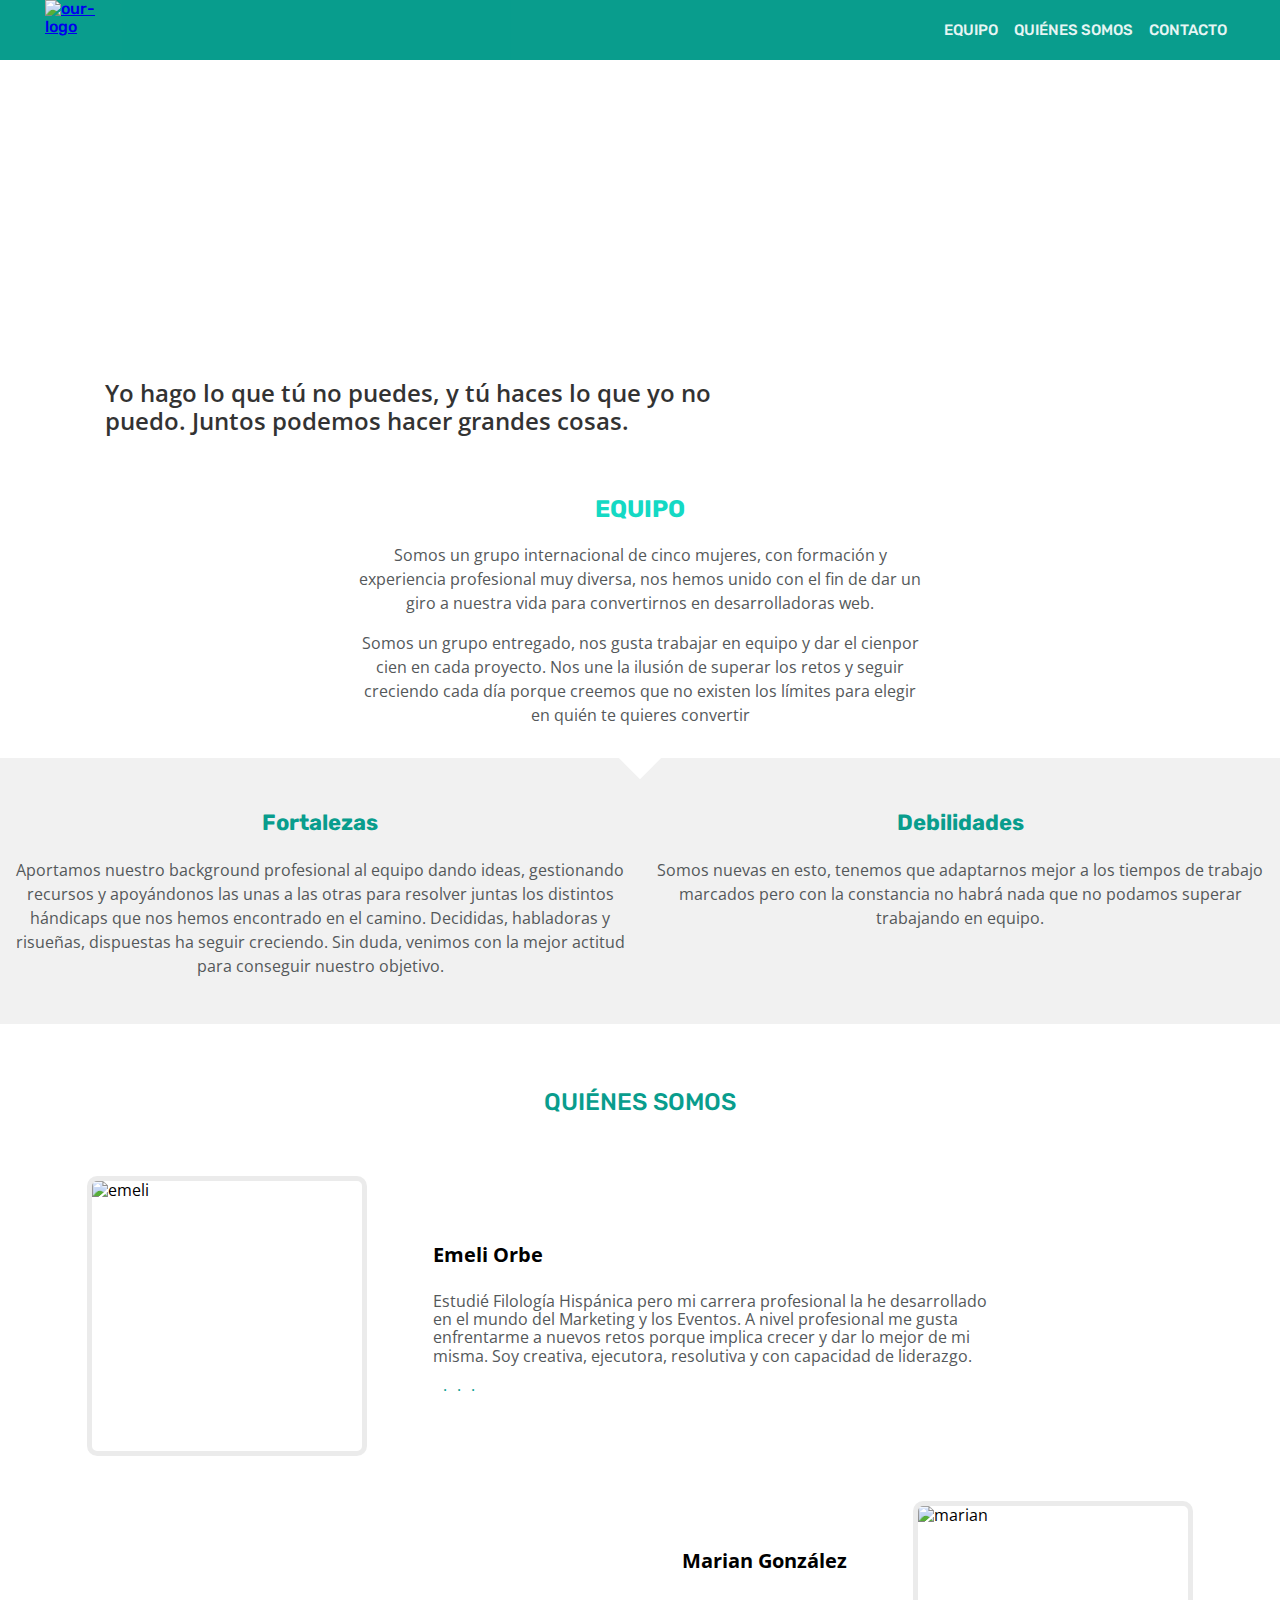
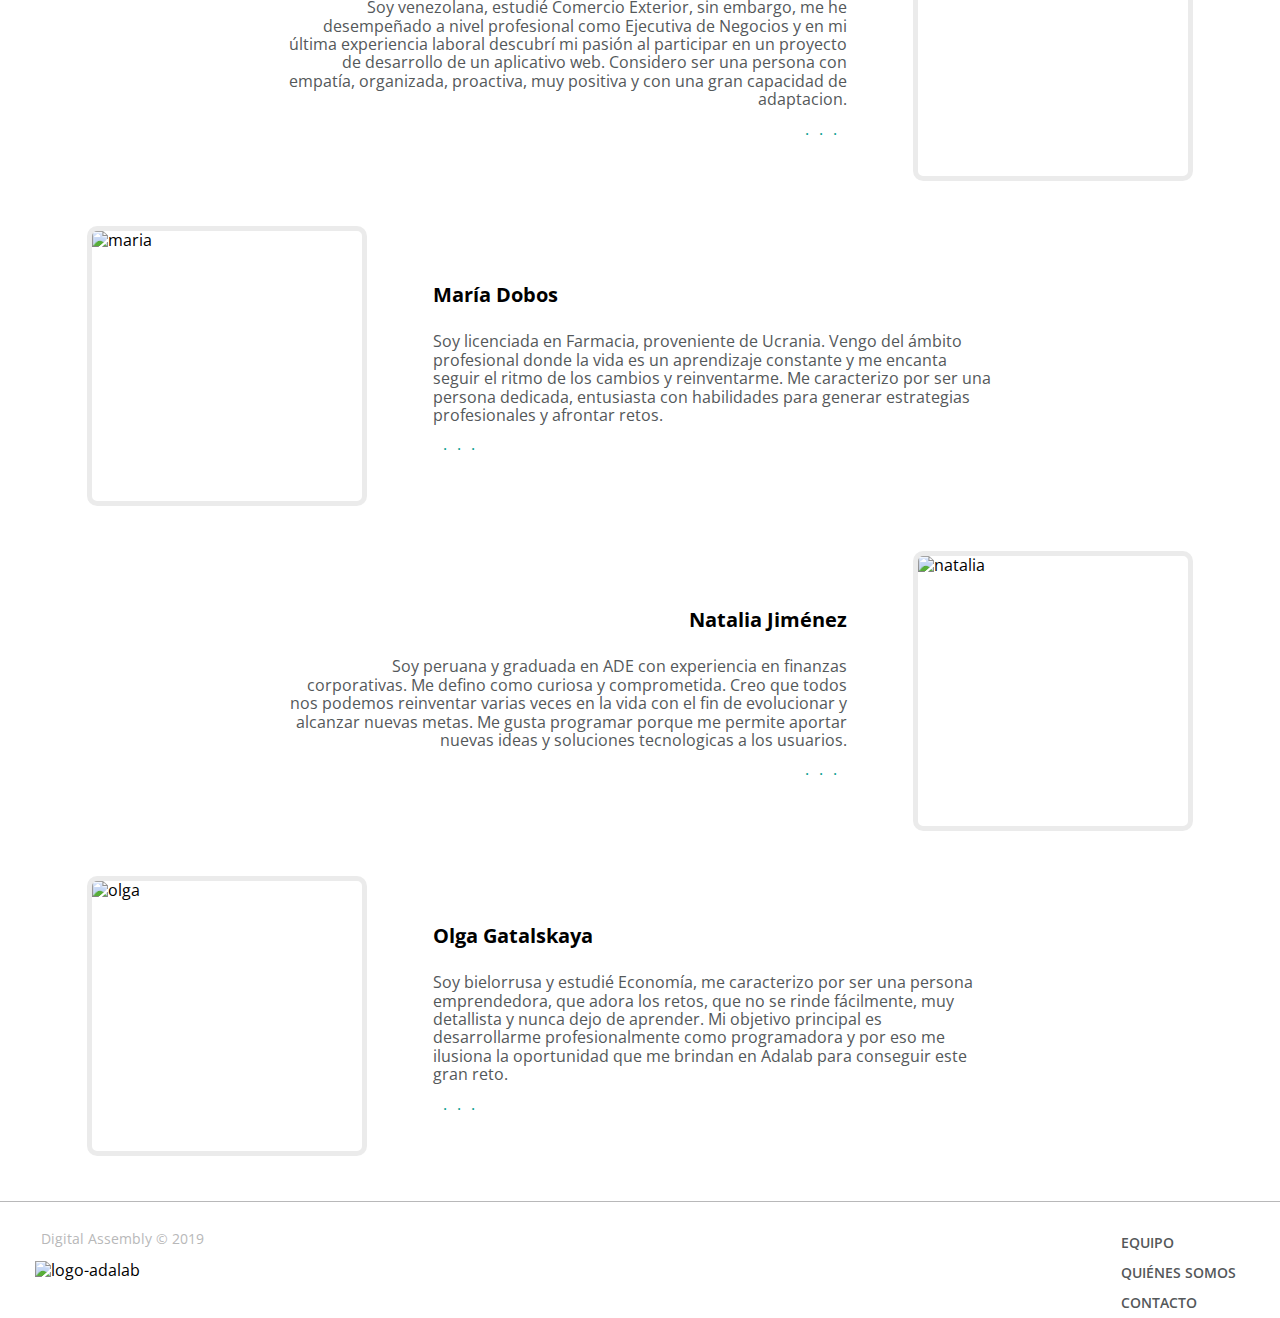
==== public/index.html @ 8892d39a "add variables and size text contact and link footer and contact" ====
<!DOCTYPE html>
<html lang="es">
    
    <head>
        <meta charset="utf-8" />
        <meta name="viewport" content="width=device-width, initial-scale=1.0">
        <link href="https://fonts.googleapis.com/css?family=Open+Sans:400,600|Rubik:400,500&display=swap"
        rel="stylesheet">
        <link rel="stylesheet" href="./assets/css/normalize.css">
        <link rel="stylesheet" href="./assets/css/main.css" type="text/css">
        <script src="https://kit.fontawesome.com/bf82408d8a.js" crossorigin="anonymous"></script>
        <title>Digital Assembly</title>
    </head>
    
    <body>
        <header class="header__wrapper">
            <div class="header__logo-container"> <a href="index.html"><img src="./assets/images/logo_title.png" alt="our-logo" height="60" width="270"></a>

            </div>
            <nav class="header__nav">
                <ul class="header__list">
                    <li> <a href="index.html#team" class="header__link">EQUIPO</a>

                    </li>
                    <li> <a href="index.html#about-us" class="header__link">QUIÉNES SOMOS</a>

                    </li>
                    <li> <a href="contact.html" class="header__link">CONTACTO</a>

                    </li>
                </ul>
            </nav>
        </header>
        <section class="hero">
            <div class="claim-box">
                <p class="claim">Yo hago lo que tú no puedes, y tú haces lo que yo no puedo. Juntos podemos
                    hacer grandes cosas.</p>
            </div>
        </section>
        <main class="wrapper">
            <section class="team" id="team">
                 <h2 class="team__title">EQUIPO</h2>

                <p class="text">Somos un grupo internacional de cinco mujeres, con formación y experiencia
                    profesional muy diversa, nos hemos unido con el fin de dar un giro a nuestra
                    vida para convertirnos en desarrolladoras web.</p>
                <p class="text">Somos un grupo entregado, nos gusta trabajar en equipo y dar el cienpor
                    cien en cada proyecto. Nos une la ilusión de superar los retos y seguir
                    creciendo cada día porque creemos que no existen los límites para elegir
                    en quién te quieres convertir</p>
            </section>
            <section class="rectangle">
                <div class="rectangle__1"></div>
            </section>
            <section class="capacities">
                <div class="capacities__container">
                     <h3 class="capacities__title">Fortalezas</h3>

                    <p class="text">Aportamos nuestro background profesional al equipo dando ideas, gestionando
                        recursos y apoyándonos las unas a las otras para resolver juntas los distintos
                        hándicaps que nos hemos encontrado en el camino. Decididas, habladoras
                        y risueñas, dispuestas ha seguir creciendo. Sin duda, venimos con la mejor
                        actitud para conseguir nuestro objetivo.</p>
                </div>
                <div class="capacities__container">
                     <h3 class="capacities__title">Debilidades</h3>

                    <p class="text">Somos nuevas en esto, tenemos que adaptarnos mejor a los tiempos de trabajo
                        marcados pero con la constancia no habrá nada que no podamos superar trabajando
                        en equipo.</p>
                </div>
            </section>
            <section class="about-us" id="about-us">
                 <h2 class="about-us__title">QUIÉNES SOMOS</h2>

                <div class="team-member left">
                    <img class="team-member__photo" src="./assets/images/emeli.jpg" alt="emeli"
                    title="Emeli Orbe">
                    <div class="team-member__content">
                         <h4 class="team-member__content__name">Emeli Orbe</h4>

                        <p class="team-member__content__text">Estudié Filología Hispánica pero mi carrera profesional la he desarrollado
                            en el mundo del Marketing y los Eventos. A nivel profesional me gusta enfrentarme
                            a nuevos retos porque implica crecer y dar lo mejor de mi misma. Soy creativa,
                            ejecutora, resolutiva y con capacidad de liderazgo.</p>
                        <div class="team-member__content__social"> <a href="https://twitter.com/emilyttas" class="social-media-link" target="_blank"
                            rel="noopener noreferrer"><i class="fab fa-twitter"></i></a><span>·</span>

                            <a
                            href="https://www.linkedin.com/in/emeli-orbe/" class="social-media-link"
                            target="_blank" rel="noopener noreferrer"><i class="fab fa-linkedin-in"></i>

                                </a><span>·</span>
 <a href="https://github.com/Emeli28" class="social-media-link"
                                target="_blank" rel="noopener noreferrer"><i class="fab fa-github-alt"></i></a><span>·</span>

                                <a
                                href="mailto:meli.orbe@gmail.com" class="social-media-link"><i class="fas fa-envelope"></i>

                                    </a>
                        </div>
                    </div>
                </div>
                <div class="team-member right">
                    <img class="team-member__photo" src="./assets/images/marian.jpg" alt="marian"
                    title="Marian González">
                    <div class="team-member__content">
                         <h4 class="team-member__content__name">Marian González</h4>

                        <p class="team-member__content__text">Soy venezolana, estudié Comercio Exterior, sin embargo, me he desempeñado
                            a nivel profesional como Ejecutiva de Negocios y en mi última experiencia
                            laboral descubrí mi pasión al participar en un proyecto de desarrollo de
                            un aplicativo web. Considero ser una persona con empatía, organizada, proactiva,
                            muy positiva y con una gran capacidad de adaptacion.</p>
                        <div class="team-member__content__social"> <a href="https://twitter.com/MarianG85473731" class="social-media-link"
                            target="_blank" rel="noopener noreferrer"><i class="fab fa-twitter"></i></a><span>·</span>

                            <a
                            href="https://www.linkedin.com/in/marian-gonz%C3%A1lez-49558b168" class="social-media-link"
                            target="_blank" rel="noopener noreferrer"><i class="fab fa-linkedin-in"></i>

                                </a><span>·</span>
 <a href="https://github.com/gonzalez-marian" class="social-media-link"
                                target="_blank" rel="noopener noreferrer"><i class="fab fa-github-alt"></i></a><span>·</span>

                                <a
                                href="mailto:Gonzalezmarian170@gmail.com" class="social-media-link"><i class="fas fa-envelope"></i>

                                    </a>
                        </div>
                    </div>
                </div>
                <div class="team-member left">
                    <img class="team-member__photo" src="./assets/images/maria.jpg" alt="maria"
                    title="María Dobos">
                    <div class="team-member__content">
                         <h4 class="team-member__content__name">María Dobos</h4>

                        <p class="team-member__content__text">Soy licenciada en Farmacia, proveniente de Ucrania. Vengo del ámbito profesional
                            donde la vida es un aprendizaje constante y me encanta seguir el ritmo
                            de los cambios y reinventarme. Me caracterizo por ser una persona dedicada,
                            entusiasta con habilidades para generar estrategias profesionales y afrontar
                            retos.</p>
                        <div class="team-member__content__social"> <a href="https://twitter.com/mariaal_dobos" class="social-media-link"
                            target="_blank" rel="noopener noreferrer"><i class="fab fa-twitter"></i></a>  <span>·</span>

                            <a
                            href="https://www.linkedin.com/in/maria-dobos-93a73583" class="social-media-link"
                            target="_blank" rel="noopener noreferrer"><i class="fab fa-linkedin-in"></i>

                                </a><span>·</span>
 <a href="https://github.com/MariaDobos" class="social-media-link"
                                target="_blank" rel="noopener noreferrer"><i class="fab fa-github-alt"></i></a><span>·</span>

                                <a
                                href="mailto:mariyadob@gmail.com" class="social-media-link"><i class="fas fa-envelope"></i>

                                    </a>
                        </div>
                    </div>
                </div>
                <div class="team-member right">
                    <img class="team-member__photo" src="./assets/images/natalia.jpg" alt="natalia"
                    title="Natalia Jiménez">
                    <div class="team-member__content">
                         <h4 class="team-member__content__name">Natalia Jiménez</h4>

                        <p class="team-member__content__text">Soy peruana y graduada en ADE con experiencia en finanzas corporativas.
                            Me defino como curiosa y comprometida. Creo que todos nos podemos reinventar
                            varias veces en la vida con el fin de evolucionar y alcanzar nuevas metas.
                            Me gusta programar porque me permite aportar nuevas ideas y soluciones
                            tecnologicas a los usuarios.</p>
                        <div class="team-member__content__social"> <a href="https://twitter.com/Natalia23139749" class="social-media-link"
                            target="_blank" rel="noopener noreferrer"><i class="fab fa-twitter"></i></a><span>·</span>

                            <a
                            href="https://www.linkedin.com/in/s-j-110314193" class="social-media-link"
                            target="_blank" rel="noopener noreferrer"><i class="fab fa-linkedin-in"></i>

                                </a><span>·</span>
 <a href="https://github.com/nataliajimenezq" class="social-media-link"
                                target="_blank" rel="noopener noreferrer"><i class="fab fa-github-alt"></i></a><span>·</span>

                                <a
                                href="mailto:snjimenezq@gmail.com" class="social-media-link"><i class="fas fa-envelope"></i>

                                    </a>
                        </div>
                    </div>
                </div>
                <div class="team-member left">
                    <img class="team-member__photo" src="./assets/images/olga.jpg" alt="olga"
                    title="Olga Gatalskaya">
                    <div class="team-member__content">
                         <h4 class="team-member__content__name">Olga Gatalskaya</h4>

                        <p class="team-member__content__text">Soy bielorrusa y estudié Economía, me caracterizo por ser una persona
                            emprendedora, que adora los retos, que no se rinde fácilmente, muy detallista
                            y nunca dejo de aprender. Mi objetivo principal es desarrollarme profesionalmente
                            como programadora y por eso me ilusiona la oportunidad que me brindan en
                            Adalab para conseguir este gran reto.</p>
                        <div class="team-member__content__social"> <a href="http://twitter.com/@Olga61834668" class="social-media-link" target="_blank"
                            rel="noopener noreferrer"><i class="fab fa-twitter"></i></a><span>·</span>

                            <a
                            href="https://www.linkedin.com/in/olga-hatalskaya-391133165" class="social-media-link"
                            target="_blank" rel="noopener noreferrer"><i class="fab fa-linkedin-in"></i>

                                </a><span>·</span>
 <a href="http://github.com/Olga0111" class="social-media-link"
                                target="_blank" rel="noopener noreferrer"><i class="fab fa-github-alt"></i></a><span>·</span>

                                <a
                                href="mailto:gatalolia86@gmail.com" class="social-media-link"><i class="fas fa-envelope"></i>

                                    </a>
                        </div>
                    </div>
                </div>
            </section>
        </main>
        <footer class="footer">
            <div class="footer__title">
                <p>Digital Assembly © 2019</p>
            </div>
            <ul class="footer__list">
                <li><a href="index.html#team" class="footer__link">EQUIPO</a>

                </li>
                <li><a href="index.html#about-us" class="footer__link">QUIÉNES SOMOS</a>

                </li>
                <li><a href="contact.html" class="footer__link">CONTACTO</a>

                </li>
            </ul>
            <div class="footer__logo">
                <img class="footer__logo__image" src="./assets/images/logo-adalab.png"
                alt="logo-adalab">
            </div>
        </footer>
    </body>

</html>
---- public/assets/css/main.css ----
/*****Variables******//*****Vendors Externals CSS******//*! normalize.css v8.0.1 | MIT License | github.com/necolas/normalize.css *//* Document
   ========================================================================== *//**
 * 1. Correct the line height in all browsers.
 * 2. Prevent adjustments of font size after orientation changes in iOS.
 */html {
  line-height: 1.15;
 /* 1 */
  -webkit-text-size-adjust: 100%;
 /* 2 */;
}/* Sections
   ========================================================================== *//**
 * Remove the margin in all browsers.
 */body {
  margin: 0;
}/**
 * Render the `main` element consistently in IE.
 */main {
  display: block;
}/**
 * Correct the font size and margin on `h1` elements within `section` and
 * `article` contexts in Chrome, Firefox, and Safari.
 */h1 {
  font-size: 2em;
  margin: 0.67em 0;
}/* Grouping content
   ========================================================================== *//**
 * 1. Add the correct box sizing in Firefox.
 * 2. Show the overflow in Edge and IE.
 */hr {
  -webkit-box-sizing: content-box;
  box-sizing: content-box;
 /* 1 */
  height: 0;
 /* 1 */
  overflow: visible;
 /* 2 */;
}/**
 * 1. Correct the inheritance and scaling of font size in all browsers.
 * 2. Correct the odd `em` font sizing in all browsers.
 */pre {
  font-family: monospace, monospace;
 /* 1 */
  font-size: 1em;
 /* 2 */;
}/* Text-level semantics
   ========================================================================== *//**
 * Remove the gray background on active links in IE 10.
 */a {
  background-color: transparent;
}/**
 * 1. Remove the bottom border in Chrome 57-
 * 2. Add the correct text decoration in Chrome, Edge, IE, Opera, and Safari.
 */abbr[title] {
  border-bottom: none;
 /* 1 */
  text-decoration: underline;
 /* 2 */
  -webkit-text-decoration: underline dotted;
  text-decoration: underline dotted;
 /* 2 */;
}/**
 * Add the correct font weight in Chrome, Edge, and Safari.
 */b,strong {
  font-weight: bolder;
}/**
 * 1. Correct the inheritance and scaling of font size in all browsers.
 * 2. Correct the odd `em` font sizing in all browsers.
 */code,kbd,samp {
  font-family: monospace, monospace;
 /* 1 */
  font-size: 1em;
 /* 2 */;
}/**
 * Add the correct font size in all browsers.
 */small {
  font-size: 80%;
}/**
 * Prevent `sub` and `sup` elements from affecting the line height in
 * all browsers.
 */sub,sup {
  font-size: 75%;
  line-height: 0;
  position: relative;
  vertical-align: baseline;
}

sub {
  bottom: -0.25em;
}

sup {
  top: -0.5em;
}/* Embedded content
   ========================================================================== *//**
 * Remove the border on images inside links in IE 10.
 */img {
  border-style: none;
}/* Forms
   ========================================================================== *//**
 * 1. Change the font styles in all browsers.
 * 2. Remove the margin in Firefox and Safari.
 */button,input,optgroup,select,textarea {
  font-family: inherit;
 /* 1 */
  font-size: 100%;
 /* 1 */
  line-height: 1.15;
 /* 1 */
  margin: 0;
 /* 2 */;
}/**
 * Show the overflow in IE.
 * 1. Show the overflow in Edge.
 */button,input {
 /* 1 */
  overflow: visible;
}/**
 * Remove the inheritance of text transform in Edge, Firefox, and IE.
 * 1. Remove the inheritance of text transform in Firefox.
 */button,select {
 /* 1 */
  text-transform: none;
}/**
 * Correct the inability to style clickable types in iOS and Safari.
 */button,[type="button"],[type="reset"],[type="submit"] {
  -webkit-appearance: button;
}/**
 * Remove the inner border and padding in Firefox.
 */button::-moz-focus-inner,[type="button"]::-moz-focus-inner,[type="reset"]::-moz-focus-inner,[type="submit"]::-moz-focus-inner {
  border-style: none;
  padding: 0;
}/**
 * Restore the focus styles unset by the previous rule.
 */button:-moz-focusring,[type="button"]:-moz-focusring,[type="reset"]:-moz-focusring,[type="submit"]:-moz-focusring {
  outline: 1px dotted ButtonText;
}/**
 * Correct the padding in Firefox.
 */fieldset {
  padding: 0.35em 0.75em 0.625em;
}/**
 * 1. Correct the text wrapping in Edge and IE.
 * 2. Correct the color inheritance from `fieldset` elements in IE.
 * 3. Remove the padding so developers are not caught out when they zero out
 *    `fieldset` elements in all browsers.
 */legend {
  -webkit-box-sizing: border-box;
  box-sizing: border-box;
 /* 1 */
  color: inherit;
 /* 2 */
  display: table;
 /* 1 */
  max-width: 100%;
 /* 1 */
  padding: 0;
 /* 3 */
  white-space: normal;
 /* 1 */;
}/**
 * Add the correct vertical alignment in Chrome, Firefox, and Opera.
 */progress {
  vertical-align: baseline;
}/**
 * Remove the default vertical scrollbar in IE 10+.
 */textarea {
  overflow: auto;
}/**
 * 1. Add the correct box sizing in IE 10.
 * 2. Remove the padding in IE 10.
 */[type="checkbox"],[type="radio"] {
  -webkit-box-sizing: border-box;
  box-sizing: border-box;
 /* 1 */
  padding: 0;
 /* 2 */;
}/**
 * Correct the cursor style of increment and decrement buttons in Chrome.
 */[type="number"]::-webkit-inner-spin-button,[type="number"]::-webkit-outer-spin-button {
  height: auto;
}/**
 * 1. Correct the odd appearance in Chrome and Safari.
 * 2. Correct the outline style in Safari.
 */[type="search"] {
  -webkit-appearance: textfield;
 /* 1 */
  outline-offset: -2px;
 /* 2 */;
}/**
 * Remove the inner padding in Chrome and Safari on macOS.
 */[type="search"]::-webkit-search-decoration {
  -webkit-appearance: none;
}/**
 * 1. Correct the inability to style clickable types in iOS and Safari.
 * 2. Change font properties to `inherit` in Safari.
 */::-webkit-file-upload-button {
  -webkit-appearance: button;
 /* 1 */
  font: inherit;
 /* 2 */;
}/* Interactive
   ========================================================================== *//*
 * Add the correct display in Edge, IE 10+, and Firefox.
 */details {
  display: block;
}/*
 * Add the correct display in all browsers.
 */summary {
  display: list-item;
}/* Misc
   ========================================================================== *//**
 * Add the correct display in IE 10+.
 */template {
  display: none;
}/**
 * Add the correct display in IE 10.
 */[hidden] {
  display: none;
}

* {
  -webkit-box-sizing: border-box;
  box-sizing: border-box;
}/*****Global design******/html {
  font-size: 16px;
}

body {
  font-family: "Open Sans", sans-serif;
}

.wrapper {
  max-width: 100%;
  display: -webkit-box;
  display: -ms-flexbox;
  display: flex;
  -webkit-box-orient: vertical;
  -webkit-box-direction: normal;
  -ms-flex-direction: column;
  flex-direction: column;
  -webkit-box-align: center;
  -ms-flex-align: center;
  align-items: center;
  margin: auto;
}

.rectangle {
  display: -webkit-box;
  display: -ms-flexbox;
  display: flex;
  -webkit-box-orient: horizontal;
  -webkit-box-direction: normal;
  -ms-flex-direction: row;
  flex-direction: row;
  -webkit-box-pack: center;
  -ms-flex-pack: center;
  justify-content: center;
  position: relative;
}

.rectangle__1 {
  width: 30px;
  height: 30px;
  background-color: #ffffff;
  -webkit-transform: rotate(45deg);
  transform: rotate(45deg);
  position: absolute;
  top: -15px;
}

.header__wrapper {
  position: fixed;
  width: 100%;
  font-family: "Rubik", sans-serif;
  font-weight: 500;
  z-index: 2;
}

.header__logo-container {
  background-color: #099d8d;
  display: -webkit-box;
  display: -ms-flexbox;
  display: flex;
  -webkit-box-pack: center;
  -ms-flex-pack: center;
  justify-content: center;
}

.header__title {
  font-size: 1rem;
  color: #ffffff;
  line-height: 3.75rem;
  background-color: #099d8d;
  height: 3.75rem;
  margin: 0px;
  text-align: center;
  opacity: 0.9;
}

.header__list {
  background-color: #14d9c4;
  list-style: none;
  display: -webkit-box;
  display: -ms-flexbox;
  display: flex;
  -webkit-box-orient: horizontal;
  -webkit-box-direction: normal;
  -ms-flex-direction: row;
  flex-direction: row;
  -webkit-box-align: center;
  -ms-flex-align: center;
  align-items: center;
  -webkit-box-pack: center;
  -ms-flex-pack: center;
  justify-content: center;
  height: 2.813rem;
  margin: 0px;
  opacity: 0.9;
  padding: 0px;
  font-weight: 500;
}

.header__link {
  color: #ffffff;
  font-size: 0.9375rem;
  padding: 8px;
  text-decoration: none;
}

.header__link:hover {
  color: #54585a;
}

.footer {
  width: 100%;
  border-top: #b8b8b9 solid 1px;
  display: -webkit-box;
  display: -ms-flexbox;
  display: flex;
  -webkit-box-orient: vertical;
  -webkit-box-direction: normal;
  -ms-flex-direction: column;
  flex-direction: column;
  -webkit-box-pack: center;
  -ms-flex-pack: center;
  justify-content: center;
  padding: 15px;
  -webkit-box-align: center;
  -ms-flex-align: center;
  align-items: center;
}

.footer__title {
  font-family: "Open Sans", sans-serif;
  font-size: 0.875rem;
  color: #b8b8b9;
  text-align: center;
}

.footer__list {
  padding-left: 0px;
}

.footer__list li {
  font-family: "Open Sans", sans-serif;
  font-weight: 600;
  font-size: 0.875rem;
  color: #54585a;
  list-style: none;
  text-align: center;
}

.footer__link {
  color: #54585a;
  line-height: 1.875rem;
  text-decoration: none;
}

.footer__logo__image {
  width: 115.9px;
  height: 45px;
  background-color: #ffffff;
}/*****Home******/.hero {
  background-image: url(../images/hero-image.jpeg);
  background-size: cover;
  display: -webkit-box;
  display: -ms-flexbox;
  display: flex;
  -webkit-box-align: end;
  -ms-flex-align: end;
  align-items: flex-end;
  -webkit-box-pack: center;
  -ms-flex-pack: center;
  justify-content: center;
  height: 26.31rem;
  width: 100%;
}

.claim-box {
  max-width: 90%;
  height: 5rem;
  background-color: #ffffff;
  -webkit-transform: translateY(40%);
  transform: translateY(40%);
}

.claim {
  font-size: 1.125rem;
  font-family: "Open Sans", sans-serif;
  font-weight: 600;
  color: #000000;
  margin: 0.9375rem;
  text-align: center;
}

.about-us__title {
  font-family: "Rubik", sans-serif;
  font-weight: 500;
  font-size: 1.5rem;
  color: #099d8d;
  text-align: center;
  padding-top: 15px;
}

.team-member {
  padding-left: 20px;
  padding-right: 20px;
  padding-bottom: 45px;
}

.team-member__photo {
  width: 180px;
  height: 180px;
  display: block;
  margin-left: auto;
  margin-right: auto;
  border-radius: 10px;
  border: solid 5px rgba(0, 0, 0, 0.08);
}

.team-member__content__name {
  font-family: "Open Sans", sans-serif;
  font-size: 1.25rem;
  color: #000;
  text-align: center;
  margin-top: 10px;
  margin-bottom: 10px;
}

.team-member__content__text {
  font-family: "Open Sans", sans-serif;
  font-size: 1rem;
  color: #54585a;
  text-align: center;
}

.team-member__content__social {
  color: #099d8d;
  display: -webkit-box;
  display: -ms-flexbox;
  display: flex;
  -webkit-box-orient: horizontal;
  -webkit-box-direction: normal;
  -ms-flex-direction: row;
  flex-direction: row;
  -webkit-box-pack: center;
  -ms-flex-pack: center;
  justify-content: center;
}

.social-media-link {
  color: #099d8d;
}

.social-media-link:hover {
  background-color: #b8b8b9;
}

.fab,.fas {
  margin-right: 5px;
  margin-left: 5px;
}

.team {
  padding-top: 55px;
  padding-bottom: 15px;
}

.team__title {
  font-family: "Rubik", sans-serif;
  font-size: 1.5rem;
  color: #14d9c4;
  text-align: center;
}

.text {
  font-family: "Open Sans", sans-serif;
  font-size: 1rem;
  line-height: 1.5rem;
  color: #54585a;
  text-align: center;
  padding-left: 15px;
  padding-right: 15px;
}

.capacities {
  background-color: rgba(184, 184, 185, 0.2);
  padding-top: 30px;
  padding-bottom: 30px;
}

.capacities__title {
  font-family: "Rubik", sans-serif;
  font-size: 1.375rem;
  color: #099d8d;
  text-align: center;
}/*****Contact******/.main {
  display: -webkit-box;
  display: -ms-flexbox;
  display: flex;
  -webkit-box-orient: vertical;
  -webkit-box-direction: normal;
  -ms-flex-direction: column;
  flex-direction: column;
  -webkit-box-align: center;
  -ms-flex-align: center;
  align-items: center;
  width: 100%;
}/* ##########STYLE CONTACT ##########*/.contact {
  display: -webkit-box;
  display: -ms-flexbox;
  display: flex;
  -webkit-box-orient: vertical;
  -webkit-box-direction: normal;
  -ms-flex-direction: column;
  flex-direction: column;
  -webkit-box-align: center;
  -ms-flex-align: center;
  align-items: center;
  width: 100%;
}

.contact_title {
  font-family: "Rubik", sans-serif;
  font-size: 1.5rem;
  line-height: 1.88;
  color: #099d8d;
  margin-top: 50px;
}

.contact_text {
  font-size: 1rem;
  line-height: 1.5;
  text-align: center;
  font-family: "Open Sans", sans-serif;
  padding: 5px;
}

.contact_text_style_1 {
  font-size: 0.75rem;
  padding-top: 10px;
}

.contact_text_style_2 {
  font-size: 0.75rem;
  color: #14d9c4;
}

.contact_form {
  width: 100%;
  font-size: 0.875rem;
  line-height: 2;
  display: -webkit-box;
  display: -ms-flexbox;
  display: flex;
  -webkit-box-orient: vertical;
  -webkit-box-direction: normal;
  -ms-flex-direction: column;
  flex-direction: column;
  border: none;
}

label {
  font-family: "Open Sans", sans-serif;
  font-size: 14px;
  display: -webkit-box;
  display: -ms-flexbox;
  display: flex;
}

input {
  font-family: "Open Sans", sans-serif;
  font-size: 14px;
  padding-left: 15px;
  width: 90vw;
  height: 45px;
}

.email_address::-webkit-input-placeholder {
  font-size: 1rem;
  color: darkslategray;
}

.email_address:-ms-input-placeholder {
  font-size: 1rem;
  color: darkslategray;
}

.email_address::-ms-input-placeholder {
  font-size: 1rem;
  color: darkslategray;
}

.email_address::placeholder {
  font-size: 1rem;
  color: darkslategray;
}

.message {
  width: 90vw;
  height: 105px;
  font-size: 0.875rem;
  padding-left: 15px;
  padding-top: 15px;
}

.bottom_send {
  background-color: #099d8d;
  border-radius: 4px;
  color: #ffffff;
  font-size: 1rem;
  font-weight: 600;
  font-family: "Open Sans", sans-serif;
  margin-top: 30px;
  margin-bottom: 45px;
}

.bottom_send:hover {
  background-color: #ffffff;
  color: #099d8d;
}/* ##########STYLE CONTACT ##########*/@media all and (min-width: 768px) {
  .wrapper {
    max-width: 100%;
  }

  .header__wrapper {
    background-color: #099d8d;
  }

  .header__wrapper {
    display: -webkit-box;
    display: -ms-flexbox;
    display: flex;
    -webkit-box-orient: horizontal;
    -webkit-box-direction: normal;
    -ms-flex-direction: row;
    flex-direction: row;
    padding-left: 45px;
    padding-right: 45px;
  }

  .header__list {
    background-color: #099d8d;
    height: 3.75rem;
    display: -webkit-box;
    display: -ms-flexbox;
    display: flex;
    -webkit-box-pack: end;
    -ms-flex-pack: end;
    justify-content: flex-end;
  }

  .header__link:hover {
    color: #54585a;
  }

  .header__nav {
    width: 100%;
  }

  .footer {
    display: -webkit-box;
    display: -ms-flexbox;
    display: flex;
    position: relative;
  }

  .footer__list {
    position: absolute;
    right: 44px;
    top: 10px;
  }

  .footer__list li {
    text-align: left;
  }

  .footer__logo__image {
    padding-left: 20px;
    width: 150px;
    height: 50px;
  }

  .footer__logo {
    -ms-flex-item-align: start;
    align-self: flex-start;
  }

  .footer__title {
    -ms-flex-item-align: start;
    align-self: flex-start;
    text-align: left;
    padding-left: 26px;
  }

  .claim-box {
    max-width: 58%;
    opacity: 0.8;
    position: absolute;
    left: 50px;
  }

  .claim {
    -webkit-transform: translateY(-5%);
    transform: translateY(-5%);
    text-align: left;
  }

  .team-member {
    display: grid;
    grid-template-columns: repeat(6, 1fr);
    grid-template-rows: 1fr;
  }

  .team-member__photo {
    width: 210px;
    height: 210px;
  }

  .about-us__title {
    padding-top: 45px;
    padding-bottom: 40px;
  }

  .left .team-member__photo {
    grid-column: 1/3;
    grid-row: 1/2;
  }

  .right .team-member__photo {
    grid-column: 5/7;
    grid-row: 1/2;
  }

  .team-member__content {
    display: -webkit-box;
    display: -ms-flexbox;
    display: flex;
    -webkit-box-orient: vertical;
    -webkit-box-direction: normal;
    -ms-flex-direction: column;
    flex-direction: column;
    -webkit-box-pack: center;
    -ms-flex-pack: center;
    justify-content: center;
  }

  .left .team-member__content {
    grid-column: 3/6;
    grid-row: 1/2;
    -webkit-box-align: start;
    -ms-flex-align: start;
    align-items: flex-start;
  }

  .right .team-member__content {
    grid-column: 2/5;
    grid-row: 1/2;
    -webkit-box-align: end;
    -ms-flex-align: end;
    align-items: flex-end;
  }

  .left .team-member__content__text {
    text-align: left;
    width: 90%;
  }

  .right .team-member__content__text {
    text-align: right;
    width: 90%;
  }

  .capacities {
    display: -webkit-box;
    display: -ms-flexbox;
    display: flex;
    -webkit-box-orient: horizontal;
    -webkit-box-direction: normal;
    -ms-flex-direction: row;
    flex-direction: row;
  }

  .capacities__container {
    width: 50%;
  }

  .contact_text {
    width: 56%;
    font-size: 1.40rem;
  }

  .contact_form {
    margin-top: 30px;
    display: -webkit-box;
    display: -ms-flexbox;
    display: flex;
    -webkit-box-orient: vertical;
    -webkit-box-direction: normal;
    -ms-flex-direction: column;
    flex-direction: column;
    width: 56%;
  }

  .contact_form .message,label,input {
    width: 56%;
  }

  .bottom {
    display: -webkit-box;
    display: -ms-flexbox;
    display: flex;
    -webkit-box-pack: end;
    -ms-flex-pack: end;
    justify-content: flex-end;
  }

  .bottom_send {
    width: 200px;
    height: 45px;
    -ms-flex-item-align: end;
    align-self: flex-end;
  }
}

@media all and (min-width: 1200px) {
  .claim-box {
    max-width: 55%;
    height: 90px;
    padding-left: 40px;
  }

  .claim {
    font-size: 1.5rem;
  }

  .team {
    width: 601px;
  }

  .team-member {
    width: 60%;
  }

  .team-member.right {
    -ms-flex-item-align: end;
    align-self: flex-end;
  }

  .team-member__photo {
    width: 280px;
    height: 280px;
  }

  .capacities .capacities__container {
    width: 100%;
  }

  .contact_text {
    margin-left: 16px;
    margin-right: 16px;
  }

  .contact_form_hijo {
    width: 56vw;
  }

  .email_telephone {
    display: -webkit-box;
    display: -ms-flexbox;
    display: flex;
    -webkit-box-pack: justify;
    -ms-flex-pack: justify;
    justify-content: space-between;
  }

  .email {
    width: 20vw;
  }

  .email_address {
    width: 36vw;
  }

  .telephone {
    width: 162px;
  }

  .bottom_send {
    width: 335px;
  }
}

@media (min-width: 1200px) {
  .team-member {
    width: 100%;
  }
}

/*# sourceMappingURL=main.css.map */
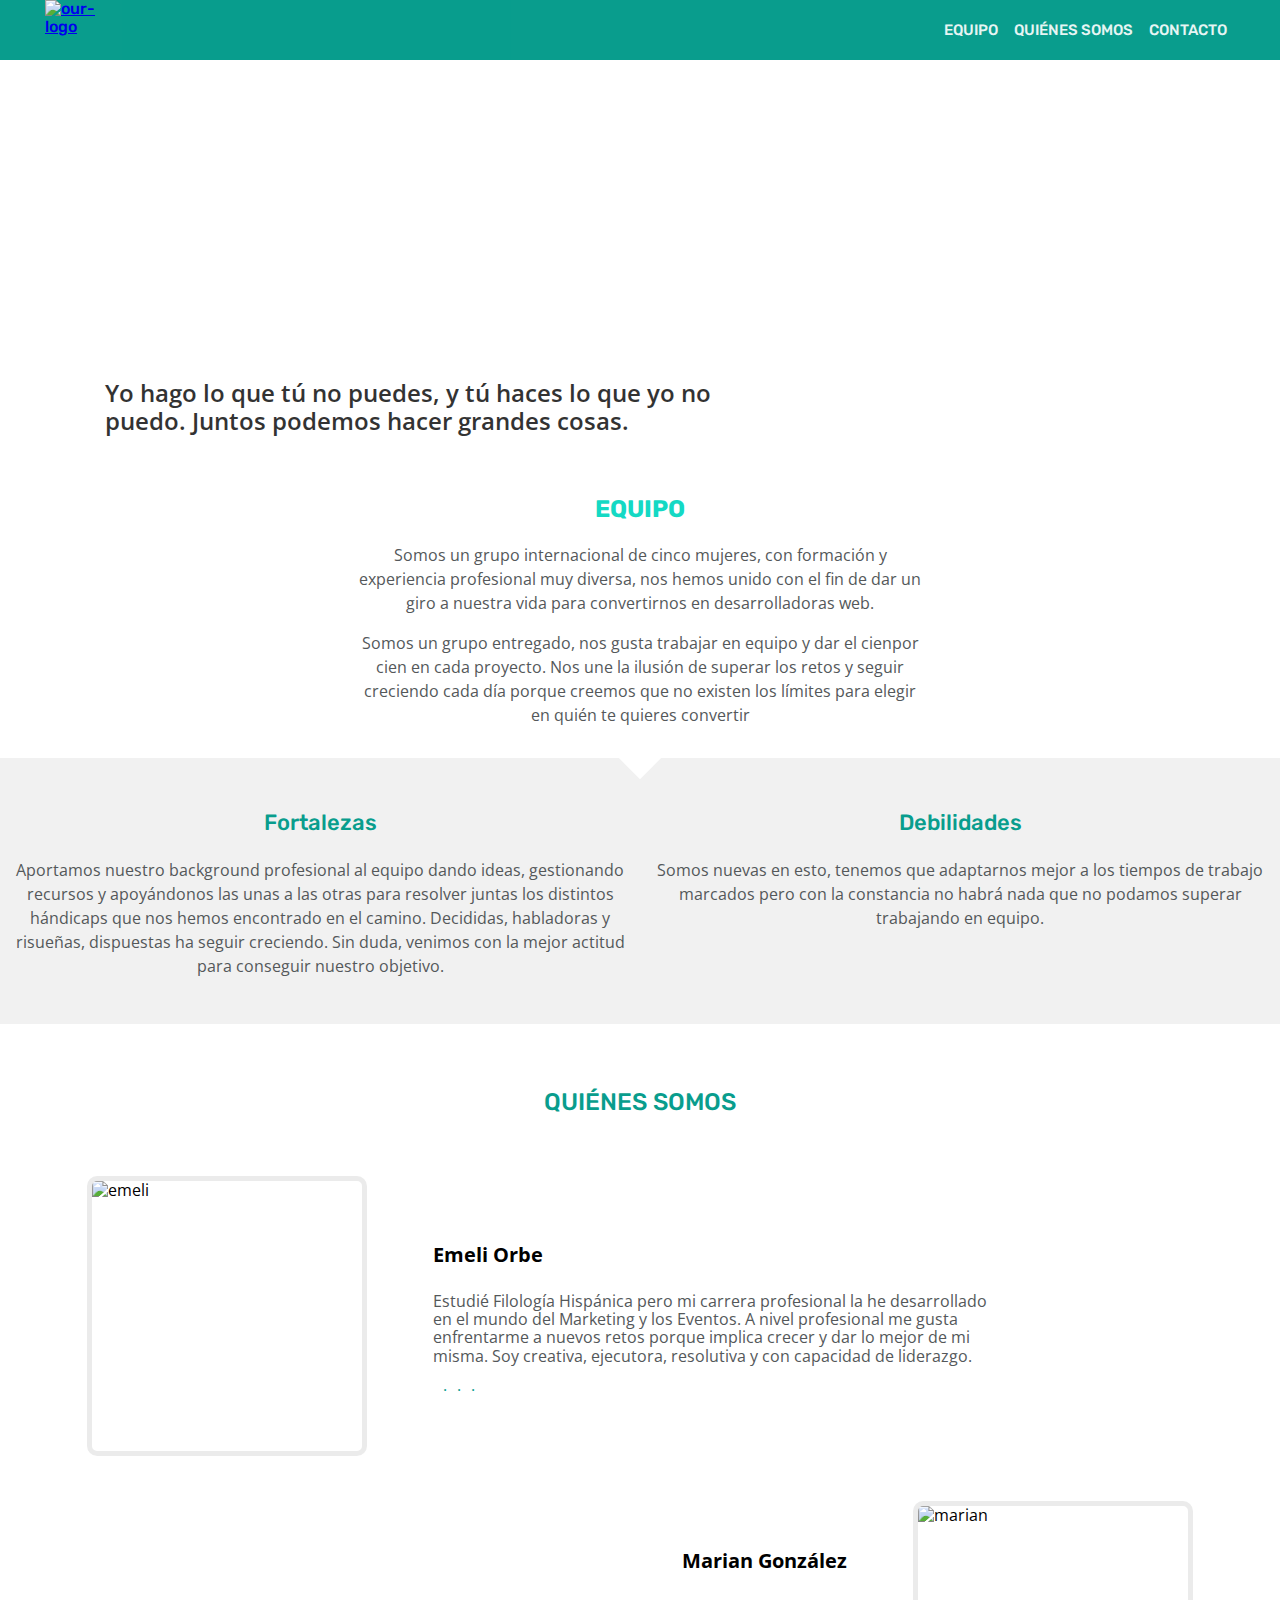
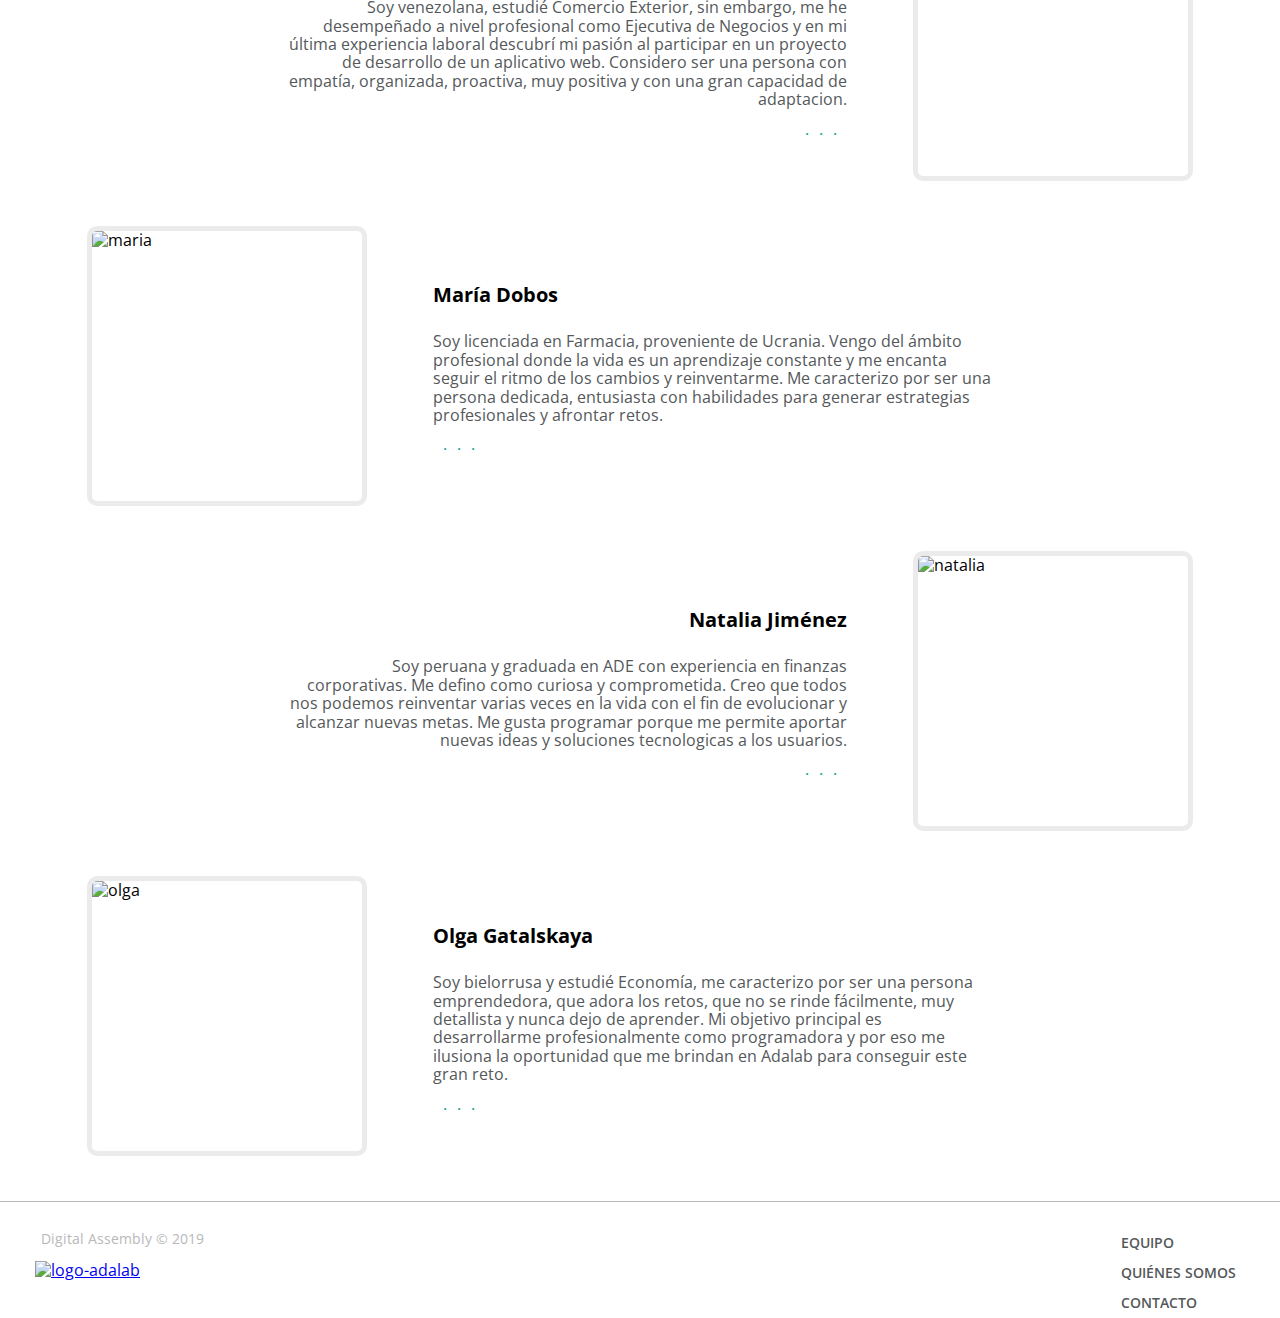
==== commit 4e64439e: "add hover in footer and change in width in form" ====
--- a/public/index.html
+++ b/public/index.html
@@ -234,9 +234,7 @@
 
                 </li>
             </ul>
-            <div class="footer__logo">
-                <img class="footer__logo__image" src="./assets/images/logo-adalab.png"
-                alt="logo-adalab">
+            <div class="footer__logo"> <a href="https://adalab.es/" target="_blank" rel="noopener noreferrer"><img class="footer__logo__image" src="./assets/images/logo-adalab.png" alt="logo-adalab"></a> 
             </div>
         </footer>
     </body>
--- a/public/assets/css/main.css
+++ b/public/assets/css/main.css
@@ -375,6 +375,10 @@
   text-decoration: none;
 }
 
+.footer__link:hover {
+  color: #099d8d;
+}
+
 .footer__logo__image {
   width: 115.9px;
   height: 45px;
@@ -511,6 +515,7 @@
 .capacities__title {
   font-family: "Rubik", sans-serif;
   font-size: 1.375rem;
+  font-weight: 500;
   color: #099d8d;
   text-align: center;
 }/*****Contact******/.main {
@@ -593,6 +598,7 @@
   padding-left: 15px;
   width: 90vw;
   height: 45px;
+  border: 1px solid #e4e0e0;
 }
 
 .email_address::-webkit-input-placeholder {
@@ -805,7 +811,7 @@
   }
 
   .contact_text {
-    width: 56%;
+    width: 56vw;
     font-size: 1.40rem;
   }
 
@@ -818,11 +824,11 @@
     -webkit-box-direction: normal;
     -ms-flex-direction: column;
     flex-direction: column;
-    width: 56%;
+    width: 56vw;
   }
 
   .contact_form .message,label,input {
-    width: 56%;
+    width: 56vw;
   }
 
   .bottom {
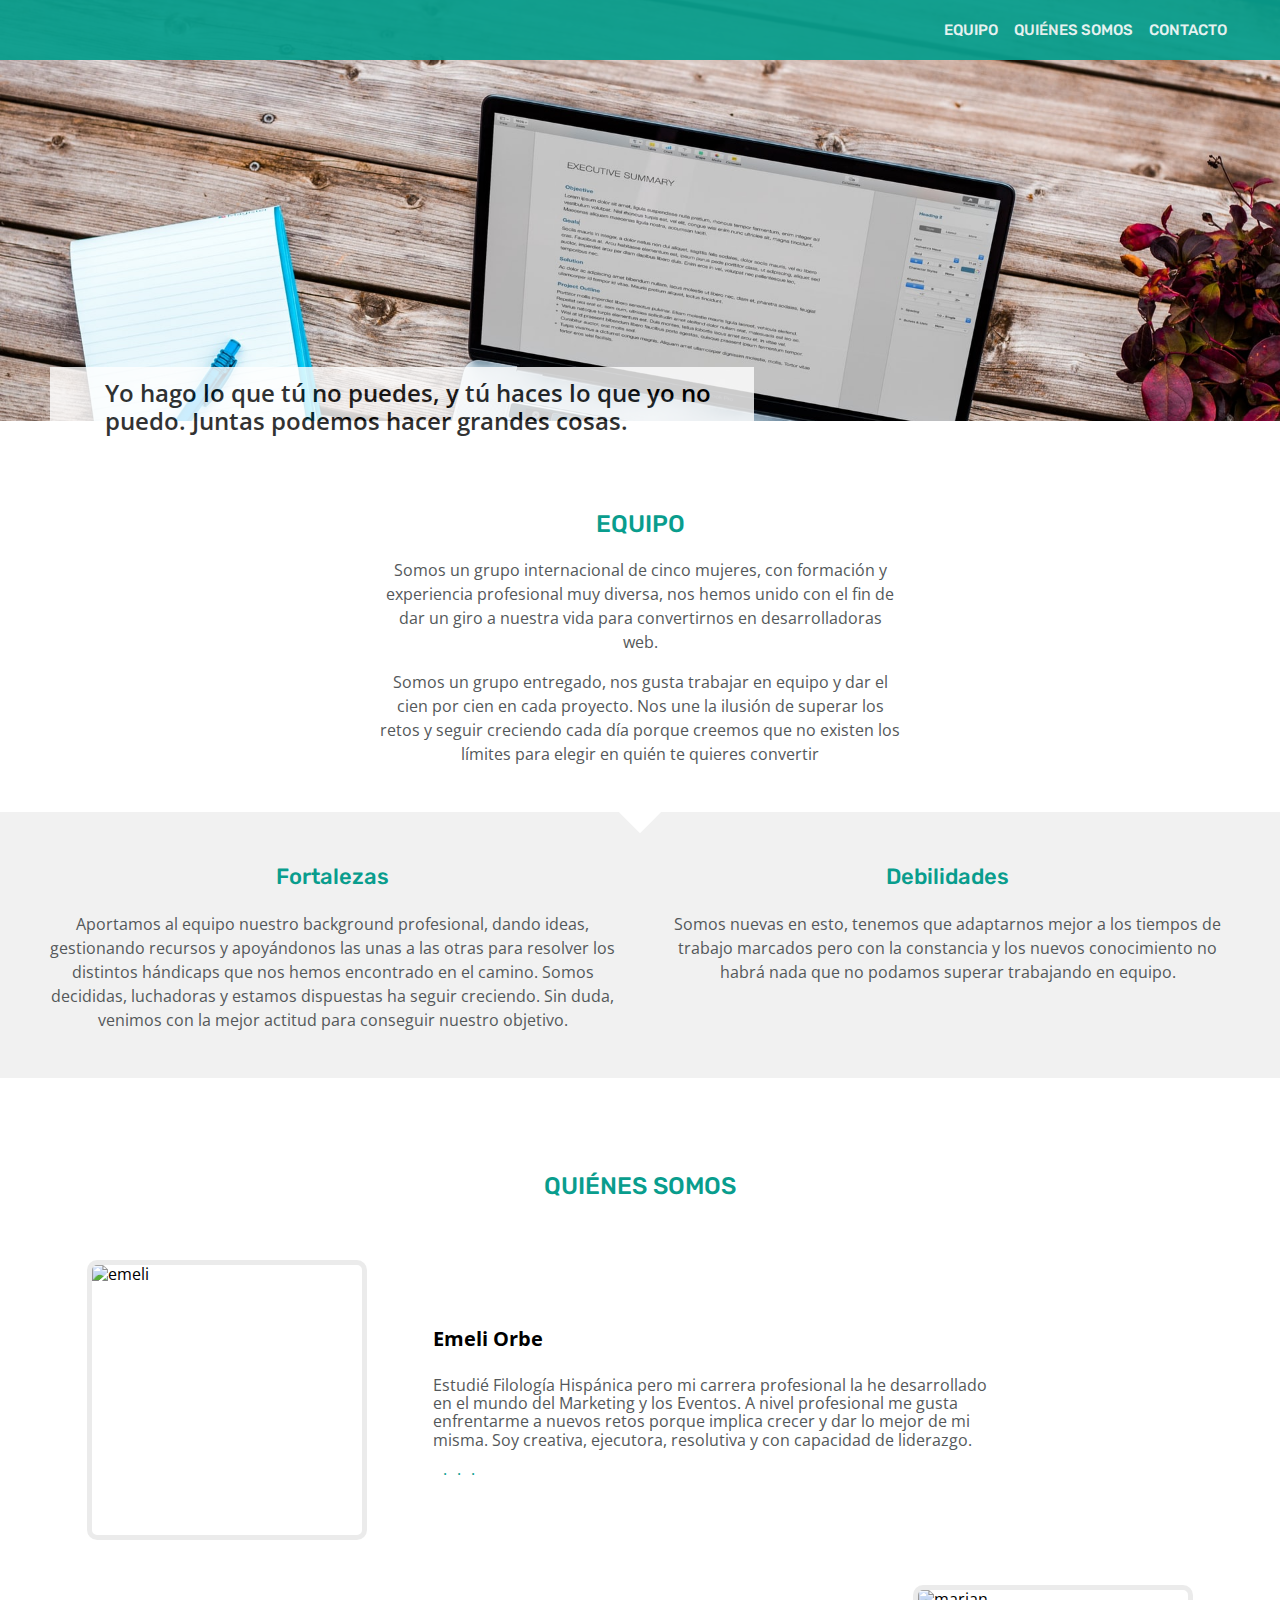
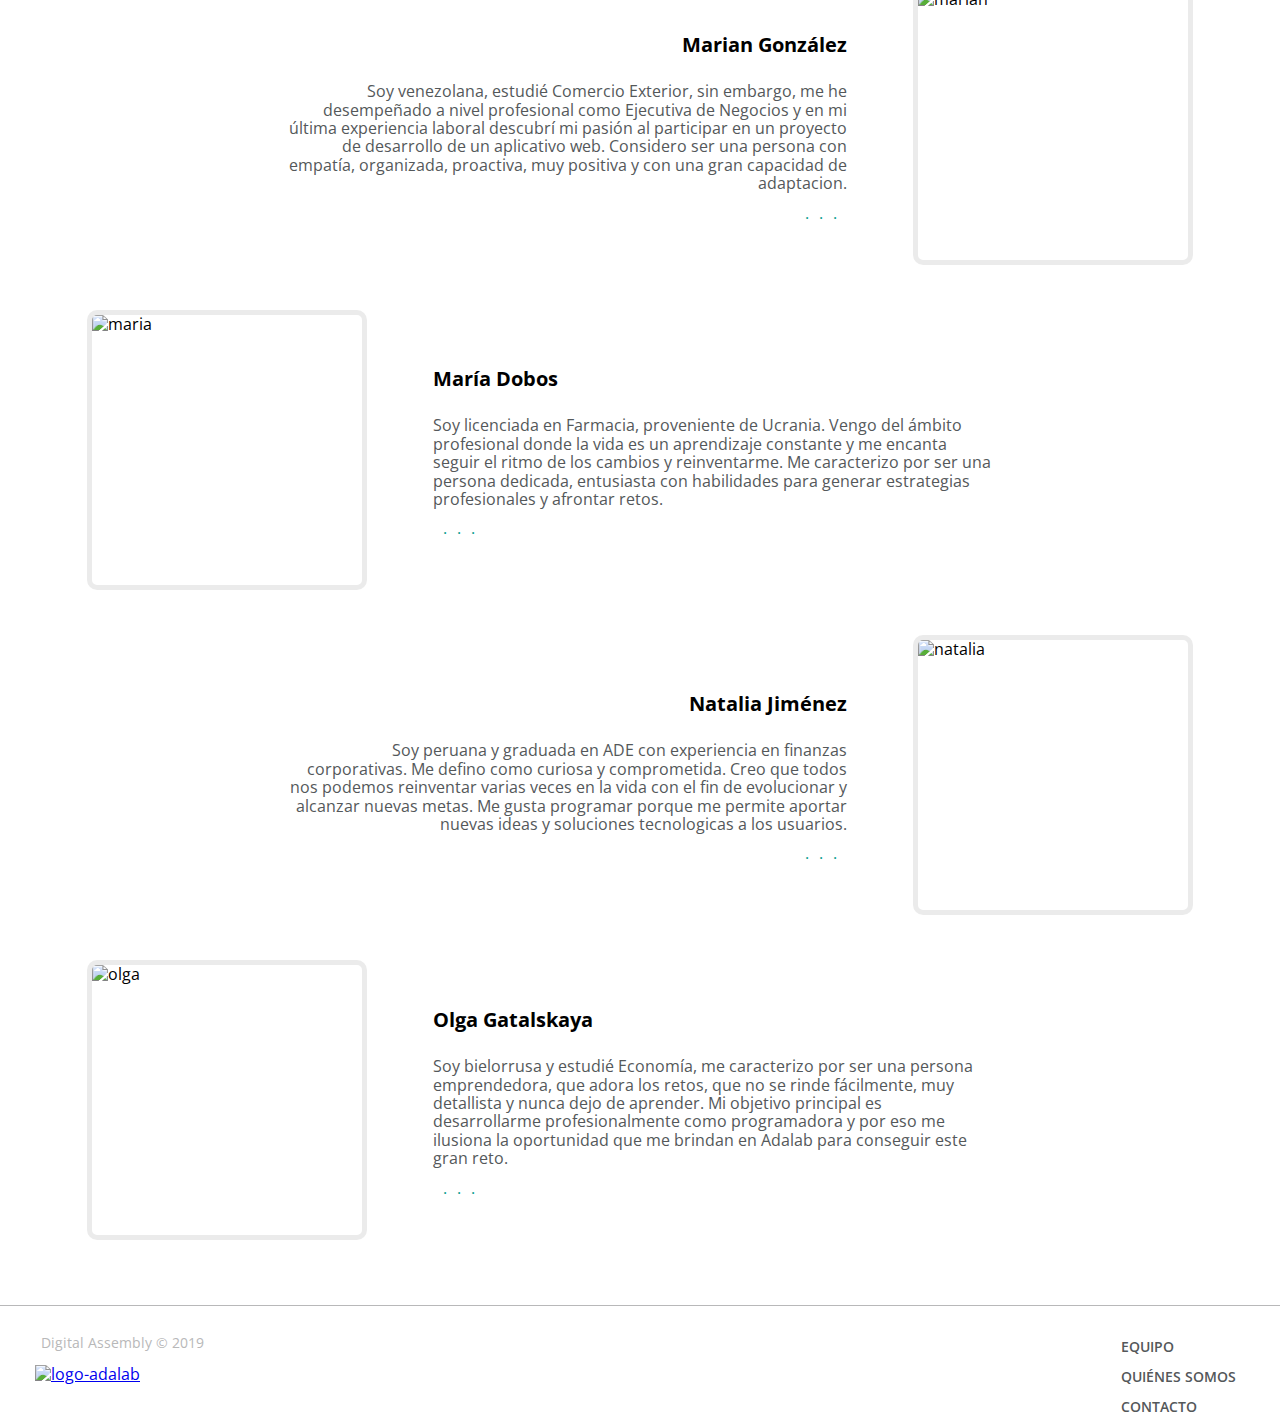
==== commit 50ed2538: "clean code" ====
--- a/public/index.html
+++ b/public/index.html
@@ -14,9 +14,6 @@
     
     <body>
         <header class="header__wrapper">
-            <div class="header__logo-container"> <a href="index.html"><img src="./assets/images/logo_title.png" alt="our-logo" height="60" width="270"></a>
-
-            </div>
             <nav class="header__nav">
                 <ul class="header__list">
                     <li> <a href="index.html#team" class="header__link">EQUIPO</a>
@@ -33,18 +30,18 @@
         </header>
         <section class="hero">
             <div class="claim-box">
-                <p class="claim">Yo hago lo que tú no puedes, y tú haces lo que yo no puedo. Juntos podemos
+                <p class="claim" id="team">Yo hago lo que tú no puedes, y tú haces lo que yo no puedo. Juntas podemos
                     hacer grandes cosas.</p>
             </div>
         </section>
         <main class="wrapper">
-            <section class="team" id="team">
+            <section class="team">
                  <h2 class="team__title">EQUIPO</h2>
 
                 <p class="text">Somos un grupo internacional de cinco mujeres, con formación y experiencia
                     profesional muy diversa, nos hemos unido con el fin de dar un giro a nuestra
                     vida para convertirnos en desarrolladoras web.</p>
-                <p class="text">Somos un grupo entregado, nos gusta trabajar en equipo y dar el cienpor
+                <p class="text">Somos un grupo entregado, nos gusta trabajar en equipo y dar el cien por
                     cien en cada proyecto. Nos une la ilusión de superar los retos y seguir
                     creciendo cada día porque creemos que no existen los límites para elegir
                     en quién te quieres convertir</p>
@@ -56,21 +53,21 @@
                 <div class="capacities__container">
                      <h3 class="capacities__title">Fortalezas</h3>
 
-                    <p class="text">Aportamos nuestro background profesional al equipo dando ideas, gestionando
-                        recursos y apoyándonos las unas a las otras para resolver juntas los distintos
-                        hándicaps que nos hemos encontrado en el camino. Decididas, habladoras
-                        y risueñas, dispuestas ha seguir creciendo. Sin duda, venimos con la mejor
+                    <p class="text">Aportamos al equipo nuestro background profesional, dando ideas, gestionando
+                        recursos y apoyándonos las unas a las otras para resolver los distintos
+                        hándicaps que nos hemos encontrado en el camino. Somos decididas, luchadoras
+                        y estamos dispuestas ha seguir creciendo. Sin duda, venimos con la mejor
                         actitud para conseguir nuestro objetivo.</p>
                 </div>
                 <div class="capacities__container">
                      <h3 class="capacities__title">Debilidades</h3>
 
                     <p class="text">Somos nuevas en esto, tenemos que adaptarnos mejor a los tiempos de trabajo
-                        marcados pero con la constancia no habrá nada que no podamos superar trabajando
-                        en equipo.</p>
-                </div>
-            </section>
-            <section class="about-us" id="about-us">
+                        marcados pero con la constancia y los nuevos conocimiento no habrá nada
+                        que no podamos superar trabajando en <span id="about-us">equipo</span>.</p>
+                </div>
+            </section>
+            <section class="about-us">
                  <h2 class="about-us__title">QUIÉNES SOMOS</h2>
 
                 <div class="team-member left">
--- a/public/assets/css/main.css
+++ b/public/assets/css/main.css
@@ -273,6 +273,7 @@
   font-family: "Rubik", sans-serif;
   font-weight: 500;
   z-index: 2;
+  opacity: 0.95;
 }
 
 .header__logo-container {
@@ -283,17 +284,6 @@
   -webkit-box-pack: center;
   -ms-flex-pack: center;
   justify-content: center;
-}
-
-.header__title {
-  font-size: 1rem;
-  color: #ffffff;
-  line-height: 3.75rem;
-  background-color: #099d8d;
-  height: 3.75rem;
-  margin: 0px;
-  text-align: center;
-  opacity: 0.9;
 }
 
 .header__list {
@@ -384,7 +374,7 @@
   height: 45px;
   background-color: #ffffff;
 }/*****Home******/.hero {
-  background-image: url(../images/hero-image.jpeg);
+  background-image: url(../images/hero-image.jpg);
   background-size: cover;
   display: -webkit-box;
   display: -ms-flexbox;
@@ -416,6 +406,11 @@
   text-align: center;
 }
 
+.about-us {
+  padding-top: 30px;
+  padding-bottom: 20px;
+}
+
 .about-us__title {
   font-family: "Rubik", sans-serif;
   font-weight: 500;
@@ -485,14 +480,14 @@
 }
 
 .team {
-  padding-top: 55px;
-  padding-bottom: 15px;
+  padding: 70px 25px 30px 25px;
 }
 
 .team__title {
   font-family: "Rubik", sans-serif;
   font-size: 1.5rem;
-  color: #14d9c4;
+  color: #099d8d;
+  font-weight: 500;
   text-align: center;
 }
 
@@ -508,8 +503,7 @@
 
 .capacities {
   background-color: rgba(184, 184, 185, 0.2);
-  padding-top: 30px;
-  padding-bottom: 30px;
+  padding: 30px 25px;
 }
 
 .capacities__title {
@@ -547,6 +541,7 @@
 .contact_title {
   font-family: "Rubik", sans-serif;
   font-size: 1.5rem;
+  font-weight: 500;
   line-height: 1.88;
   color: #099d8d;
   margin-top: 50px;
@@ -598,7 +593,6 @@
   padding-left: 15px;
   width: 90vw;
   height: 45px;
-  border: 1px solid #e4e0e0;
 }
 
 .email_address::-webkit-input-placeholder {
@@ -627,6 +621,7 @@
   font-size: 0.875rem;
   padding-left: 15px;
   padding-top: 15px;
+  margin-top: 7px;
 }
 
 .bottom_send {
@@ -643,6 +638,9 @@
 .bottom_send:hover {
   background-color: #ffffff;
   color: #099d8d;
+  border: 2px solid #099d8d;
+  -webkit-transition: color ease 2s, border ease 2s;
+  transition: color ease 2s, border ease 2s;
 }/* ##########STYLE CONTACT ##########*/@media all and (min-width: 768px) {
   .wrapper {
     max-width: 100%;
@@ -650,6 +648,21 @@
 
   .header__wrapper {
     background-color: #099d8d;
+  }
+
+  a {
+    -webkit-animation-duration: 3s;
+    animation-duration: 3s;
+    -webkit-animation-name: intro;
+    animation-name: intro;
+    -webkit-animation-iteration-count: 1;
+    animation-iteration-count: 1;
+    -webkit-animation-timing-function: linear;
+    animation-timing-function: linear;
+    -webkit-animation-fill-mode: forwards;
+    animation-fill-mode: forwards;
+    -webkit-animation-delay: 1s;
+    animation-delay: 1s;
   }
 
   .header__wrapper {
@@ -827,7 +840,7 @@
     width: 56vw;
   }
 
-  .contact_form .message,label,input {
+  .contact_form .message,input {
     width: 56vw;
   }
 
@@ -922,4 +935,36 @@
   }
 }
 
+@-webkit-keyframes intro {
+  from {
+    -webkit-transform: traslatex(20%);
+    transform: traslatex(20%);
+    width: 0%;
+    opacity: 0.1;
+  }
+
+  to {
+    -webkit-transform: traslatex(100%);
+    transform: traslatex(100%);
+    width: 100%;
+    opacity: 1;
+  }
+}
+
+@keyframes intro {
+  from {
+    -webkit-transform: traslatex(20%);
+    transform: traslatex(20%);
+    width: 0%;
+    opacity: 0.1;
+  }
+
+  to {
+    -webkit-transform: traslatex(100%);
+    transform: traslatex(100%);
+    width: 100%;
+    opacity: 1;
+  }
+}
+
 /*# sourceMappingURL=main.css.map */
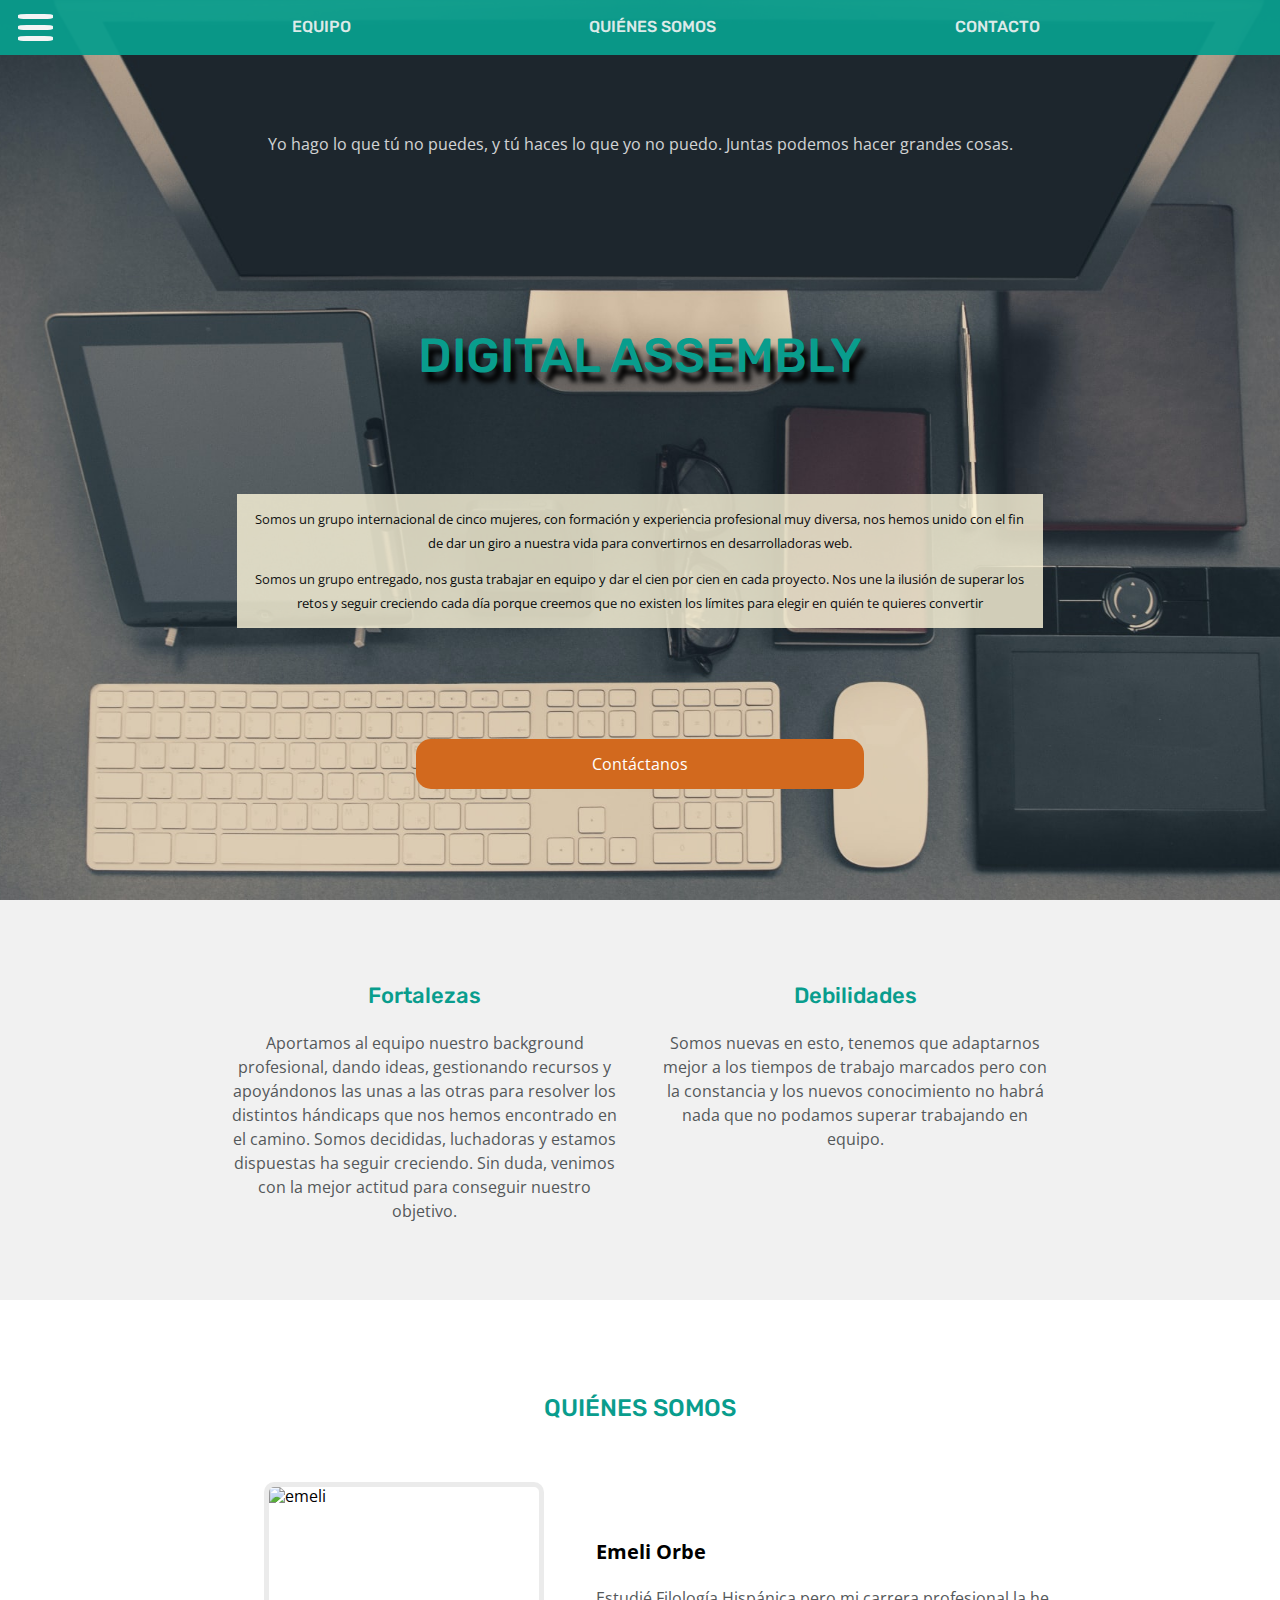
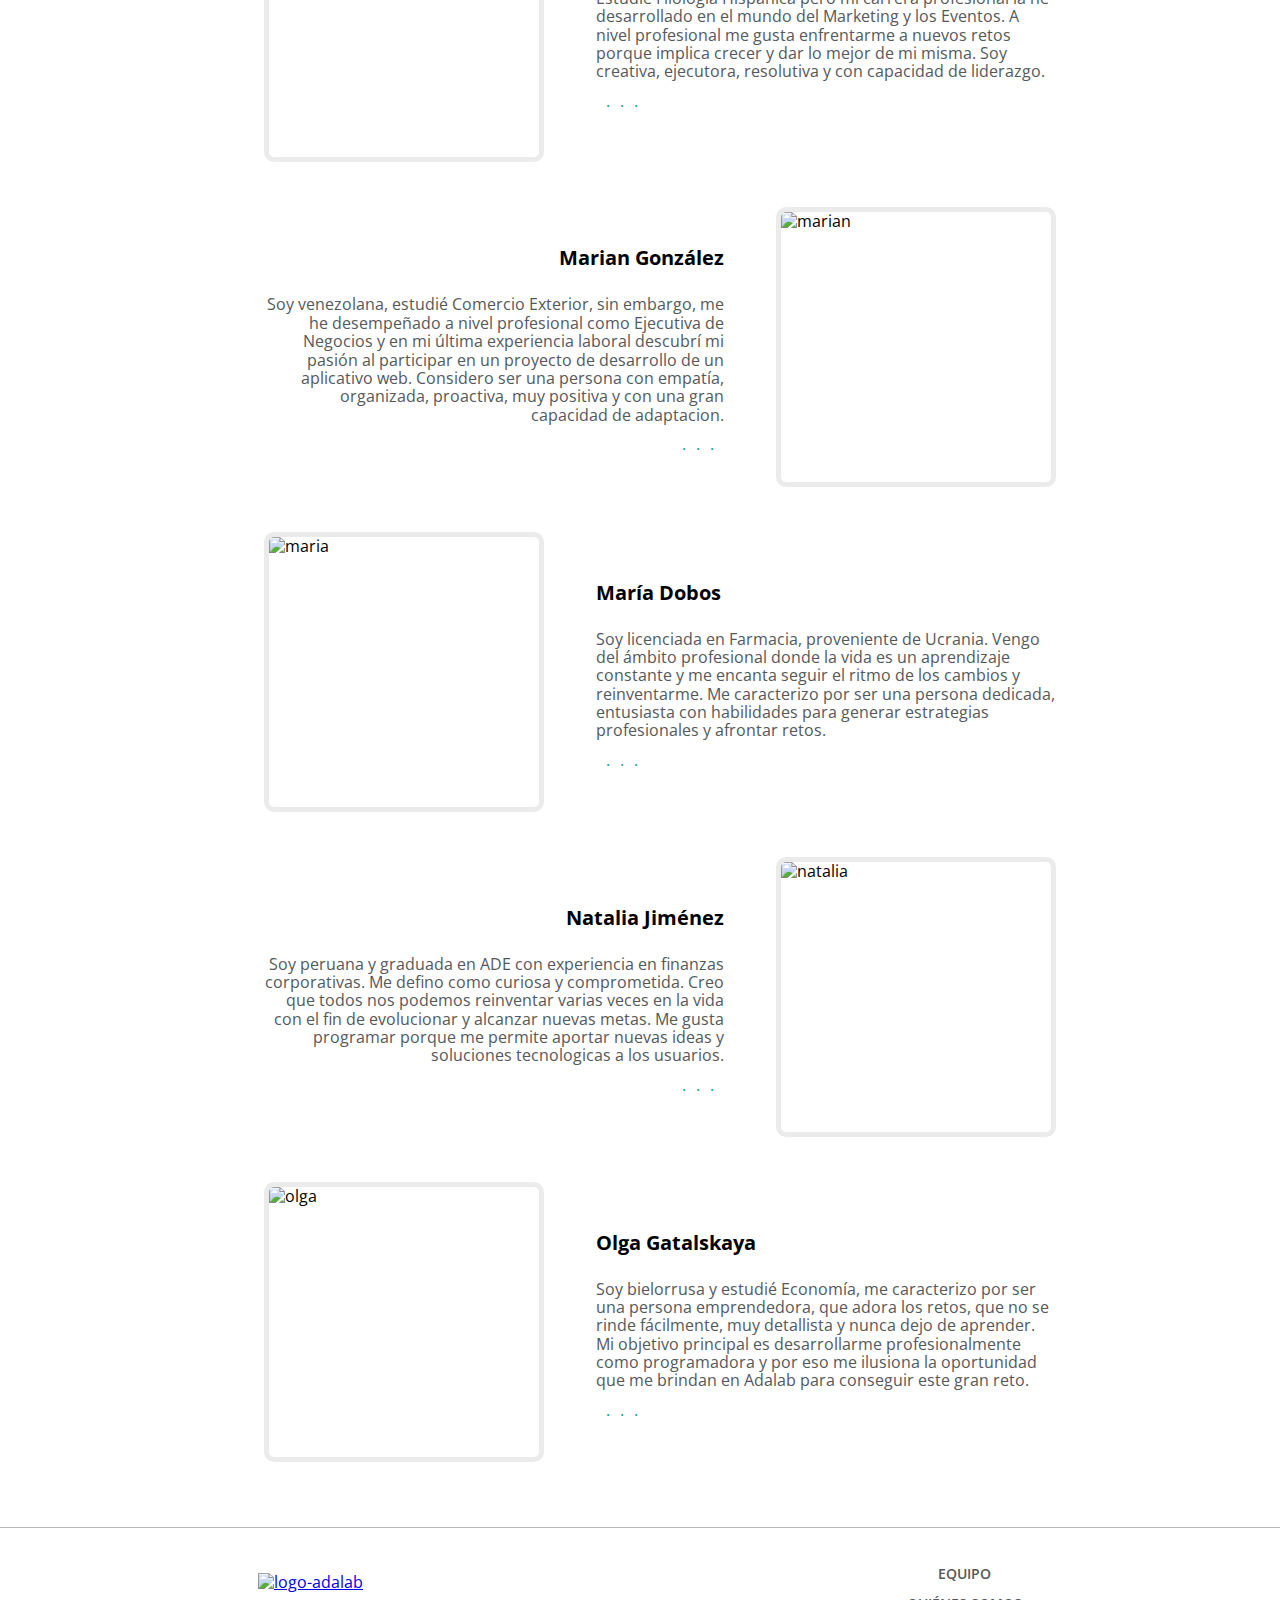
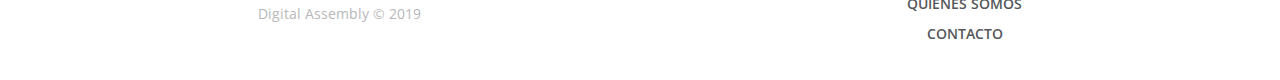
==== commit 1bacd773: "Change hero section and add some minor changes to main" ====
--- a/public/index.html
+++ b/public/index.html
@@ -12,8 +12,13 @@
         <title>Digital Assembly</title>
     </head>
     
-    <body>
-        <header class="header__wrapper">
+    <body class="wrapper">
+        <header class="header">
+            <div class="header__button"> <span></span>
+ <span></span>
+ <span></span>
+
+            </div>
             <nav class="header__nav">
                 <ul class="header__list">
                     <li> <a href="index.html#team" class="header__link">EQUIPO</a>
@@ -29,28 +34,28 @@
             </nav>
         </header>
         <section class="hero">
-            <div class="claim-box">
-                <p class="claim" id="team">Yo hago lo que tú no puedes, y tú haces lo que yo no puedo. Juntas podemos
-                    hacer grandes cosas.</p>
+            <div class="hero__wrapper">
+                <div class="hero__claim-box">
+                    <p class="hero__claim" id="team">Yo hago lo que tú no puedes, y tú haces lo que yo no puedo. Juntas podemos
+                        hacer grandes cosas.</p>
+                </div>
+                 <h2 class="hero__title">DIGITAL ASSEMBLY</h2>
+
+                <section class="hero__team">
+                    <p class="hero__text">Somos un grupo internacional de cinco mujeres, con formación y experiencia
+                        profesional muy diversa, nos hemos unido con el fin de dar un giro a nuestra
+                        vida para convertirnos en desarrolladoras web.</p>
+                    <p class="hero__text">Somos un grupo entregado, nos gusta trabajar en equipo y dar el cien por
+                        cien en cada proyecto. Nos une la ilusión de superar los retos y seguir
+                        creciendo cada día porque creemos que no existen los límites para elegir
+                        en quién te quieres convertir</p>
+                </section>
+                <button class="hero__button">Contáctanos</button>
             </div>
         </section>
-        <main class="wrapper">
-            <section class="team">
-                 <h2 class="team__title">EQUIPO</h2>
-
-                <p class="text">Somos un grupo internacional de cinco mujeres, con formación y experiencia
-                    profesional muy diversa, nos hemos unido con el fin de dar un giro a nuestra
-                    vida para convertirnos en desarrolladoras web.</p>
-                <p class="text">Somos un grupo entregado, nos gusta trabajar en equipo y dar el cien por
-                    cien en cada proyecto. Nos une la ilusión de superar los retos y seguir
-                    creciendo cada día porque creemos que no existen los límites para elegir
-                    en quién te quieres convertir</p>
-            </section>
-            <section class="rectangle">
-                <div class="rectangle__1"></div>
-            </section>
-            <section class="capacities">
-                <div class="capacities__container">
+        <section class="capacities">
+            <div class="capacities__container">
+                <div>
                      <h3 class="capacities__title">Fortalezas</h3>
 
                     <p class="text">Aportamos al equipo nuestro background profesional, dando ideas, gestionando
@@ -59,166 +64,170 @@
                         y estamos dispuestas ha seguir creciendo. Sin duda, venimos con la mejor
                         actitud para conseguir nuestro objetivo.</p>
                 </div>
-                <div class="capacities__container">
+                <div>
                      <h3 class="capacities__title">Debilidades</h3>
 
                     <p class="text">Somos nuevas en esto, tenemos que adaptarnos mejor a los tiempos de trabajo
                         marcados pero con la constancia y los nuevos conocimiento no habrá nada
                         que no podamos superar trabajando en <span id="about-us">equipo</span>.</p>
                 </div>
-            </section>
-            <section class="about-us">
-                 <h2 class="about-us__title">QUIÉNES SOMOS</h2>
-
-                <div class="team-member left">
-                    <img class="team-member__photo" src="./assets/images/emeli.jpg" alt="emeli"
-                    title="Emeli Orbe">
-                    <div class="team-member__content">
-                         <h4 class="team-member__content__name">Emeli Orbe</h4>
-
-                        <p class="team-member__content__text">Estudié Filología Hispánica pero mi carrera profesional la he desarrollado
-                            en el mundo del Marketing y los Eventos. A nivel profesional me gusta enfrentarme
-                            a nuevos retos porque implica crecer y dar lo mejor de mi misma. Soy creativa,
-                            ejecutora, resolutiva y con capacidad de liderazgo.</p>
-                        <div class="team-member__content__social"> <a href="https://twitter.com/emilyttas" class="social-media-link" target="_blank"
-                            rel="noopener noreferrer"><i class="fab fa-twitter"></i></a><span>·</span>
-
-                            <a
-                            href="https://www.linkedin.com/in/emeli-orbe/" class="social-media-link"
-                            target="_blank" rel="noopener noreferrer"><i class="fab fa-linkedin-in"></i>
-
-                                </a><span>·</span>
+            </div>
+        </section>
+        <section class="about-us">
+             <h2 class="about-us__title">QUIÉNES SOMOS</h2>
+
+            <div class="team-member left">
+                <img class="team-member__photo" src="./assets/images/emeli.jpg" alt="emeli"
+                title="Emeli Orbe">
+                <div class="team-member__content">
+                     <h4 class="team-member__content__name">Emeli Orbe</h4>
+
+                    <p class="team-member__content__text">Estudié Filología Hispánica pero mi carrera profesional la he desarrollado
+                        en el mundo del Marketing y los Eventos. A nivel profesional me gusta enfrentarme
+                        a nuevos retos porque implica crecer y dar lo mejor de mi misma. Soy creativa,
+                        ejecutora, resolutiva y con capacidad de liderazgo.</p>
+                    <div class="team-member__content__social"> <a href="https://twitter.com/emilyttas" class="social-media-link" target="_blank"
+                        rel="noopener noreferrer"><i class="fab fa-twitter"></i></a><span>·</span>
+
+                        <a
+                        href="https://www.linkedin.com/in/emeli-orbe/" class="social-media-link"
+                        target="_blank" rel="noopener noreferrer"><i class="fab fa-linkedin-in"></i>
+
+                            </a><span>·</span>
  <a href="https://github.com/Emeli28" class="social-media-link"
-                                target="_blank" rel="noopener noreferrer"><i class="fab fa-github-alt"></i></a><span>·</span>
-
-                                <a
-                                href="mailto:meli.orbe@gmail.com" class="social-media-link"><i class="fas fa-envelope"></i>
-
-                                    </a>
-                        </div>
-                    </div>
-                </div>
-                <div class="team-member right">
-                    <img class="team-member__photo" src="./assets/images/marian.jpg" alt="marian"
-                    title="Marian González">
-                    <div class="team-member__content">
-                         <h4 class="team-member__content__name">Marian González</h4>
-
-                        <p class="team-member__content__text">Soy venezolana, estudié Comercio Exterior, sin embargo, me he desempeñado
-                            a nivel profesional como Ejecutiva de Negocios y en mi última experiencia
-                            laboral descubrí mi pasión al participar en un proyecto de desarrollo de
-                            un aplicativo web. Considero ser una persona con empatía, organizada, proactiva,
-                            muy positiva y con una gran capacidad de adaptacion.</p>
-                        <div class="team-member__content__social"> <a href="https://twitter.com/MarianG85473731" class="social-media-link"
-                            target="_blank" rel="noopener noreferrer"><i class="fab fa-twitter"></i></a><span>·</span>
-
-                            <a
-                            href="https://www.linkedin.com/in/marian-gonz%C3%A1lez-49558b168" class="social-media-link"
-                            target="_blank" rel="noopener noreferrer"><i class="fab fa-linkedin-in"></i>
-
-                                </a><span>·</span>
+                            target="_blank" rel="noopener noreferrer"><i class="fab fa-github-alt"></i></a><span>·</span>
+
+                            <a
+                            href="mailto:meli.orbe@gmail.com" class="social-media-link"><i class="fas fa-envelope"></i>
+
+                                </a>
+                    </div>
+                </div>
+            </div>
+            <div class="team-member right">
+                <img class="team-member__photo" src="./assets/images/marian.jpg" alt="marian"
+                title="Marian González">
+                <div class="team-member__content">
+                     <h4 class="team-member__content__name">Marian González</h4>
+
+                    <p class="team-member__content__text">Soy venezolana, estudié Comercio Exterior, sin embargo, me he desempeñado
+                        a nivel profesional como Ejecutiva de Negocios y en mi última experiencia
+                        laboral descubrí mi pasión al participar en un proyecto de desarrollo de
+                        un aplicativo web. Considero ser una persona con empatía, organizada, proactiva,
+                        muy positiva y con una gran capacidad de adaptacion.</p>
+                    <div class="team-member__content__social"> <a href="https://twitter.com/MarianG85473731" class="social-media-link"
+                        target="_blank" rel="noopener noreferrer"><i class="fab fa-twitter"></i></a><span>·</span>
+
+                        <a
+                        href="https://www.linkedin.com/in/marian-gonz%C3%A1lez-49558b168" class="social-media-link"
+                        target="_blank" rel="noopener noreferrer"><i class="fab fa-linkedin-in"></i>
+
+                            </a><span>·</span>
  <a href="https://github.com/gonzalez-marian" class="social-media-link"
-                                target="_blank" rel="noopener noreferrer"><i class="fab fa-github-alt"></i></a><span>·</span>
-
-                                <a
-                                href="mailto:Gonzalezmarian170@gmail.com" class="social-media-link"><i class="fas fa-envelope"></i>
-
-                                    </a>
-                        </div>
-                    </div>
-                </div>
-                <div class="team-member left">
-                    <img class="team-member__photo" src="./assets/images/maria.jpg" alt="maria"
-                    title="María Dobos">
-                    <div class="team-member__content">
-                         <h4 class="team-member__content__name">María Dobos</h4>
-
-                        <p class="team-member__content__text">Soy licenciada en Farmacia, proveniente de Ucrania. Vengo del ámbito profesional
-                            donde la vida es un aprendizaje constante y me encanta seguir el ritmo
-                            de los cambios y reinventarme. Me caracterizo por ser una persona dedicada,
-                            entusiasta con habilidades para generar estrategias profesionales y afrontar
-                            retos.</p>
-                        <div class="team-member__content__social"> <a href="https://twitter.com/mariaal_dobos" class="social-media-link"
-                            target="_blank" rel="noopener noreferrer"><i class="fab fa-twitter"></i></a>  <span>·</span>
-
-                            <a
-                            href="https://www.linkedin.com/in/maria-dobos-93a73583" class="social-media-link"
-                            target="_blank" rel="noopener noreferrer"><i class="fab fa-linkedin-in"></i>
-
-                                </a><span>·</span>
+                            target="_blank" rel="noopener noreferrer"><i class="fab fa-github-alt"></i></a><span>·</span>
+
+                            <a
+                            href="mailto:Gonzalezmarian170@gmail.com" class="social-media-link"><i class="fas fa-envelope"></i>
+
+                                </a>
+                    </div>
+                </div>
+            </div>
+            <div class="team-member left">
+                <img class="team-member__photo" src="./assets/images/maria.jpg" alt="maria"
+                title="María Dobos">
+                <div class="team-member__content">
+                     <h4 class="team-member__content__name">María Dobos</h4>
+
+                    <p class="team-member__content__text">Soy licenciada en Farmacia, proveniente de Ucrania. Vengo del ámbito profesional
+                        donde la vida es un aprendizaje constante y me encanta seguir el ritmo
+                        de los cambios y reinventarme. Me caracterizo por ser una persona dedicada,
+                        entusiasta con habilidades para generar estrategias profesionales y afrontar
+                        retos.</p>
+                    <div class="team-member__content__social"> <a href="https://twitter.com/mariaal_dobos" class="social-media-link"
+                        target="_blank" rel="noopener noreferrer"><i class="fab fa-twitter"></i></a>  <span>·</span>
+
+                        <a
+                        href="https://www.linkedin.com/in/maria-dobos-93a73583" class="social-media-link"
+                        target="_blank" rel="noopener noreferrer"><i class="fab fa-linkedin-in"></i>
+
+                            </a><span>·</span>
  <a href="https://github.com/MariaDobos" class="social-media-link"
-                                target="_blank" rel="noopener noreferrer"><i class="fab fa-github-alt"></i></a><span>·</span>
-
-                                <a
-                                href="mailto:mariyadob@gmail.com" class="social-media-link"><i class="fas fa-envelope"></i>
-
-                                    </a>
-                        </div>
-                    </div>
-                </div>
-                <div class="team-member right">
-                    <img class="team-member__photo" src="./assets/images/natalia.jpg" alt="natalia"
-                    title="Natalia Jiménez">
-                    <div class="team-member__content">
-                         <h4 class="team-member__content__name">Natalia Jiménez</h4>
-
-                        <p class="team-member__content__text">Soy peruana y graduada en ADE con experiencia en finanzas corporativas.
-                            Me defino como curiosa y comprometida. Creo que todos nos podemos reinventar
-                            varias veces en la vida con el fin de evolucionar y alcanzar nuevas metas.
-                            Me gusta programar porque me permite aportar nuevas ideas y soluciones
-                            tecnologicas a los usuarios.</p>
-                        <div class="team-member__content__social"> <a href="https://twitter.com/Natalia23139749" class="social-media-link"
-                            target="_blank" rel="noopener noreferrer"><i class="fab fa-twitter"></i></a><span>·</span>
-
-                            <a
-                            href="https://www.linkedin.com/in/s-j-110314193" class="social-media-link"
-                            target="_blank" rel="noopener noreferrer"><i class="fab fa-linkedin-in"></i>
-
-                                </a><span>·</span>
+                            target="_blank" rel="noopener noreferrer"><i class="fab fa-github-alt"></i></a><span>·</span>
+
+                            <a
+                            href="mailto:mariyadob@gmail.com" class="social-media-link"><i class="fas fa-envelope"></i>
+
+                                </a>
+                    </div>
+                </div>
+            </div>
+            <div class="team-member right">
+                <img class="team-member__photo" src="./assets/images/natalia.jpg" alt="natalia"
+                title="Natalia Jiménez">
+                <div class="team-member__content">
+                     <h4 class="team-member__content__name">Natalia Jiménez</h4>
+
+                    <p class="team-member__content__text">Soy peruana y graduada en ADE con experiencia en finanzas corporativas.
+                        Me defino como curiosa y comprometida. Creo que todos nos podemos reinventar
+                        varias veces en la vida con el fin de evolucionar y alcanzar nuevas metas.
+                        Me gusta programar porque me permite aportar nuevas ideas y soluciones
+                        tecnologicas a los usuarios.</p>
+                    <div class="team-member__content__social"> <a href="https://twitter.com/Natalia23139749" class="social-media-link"
+                        target="_blank" rel="noopener noreferrer"><i class="fab fa-twitter"></i></a><span>·</span>
+
+                        <a
+                        href="https://www.linkedin.com/in/s-j-110314193" class="social-media-link"
+                        target="_blank" rel="noopener noreferrer"><i class="fab fa-linkedin-in"></i>
+
+                            </a><span>·</span>
  <a href="https://github.com/nataliajimenezq" class="social-media-link"
-                                target="_blank" rel="noopener noreferrer"><i class="fab fa-github-alt"></i></a><span>·</span>
-
-                                <a
-                                href="mailto:snjimenezq@gmail.com" class="social-media-link"><i class="fas fa-envelope"></i>
-
-                                    </a>
-                        </div>
-                    </div>
-                </div>
-                <div class="team-member left">
-                    <img class="team-member__photo" src="./assets/images/olga.jpg" alt="olga"
-                    title="Olga Gatalskaya">
-                    <div class="team-member__content">
-                         <h4 class="team-member__content__name">Olga Gatalskaya</h4>
-
-                        <p class="team-member__content__text">Soy bielorrusa y estudié Economía, me caracterizo por ser una persona
-                            emprendedora, que adora los retos, que no se rinde fácilmente, muy detallista
-                            y nunca dejo de aprender. Mi objetivo principal es desarrollarme profesionalmente
-                            como programadora y por eso me ilusiona la oportunidad que me brindan en
-                            Adalab para conseguir este gran reto.</p>
-                        <div class="team-member__content__social"> <a href="http://twitter.com/@Olga61834668" class="social-media-link" target="_blank"
-                            rel="noopener noreferrer"><i class="fab fa-twitter"></i></a><span>·</span>
-
-                            <a
-                            href="https://www.linkedin.com/in/olga-hatalskaya-391133165" class="social-media-link"
-                            target="_blank" rel="noopener noreferrer"><i class="fab fa-linkedin-in"></i>
-
-                                </a><span>·</span>
+                            target="_blank" rel="noopener noreferrer"><i class="fab fa-github-alt"></i></a><span>·</span>
+
+                            <a
+                            href="mailto:snjimenezq@gmail.com" class="social-media-link"><i class="fas fa-envelope"></i>
+
+                                </a>
+                    </div>
+                </div>
+            </div>
+            <div class="team-member left">
+                <img class="team-member__photo" src="./assets/images/olga.jpg" alt="olga"
+                title="Olga Gatalskaya">
+                <div class="team-member__content">
+                     <h4 class="team-member__content__name">Olga Gatalskaya</h4>
+
+                    <p class="team-member__content__text">Soy bielorrusa y estudié Economía, me caracterizo por ser una persona
+                        emprendedora, que adora los retos, que no se rinde fácilmente, muy detallista
+                        y nunca dejo de aprender. Mi objetivo principal es desarrollarme profesionalmente
+                        como programadora y por eso me ilusiona la oportunidad que me brindan en
+                        Adalab para conseguir este gran reto.</p>
+                    <div class="team-member__content__social"> <a href="http://twitter.com/@Olga61834668" class="social-media-link" target="_blank"
+                        rel="noopener noreferrer"><i class="fab fa-twitter"></i></a><span>·</span>
+
+                        <a
+                        href="https://www.linkedin.com/in/olga-hatalskaya-391133165" class="social-media-link"
+                        target="_blank" rel="noopener noreferrer"><i class="fab fa-linkedin-in"></i>
+
+                            </a><span>·</span>
  <a href="http://github.com/Olga0111" class="social-media-link"
-                                target="_blank" rel="noopener noreferrer"><i class="fab fa-github-alt"></i></a><span>·</span>
-
-                                <a
-                                href="mailto:gatalolia86@gmail.com" class="social-media-link"><i class="fas fa-envelope"></i>
-
-                                    </a>
-                        </div>
-                    </div>
-                </div>
-            </section>
-        </main>
+                            target="_blank" rel="noopener noreferrer"><i class="fab fa-github-alt"></i></a><span>·</span>
+
+                            <a
+                            href="mailto:gatalolia86@gmail.com" class="social-media-link"><i class="fas fa-envelope"></i>
+
+                                </a>
+                    </div>
+                </div>
+            </div>
+        </section>
         <footer class="footer">
-            <div class="footer__title">
-                <p>Digital Assembly © 2019</p>
+            <div>
+                <div class="footer__logo"> <a href="https://adalab.es/" target="_blank" rel="noopener noreferrer"><img class="footer__logo__image" src="./assets/images/logo-adalab.png" alt="logo-adalab"></a> 
+                </div>
+                <div class="footer__title">
+                    <p>Digital Assembly © 2019</p>
+                </div>
             </div>
             <ul class="footer__list">
                 <li><a href="index.html#team" class="footer__link">EQUIPO</a>
@@ -231,8 +240,6 @@
 
                 </li>
             </ul>
-            <div class="footer__logo"> <a href="https://adalab.es/" target="_blank" rel="noopener noreferrer"><img class="footer__logo__image" src="./assets/images/logo-adalab.png" alt="logo-adalab"></a> 
-            </div>
         </footer>
     </body>
 
--- a/public/assets/css/main.css
+++ b/public/assets/css/main.css
@@ -228,8 +228,118 @@
   font-family: "Open Sans", sans-serif;
 }
 
-.wrapper {
-  max-width: 100%;
+.header {
+  position: fixed;
+  width: 100%;
+  height: 55px;
+  font-family: "Rubik", sans-serif;
+  font-weight: 500;
+  z-index: 2;
+  opacity: 0.95;
+  padding: 10px;
+  display: -webkit-box;
+  display: -ms-flexbox;
+  display: flex;
+  -webkit-box-align: center;
+  -ms-flex-align: center;
+  align-items: center;
+  -ms-flex-pack: distribute;
+  justify-content: space-around;
+  background-color: #099d8d;
+}
+
+.header__button {
+  display: none;
+}
+
+.header__list {
+  display: -webkit-box;
+  display: -ms-flexbox;
+  display: flex;
+  width: 100%;
+  -webkit-box-orient: horizontal;
+  -webkit-box-direction: normal;
+  -ms-flex-direction: row;
+  flex-direction: row;
+  -webkit-box-align: center;
+  -ms-flex-align: center;
+  align-items: center;
+  opacity: 0.9;
+  padding: 0px;
+  font-weight: 500;
+  list-style: none;
+}
+
+.header__link {
+  color: #ffffff;
+  font-size: 0.9rem;
+  padding: 8px;
+  text-decoration: none;
+}
+
+.header__link:hover {
+  color: #54585a;
+}
+
+.footer {
+  width: 100%;
+  border-top: #b8b8b9 solid 1px;
+  display: -webkit-box;
+  display: -ms-flexbox;
+  display: flex;
+  -ms-flex-pack: distribute;
+  justify-content: space-around;
+  padding: 15px;
+  -webkit-box-align: center;
+  -ms-flex-align: center;
+  align-items: center;
+}
+
+.footer__title {
+  font-family: "Open Sans", sans-serif;
+  font-size: 0.875rem;
+  color: #b8b8b9;
+  text-align: center;
+}
+
+.footer__list {
+  padding-left: 0px;
+}
+
+.footer__list li {
+  font-family: "Open Sans", sans-serif;
+  font-weight: 600;
+  font-size: 0.875rem;
+  color: #54585a;
+  list-style: none;
+  text-align: center;
+}
+
+.footer__link {
+  color: #54585a;
+  line-height: 1.875rem;
+  text-decoration: none;
+}
+
+.footer__link:hover {
+  color: #099d8d;
+}
+
+.footer__logo__image {
+  width: 115.9px;
+  height: 45px;
+  background-color: #ffffff;
+}/*****Home******/.hero {
+  position: relative;
+  background-image: url(../images/hero-image.jpg);
+  background-position: 18%;
+  background-size: cover;
+  height: 100vh;
+  width: 100%;
+}
+
+.hero__wrapper {
+  height: 100%;
   display: -webkit-box;
   display: -ms-flexbox;
   display: flex;
@@ -240,170 +350,47 @@
   -webkit-box-align: center;
   -ms-flex-align: center;
   align-items: center;
-  margin: auto;
-}
-
-.rectangle {
-  display: -webkit-box;
-  display: -ms-flexbox;
-  display: flex;
-  -webkit-box-orient: horizontal;
-  -webkit-box-direction: normal;
-  -ms-flex-direction: row;
-  flex-direction: row;
-  -webkit-box-pack: center;
-  -ms-flex-pack: center;
-  justify-content: center;
-  position: relative;
-}
-
-.rectangle__1 {
-  width: 30px;
-  height: 30px;
-  background-color: #ffffff;
-  -webkit-transform: rotate(45deg);
-  transform: rotate(45deg);
-  position: absolute;
-  top: -15px;
-}
-
-.header__wrapper {
-  position: fixed;
-  width: 100%;
+  -webkit-box-pack: space-evenly;
+  -ms-flex-pack: space-evenly;
+  justify-content: space-evenly;
+}
+
+.hero__claim-box {
+  display: none;
+}
+
+.hero__title {
   font-family: "Rubik", sans-serif;
+  font-size: 2rem;
+  color: #099d8d;
   font-weight: 500;
-  z-index: 2;
-  opacity: 0.95;
-}
-
-.header__logo-container {
-  background-color: #099d8d;
-  display: -webkit-box;
-  display: -ms-flexbox;
-  display: flex;
-  -webkit-box-pack: center;
-  -ms-flex-pack: center;
-  justify-content: center;
-}
-
-.header__list {
-  background-color: #14d9c4;
-  list-style: none;
-  display: -webkit-box;
-  display: -ms-flexbox;
-  display: flex;
-  -webkit-box-orient: horizontal;
-  -webkit-box-direction: normal;
-  -ms-flex-direction: row;
-  flex-direction: row;
-  -webkit-box-align: center;
-  -ms-flex-align: center;
-  align-items: center;
-  -webkit-box-pack: center;
-  -ms-flex-pack: center;
-  justify-content: center;
-  height: 2.813rem;
-  margin: 0px;
-  opacity: 0.9;
-  padding: 0px;
-  font-weight: 500;
-}
-
-.header__link {
-  color: #ffffff;
-  font-size: 0.9375rem;
-  padding: 8px;
-  text-decoration: none;
-}
-
-.header__link:hover {
-  color: #54585a;
-}
-
-.footer {
-  width: 100%;
-  border-top: #b8b8b9 solid 1px;
-  display: -webkit-box;
-  display: -ms-flexbox;
-  display: flex;
-  -webkit-box-orient: vertical;
-  -webkit-box-direction: normal;
-  -ms-flex-direction: column;
-  flex-direction: column;
-  -webkit-box-pack: center;
-  -ms-flex-pack: center;
-  justify-content: center;
-  padding: 15px;
-  -webkit-box-align: center;
-  -ms-flex-align: center;
-  align-items: center;
-}
-
-.footer__title {
-  font-family: "Open Sans", sans-serif;
-  font-size: 0.875rem;
-  color: #b8b8b9;
   text-align: center;
-}
-
-.footer__list {
-  padding-left: 0px;
-}
-
-.footer__list li {
-  font-family: "Open Sans", sans-serif;
-  font-weight: 600;
-  font-size: 0.875rem;
-  color: #54585a;
-  list-style: none;
+  margin-bottom: 0;
+  text-shadow: 5px 10px 5px black;
+}
+
+.hero__team {
+  background: cornsilk;
+  opacity: 0.8;
+  width: 90%;
+}
+
+.hero__text {
+  font-family: "Open Sans", sans-serif;
+  font-size: 0.8rem;
+  line-height: 1.2rem;
   text-align: center;
-}
-
-.footer__link {
-  color: #54585a;
-  line-height: 1.875rem;
-  text-decoration: none;
-}
-
-.footer__link:hover {
-  color: #099d8d;
-}
-
-.footer__logo__image {
-  width: 115.9px;
-  height: 45px;
-  background-color: #ffffff;
-}/*****Home******/.hero {
-  background-image: url(../images/hero-image.jpg);
-  background-size: cover;
-  display: -webkit-box;
-  display: -ms-flexbox;
-  display: flex;
-  -webkit-box-align: end;
-  -ms-flex-align: end;
-  align-items: flex-end;
-  -webkit-box-pack: center;
-  -ms-flex-pack: center;
-  justify-content: center;
-  height: 26.31rem;
-  width: 100%;
-}
-
-.claim-box {
-  max-width: 90%;
-  height: 5rem;
-  background-color: #ffffff;
-  -webkit-transform: translateY(40%);
-  transform: translateY(40%);
-}
-
-.claim {
-  font-size: 1.125rem;
-  font-family: "Open Sans", sans-serif;
-  font-weight: 600;
-  color: #000000;
-  margin: 0.9375rem;
-  text-align: center;
+  padding-left: 15px;
+  padding-right: 15px;
+}
+
+.hero__button {
+  width: 50%;
+  height: 50px;
+  border-radius: 15px;
+  border: none;
+  color: white;
+  background-color: chocolate;
 }
 
 .about-us {
@@ -421,9 +408,9 @@
 }
 
 .team-member {
-  padding-left: 20px;
-  padding-right: 20px;
-  padding-bottom: 45px;
+  margin-left: 20px;
+  margin-right: 20px;
+  margin-bottom: 45px;
 }
 
 .team-member__photo {
@@ -481,14 +468,9 @@
 
 .team {
   padding: 70px 25px 30px 25px;
-}
-
-.team__title {
-  font-family: "Rubik", sans-serif;
-  font-size: 1.5rem;
-  color: #099d8d;
-  font-weight: 500;
-  text-align: center;
+  background-color: bisque;
+  opacity: 0.8;
+  width: auto;
 }
 
 .text {
@@ -643,29 +625,56 @@
   transition: color ease 2s, border ease 2s;
 }/* ##########STYLE CONTACT ##########*/@media all and (min-width: 768px) {
   .wrapper {
-    max-width: 100%;
-  }
-
-  .header__wrapper {
+    width: 100%;
+    display: -webkit-box;
+    display: -ms-flexbox;
+    display: flex;
+    -webkit-box-orient: vertical;
+    -webkit-box-direction: normal;
+    -ms-flex-direction: column;
+    flex-direction: column;
+    -webkit-box-align: center;
+    -ms-flex-align: center;
+    align-items: center;
+  }
+
+  .header {
+    -webkit-box-pack: start;
+    -ms-flex-pack: start;
+    justify-content: flex-start;
+    background: none;
+  }
+
+  .header__button {
+    display: -webkit-box;
+    display: -ms-flexbox;
+    display: flex;
+    -webkit-box-orient: vertical;
+    -webkit-box-direction: normal;
+    -ms-flex-direction: column;
+    flex-direction: column;
+    margin: 5px;
+  }
+
+  .header__button > span {
     background-color: #099d8d;
-  }
-
-  a {
-    -webkit-animation-duration: 3s;
-    animation-duration: 3s;
-    -webkit-animation-name: intro;
-    animation-name: intro;
-    -webkit-animation-iteration-count: 1;
-    animation-iteration-count: 1;
-    -webkit-animation-timing-function: linear;
-    animation-timing-function: linear;
-    -webkit-animation-fill-mode: forwards;
-    animation-fill-mode: forwards;
-    -webkit-animation-delay: 1s;
-    animation-delay: 1s;
-  }
-
-  .header__wrapper {
+    height: 5px;
+    width: 35px;
+    margin: 3px;
+    border-radius: 25%;
+  }
+
+  .header:hover {
+    background-color: #099d8d;
+  }
+
+  .header:hover .header__button > span {
+    background-color: white;
+  }
+
+  .header:hover .header__list {
+    visibility: visible;
+    width: 100%;
     display: -webkit-box;
     display: -ms-flexbox;
     display: flex;
@@ -673,80 +682,66 @@
     -webkit-box-direction: normal;
     -ms-flex-direction: row;
     flex-direction: row;
-    padding-left: 45px;
-    padding-right: 45px;
+    -webkit-box-pack: space-evenly;
+    -ms-flex-pack: space-evenly;
+    justify-content: space-evenly;
+  }
+
+  .header__nav {
+    width: 100%;
   }
 
   .header__list {
-    background-color: #099d8d;
-    height: 3.75rem;
+    visibility: hidden;
+  }
+
+  .header__link {
+    font-size: 1rem;
+  }
+
+  .hero {
     display: -webkit-box;
     display: -ms-flexbox;
     display: flex;
-    -webkit-box-pack: end;
-    -ms-flex-pack: end;
-    justify-content: flex-end;
-  }
-
-  .header__link:hover {
-    color: #54585a;
-  }
-
-  .header__nav {
-    width: 100%;
-  }
-
-  .footer {
-    display: -webkit-box;
-    display: -ms-flexbox;
-    display: flex;
-    position: relative;
-  }
-
-  .footer__list {
-    position: absolute;
-    right: 44px;
-    top: 10px;
-  }
-
-  .footer__list li {
-    text-align: left;
-  }
-
-  .footer__logo__image {
-    padding-left: 20px;
-    width: 150px;
-    height: 50px;
-  }
-
-  .footer__logo {
-    -ms-flex-item-align: start;
-    align-self: flex-start;
-  }
-
-  .footer__title {
-    -ms-flex-item-align: start;
-    align-self: flex-start;
-    text-align: left;
-    padding-left: 26px;
-  }
-
-  .claim-box {
-    max-width: 58%;
+    -webkit-box-pack: center;
+    -ms-flex-pack: center;
+    justify-content: center;
+  }
+
+  .hero__wrapper {
+    width: 80%;
+  }
+
+  .hero__title {
+    font-size: 3rem;
+  }
+
+  .hero__button:hover {
+    -webkit-transform: scale(1.05);
+    transform: scale(1.05);
+  }
+
+  .hero__text {
+    line-height: 1.5rem;
+  }
+
+  .hero__claim-box {
+    display: block;
     opacity: 0.8;
-    position: absolute;
-    left: 50px;
-  }
-
-  .claim {
-    -webkit-transform: translateY(-5%);
-    transform: translateY(-5%);
+    padding: 0.5rem 1rem;
+  }
+
+  .hero__claim {
+    color: white;
     text-align: left;
   }
 
   .team-member {
     display: grid;
-    grid-template-columns: repeat(6, 1fr);
+    grid-template-columns: repeat(7, 1fr);
+    -webkit-box-align: center;
+    -ms-flex-align: center;
+    align-items: center;
     grid-template-rows: 1fr;
   }
 
@@ -755,18 +750,22 @@
     height: 210px;
   }
 
+  .about-us {
+    width: 80%;
+  }
+
   .about-us__title {
     padding-top: 45px;
     padding-bottom: 40px;
   }
 
   .left .team-member__photo {
-    grid-column: 1/3;
+    grid-column: 1/4;
     grid-row: 1/2;
   }
 
   .right .team-member__photo {
-    grid-column: 5/7;
+    grid-column: 5/8;
     grid-row: 1/2;
   }
 
@@ -784,7 +783,7 @@
   }
 
   .left .team-member__content {
-    grid-column: 3/6;
+    grid-column: 4/8;
     grid-row: 1/2;
     -webkit-box-align: start;
     -ms-flex-align: start;
@@ -792,7 +791,7 @@
   }
 
   .right .team-member__content {
-    grid-column: 2/5;
+    grid-column: 1/5;
     grid-row: 1/2;
     -webkit-box-align: end;
     -ms-flex-align: end;
@@ -817,9 +816,29 @@
     -webkit-box-direction: normal;
     -ms-flex-direction: row;
     flex-direction: row;
+    -webkit-box-pack: center;
+    -ms-flex-pack: center;
+    justify-content: center;
+    -webkit-box-align: center;
+    -ms-flex-align: center;
+    align-items: center;
   }
 
   .capacities__container {
+    width: 80%;
+    display: -webkit-box;
+    display: -ms-flexbox;
+    display: flex;
+    -webkit-box-orient: horizontal;
+    -webkit-box-direction: normal;
+    -ms-flex-direction: row;
+    flex-direction: row;
+    -webkit-box-pack: center;
+    -ms-flex-pack: center;
+    justify-content: center;
+  }
+
+  .capacities__container > div {
     width: 50%;
   }
 
@@ -862,14 +881,12 @@
 }
 
 @media all and (min-width: 1200px) {
-  .claim-box {
-    max-width: 55%;
-    height: 90px;
-    padding-left: 40px;
-  }
-
-  .claim {
-    font-size: 1.5rem;
+  .hero__wrapper {
+    width: 70%;
+  }
+
+  .about-us {
+    width: 70%;
   }
 
   .team {
@@ -890,8 +907,12 @@
     height: 280px;
   }
 
-  .capacities .capacities__container {
-    width: 100%;
+  .capacities {
+    height: 400px;
+  }
+
+  .capacities__container {
+    width: 70%;
   }
 
   .contact_text {
@@ -935,36 +956,4 @@
   }
 }
 
-@-webkit-keyframes intro {
-  from {
-    -webkit-transform: traslatex(20%);
-    transform: traslatex(20%);
-    width: 0%;
-    opacity: 0.1;
-  }
-
-  to {
-    -webkit-transform: traslatex(100%);
-    transform: traslatex(100%);
-    width: 100%;
-    opacity: 1;
-  }
-}
-
-@keyframes intro {
-  from {
-    -webkit-transform: traslatex(20%);
-    transform: traslatex(20%);
-    width: 0%;
-    opacity: 0.1;
-  }
-
-  to {
-    -webkit-transform: traslatex(100%);
-    transform: traslatex(100%);
-    width: 100%;
-    opacity: 1;
-  }
-}
-
 /*# sourceMappingURL=main.css.map */
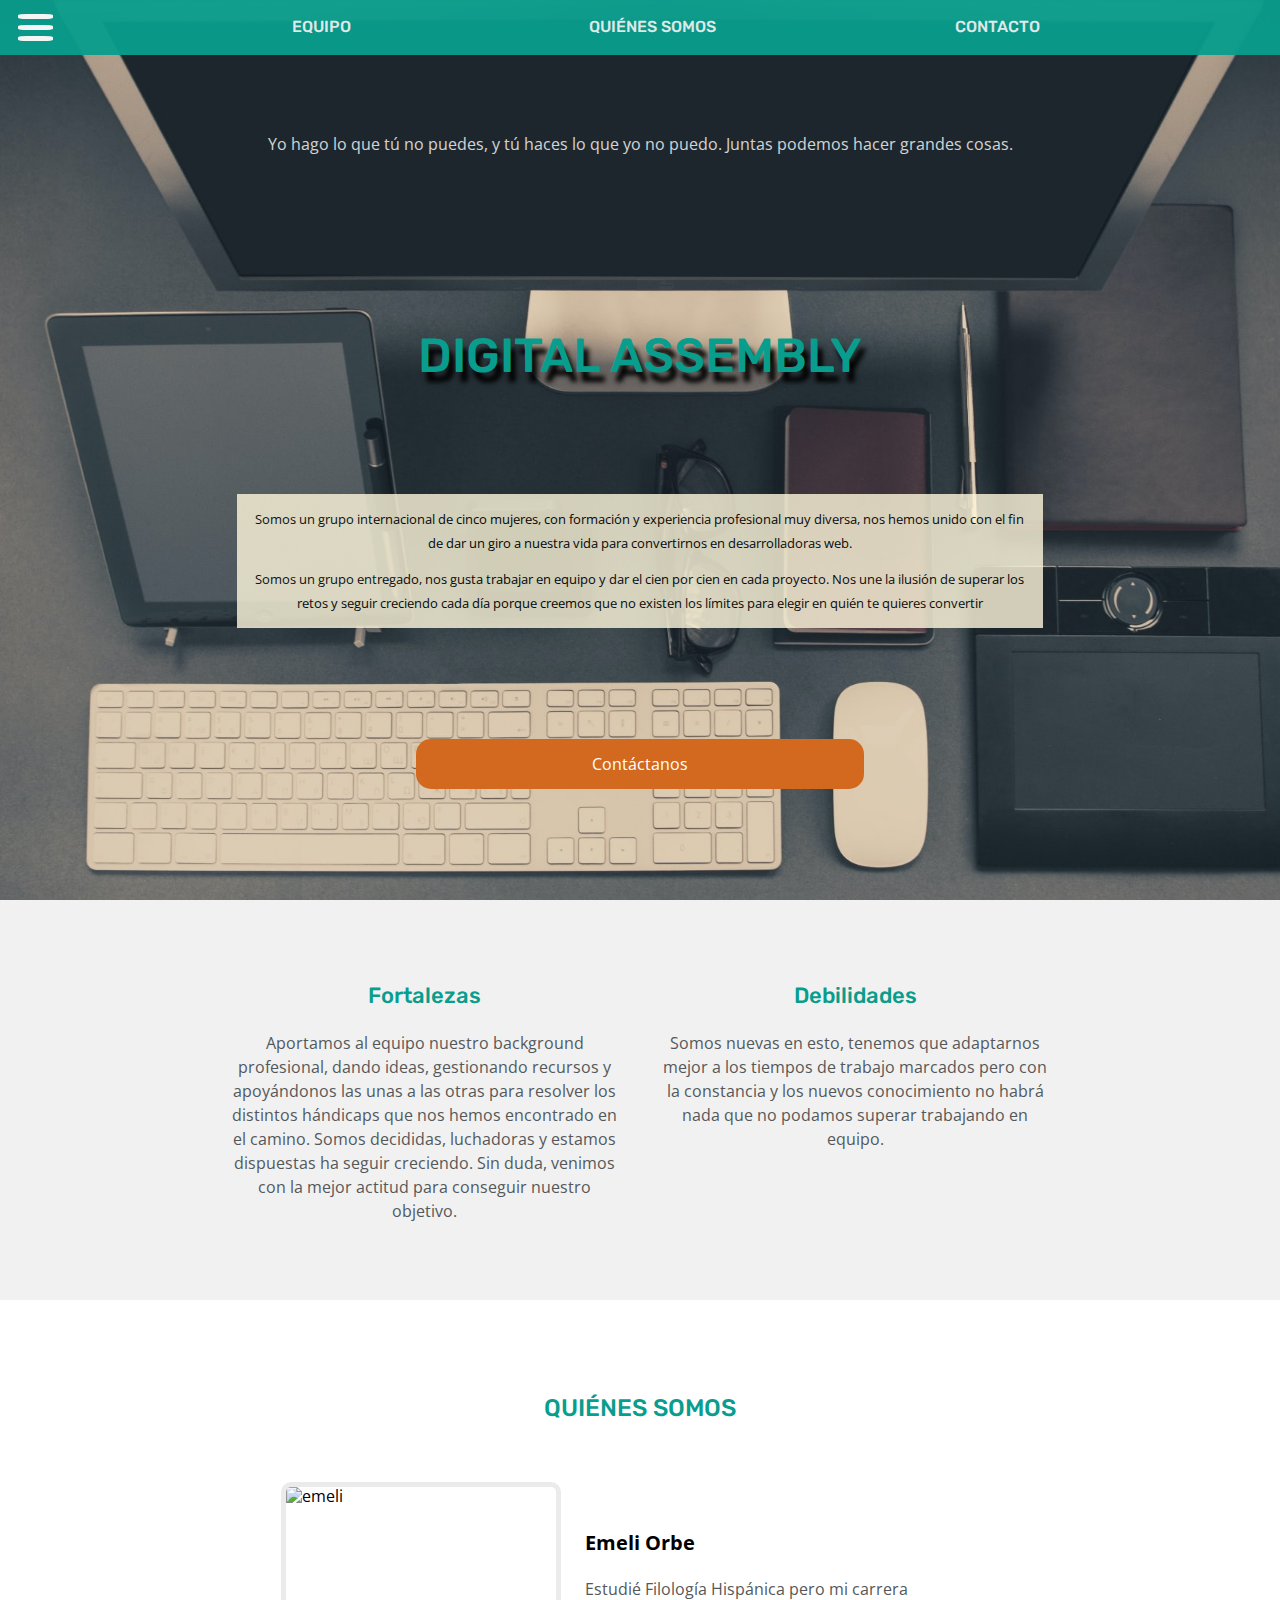
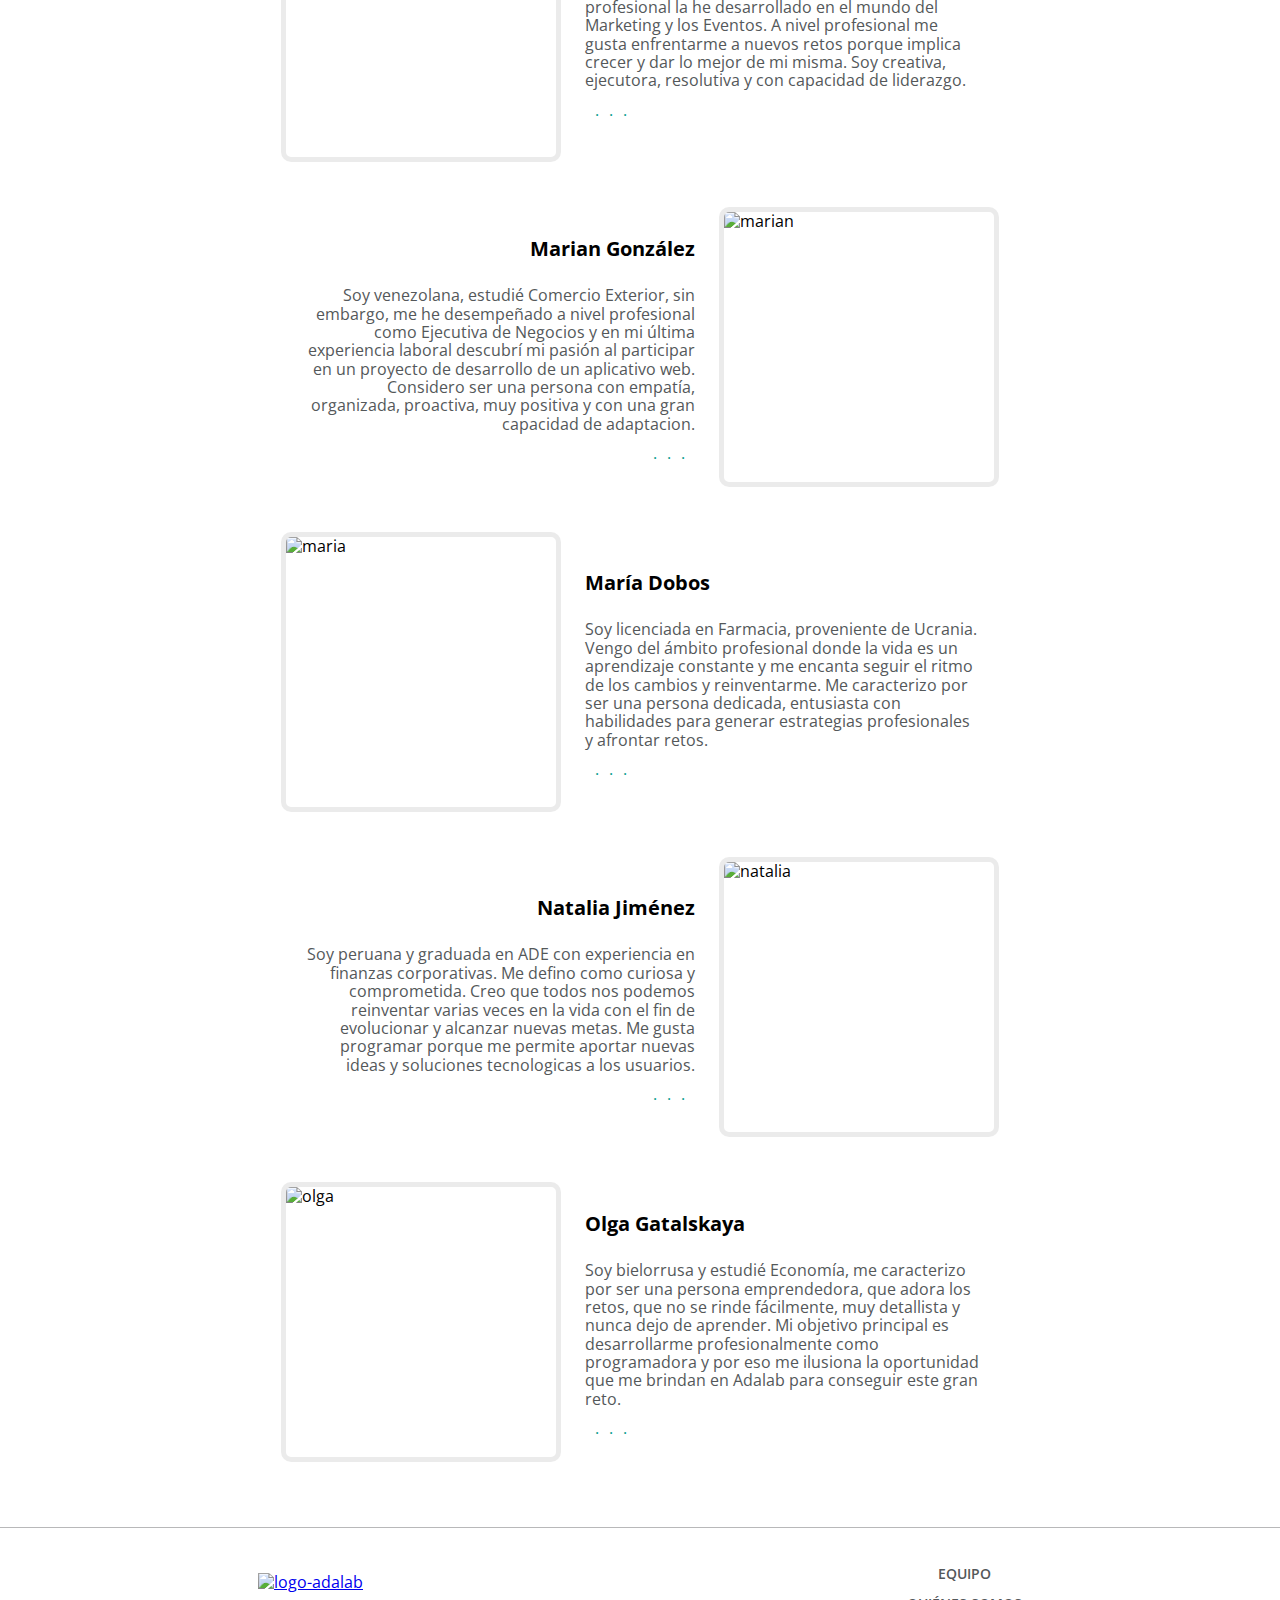
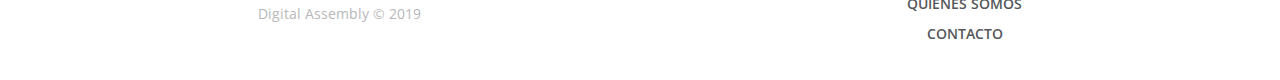
==== commit 75d2fdab: "Clean styles in about_us" ====
--- a/public/index.html
+++ b/public/index.html
@@ -76,17 +76,17 @@
         <section class="about-us">
              <h2 class="about-us__title">QUIÉNES SOMOS</h2>
 
-            <div class="team-member left">
-                <img class="team-member__photo" src="./assets/images/emeli.jpg" alt="emeli"
-                title="Emeli Orbe">
-                <div class="team-member__content">
-                     <h4 class="team-member__content__name">Emeli Orbe</h4>
-
-                    <p class="team-member__content__text">Estudié Filología Hispánica pero mi carrera profesional la he desarrollado
+            <div class="team-member">
+                <img class="team-member__photo team-member__photo--left" src="./assets/images/emeli.jpg"
+                alt="emeli" title="Emeli Orbe">
+                <div class="team-member__content team-member__content--left">
+                     <h4 class="team-member__contentName">Emeli Orbe</h4>
+
+                    <p class="team-member__contentText team-member__contentText--left">Estudié Filología Hispánica pero mi carrera profesional la he desarrollado
                         en el mundo del Marketing y los Eventos. A nivel profesional me gusta enfrentarme
                         a nuevos retos porque implica crecer y dar lo mejor de mi misma. Soy creativa,
                         ejecutora, resolutiva y con capacidad de liderazgo.</p>
-                    <div class="team-member__content__social"> <a href="https://twitter.com/emilyttas" class="social-media-link" target="_blank"
+                    <div class="team-member__contentSocial"> <a href="https://twitter.com/emilyttas" class="social-media-link" target="_blank"
                         rel="noopener noreferrer"><i class="fab fa-twitter"></i></a><span>·</span>
 
                         <a
@@ -104,18 +104,18 @@
                     </div>
                 </div>
             </div>
-            <div class="team-member right">
-                <img class="team-member__photo" src="./assets/images/marian.jpg" alt="marian"
-                title="Marian González">
-                <div class="team-member__content">
-                     <h4 class="team-member__content__name">Marian González</h4>
-
-                    <p class="team-member__content__text">Soy venezolana, estudié Comercio Exterior, sin embargo, me he desempeñado
+            <div class="team-member">
+                <img class="team-member__photo team-member__photo--right" src="./assets/images/marian.jpg"
+                alt="marian" title="Marian González">
+                <div class="team-member__content team-member__content--right">
+                     <h4 class="team-member__contentName">Marian González</h4>
+
+                    <p class="team-member__contentText team-member__contentText--right">Soy venezolana, estudié Comercio Exterior, sin embargo, me he desempeñado
                         a nivel profesional como Ejecutiva de Negocios y en mi última experiencia
                         laboral descubrí mi pasión al participar en un proyecto de desarrollo de
                         un aplicativo web. Considero ser una persona con empatía, organizada, proactiva,
                         muy positiva y con una gran capacidad de adaptacion.</p>
-                    <div class="team-member__content__social"> <a href="https://twitter.com/MarianG85473731" class="social-media-link"
+                    <div class="team-member__contentSocial"> <a href="https://twitter.com/MarianG85473731" class="social-media-link"
                         target="_blank" rel="noopener noreferrer"><i class="fab fa-twitter"></i></a><span>·</span>
 
                         <a
@@ -133,18 +133,18 @@
                     </div>
                 </div>
             </div>
-            <div class="team-member left">
-                <img class="team-member__photo" src="./assets/images/maria.jpg" alt="maria"
-                title="María Dobos">
-                <div class="team-member__content">
-                     <h4 class="team-member__content__name">María Dobos</h4>
-
-                    <p class="team-member__content__text">Soy licenciada en Farmacia, proveniente de Ucrania. Vengo del ámbito profesional
+            <div class="team-member">
+                <img class="team-member__photo team-member__photo--left" src="./assets/images/maria.jpg"
+                alt="maria" title="María Dobos">
+                <div class="team-member__content team-member__content--left">
+                     <h4 class="team-member__contentName">María Dobos</h4>
+
+                    <p class="team-member__contentText team-member__contentText--left">Soy licenciada en Farmacia, proveniente de Ucrania. Vengo del ámbito profesional
                         donde la vida es un aprendizaje constante y me encanta seguir el ritmo
                         de los cambios y reinventarme. Me caracterizo por ser una persona dedicada,
                         entusiasta con habilidades para generar estrategias profesionales y afrontar
                         retos.</p>
-                    <div class="team-member__content__social"> <a href="https://twitter.com/mariaal_dobos" class="social-media-link"
+                    <div class="team-member__contentSocial"> <a href="https://twitter.com/mariaal_dobos" class="social-media-link"
                         target="_blank" rel="noopener noreferrer"><i class="fab fa-twitter"></i></a>  <span>·</span>
 
                         <a
@@ -162,18 +162,18 @@
                     </div>
                 </div>
             </div>
-            <div class="team-member right">
-                <img class="team-member__photo" src="./assets/images/natalia.jpg" alt="natalia"
-                title="Natalia Jiménez">
-                <div class="team-member__content">
-                     <h4 class="team-member__content__name">Natalia Jiménez</h4>
-
-                    <p class="team-member__content__text">Soy peruana y graduada en ADE con experiencia en finanzas corporativas.
+            <div class="team-member">
+                <img class="team-member__photo team-member__photo--right" src="./assets/images/natalia.jpg"
+                alt="natalia" title="Natalia Jiménez">
+                <div class="team-member__content team-member__content--right">
+                     <h4 class="team-member__contentName">Natalia Jiménez</h4>
+
+                    <p class="team-member__contentText team-member__contentText--right">Soy peruana y graduada en ADE con experiencia en finanzas corporativas.
                         Me defino como curiosa y comprometida. Creo que todos nos podemos reinventar
                         varias veces en la vida con el fin de evolucionar y alcanzar nuevas metas.
                         Me gusta programar porque me permite aportar nuevas ideas y soluciones
                         tecnologicas a los usuarios.</p>
-                    <div class="team-member__content__social"> <a href="https://twitter.com/Natalia23139749" class="social-media-link"
+                    <div class="team-member__contentSocial"> <a href="https://twitter.com/Natalia23139749" class="social-media-link"
                         target="_blank" rel="noopener noreferrer"><i class="fab fa-twitter"></i></a><span>·</span>
 
                         <a
@@ -191,18 +191,18 @@
                     </div>
                 </div>
             </div>
-            <div class="team-member left">
-                <img class="team-member__photo" src="./assets/images/olga.jpg" alt="olga"
-                title="Olga Gatalskaya">
-                <div class="team-member__content">
-                     <h4 class="team-member__content__name">Olga Gatalskaya</h4>
-
-                    <p class="team-member__content__text">Soy bielorrusa y estudié Economía, me caracterizo por ser una persona
+            <div class="team-member">
+                <img class="team-member__photo team-member__photo--left" src="./assets/images/olga.jpg"
+                alt="olga" title="Olga Gatalskaya">
+                <div class="team-member__content team-member__content--left">
+                     <h4 class="team-member__contentName">Olga Gatalskaya</h4>
+
+                    <p class="team-member__contentText team-member__contentText--left">Soy bielorrusa y estudié Economía, me caracterizo por ser una persona
                         emprendedora, que adora los retos, que no se rinde fácilmente, muy detallista
                         y nunca dejo de aprender. Mi objetivo principal es desarrollarme profesionalmente
                         como programadora y por eso me ilusiona la oportunidad que me brindan en
                         Adalab para conseguir este gran reto.</p>
-                    <div class="team-member__content__social"> <a href="http://twitter.com/@Olga61834668" class="social-media-link" target="_blank"
+                    <div class="team-member__contentSocial"> <a href="http://twitter.com/@Olga61834668" class="social-media-link" target="_blank"
                         rel="noopener noreferrer"><i class="fab fa-twitter"></i></a><span>·</span>
 
                         <a
--- a/public/assets/css/main.css
+++ b/public/assets/css/main.css
@@ -394,8 +394,19 @@
 }
 
 .about-us {
+  width: 100%;
   padding-top: 30px;
   padding-bottom: 20px;
+  display: -webkit-box;
+  display: -ms-flexbox;
+  display: flex;
+  -webkit-box-orient: vertical;
+  -webkit-box-direction: normal;
+  -ms-flex-direction: column;
+  flex-direction: column;
+  -webkit-box-align: center;
+  -ms-flex-align: center;
+  align-items: center;
 }
 
 .about-us__title {
@@ -408,6 +419,7 @@
 }
 
 .team-member {
+  width: 90%;
   margin-left: 20px;
   margin-right: 20px;
   margin-bottom: 45px;
@@ -423,7 +435,7 @@
   border: solid 5px rgba(0, 0, 0, 0.08);
 }
 
-.team-member__content__name {
+.team-member__contentName {
   font-family: "Open Sans", sans-serif;
   font-size: 1.25rem;
   color: #000;
@@ -432,14 +444,14 @@
   margin-bottom: 10px;
 }
 
-.team-member__content__text {
+.team-member__contentText {
   font-family: "Open Sans", sans-serif;
   font-size: 1rem;
   color: #54585a;
   text-align: center;
 }
 
-.team-member__content__social {
+.team-member__contentSocial {
   color: #099d8d;
   display: -webkit-box;
   display: -ms-flexbox;
@@ -736,7 +748,13 @@
     text-align: left;
   }
 
+  .about-us__title {
+    padding-top: 45px;
+    padding-bottom: 40px;
+  }
+
   .team-member {
+    width: 80%;
     display: grid;
     grid-template-columns: repeat(7, 1fr);
     -webkit-box-align: center;
@@ -750,21 +768,12 @@
     height: 210px;
   }
 
-  .about-us {
-    width: 80%;
-  }
-
-  .about-us__title {
-    padding-top: 45px;
-    padding-bottom: 40px;
-  }
-
-  .left .team-member__photo {
+  .team-member__photo--left {
     grid-column: 1/4;
     grid-row: 1/2;
   }
 
-  .right .team-member__photo {
+  .team-member__photo--right {
     grid-column: 5/8;
     grid-row: 1/2;
   }
@@ -782,7 +791,7 @@
     justify-content: center;
   }
 
-  .left .team-member__content {
+  .team-member__content--left {
     grid-column: 4/8;
     grid-row: 1/2;
     -webkit-box-align: start;
@@ -790,7 +799,7 @@
     align-items: flex-start;
   }
 
-  .right .team-member__content {
+  .team-member__content--right {
     grid-column: 1/5;
     grid-row: 1/2;
     -webkit-box-align: end;
@@ -798,12 +807,12 @@
     align-items: flex-end;
   }
 
-  .left .team-member__content__text {
+  .team-member__contentText--left {
     text-align: left;
     width: 90%;
   }
 
-  .right .team-member__content__text {
+  .team-member__contentText--right {
     text-align: right;
     width: 90%;
   }
@@ -885,8 +894,13 @@
     width: 70%;
   }
 
-  .about-us {
+  .team-member {
     width: 70%;
+  }
+
+  .team-member__photo {
+    width: 300px;
+    height: 300px;
   }
 
   .team {
@@ -950,10 +964,4 @@
   }
 }
 
-@media (min-width: 1200px) {
-  .team-member {
-    width: 100%;
-  }
-}
-
 /*# sourceMappingURL=main.css.map */
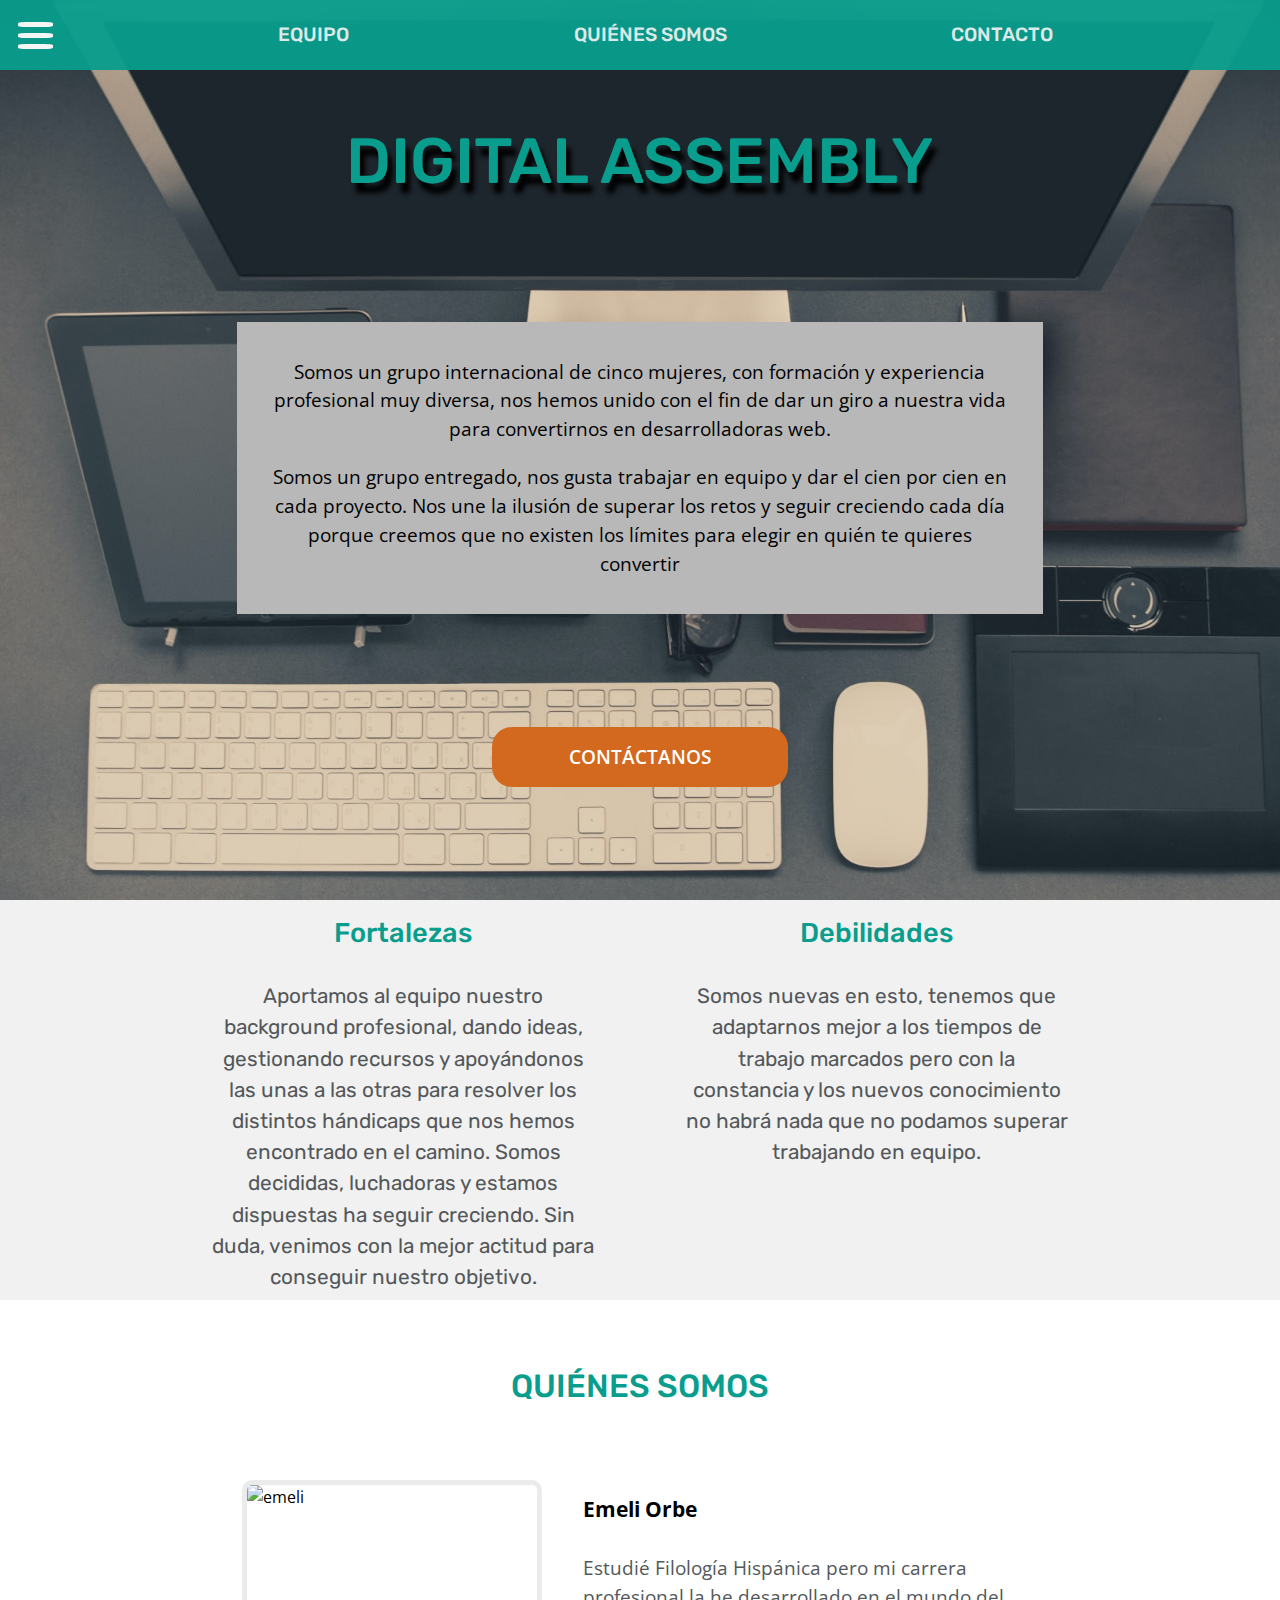
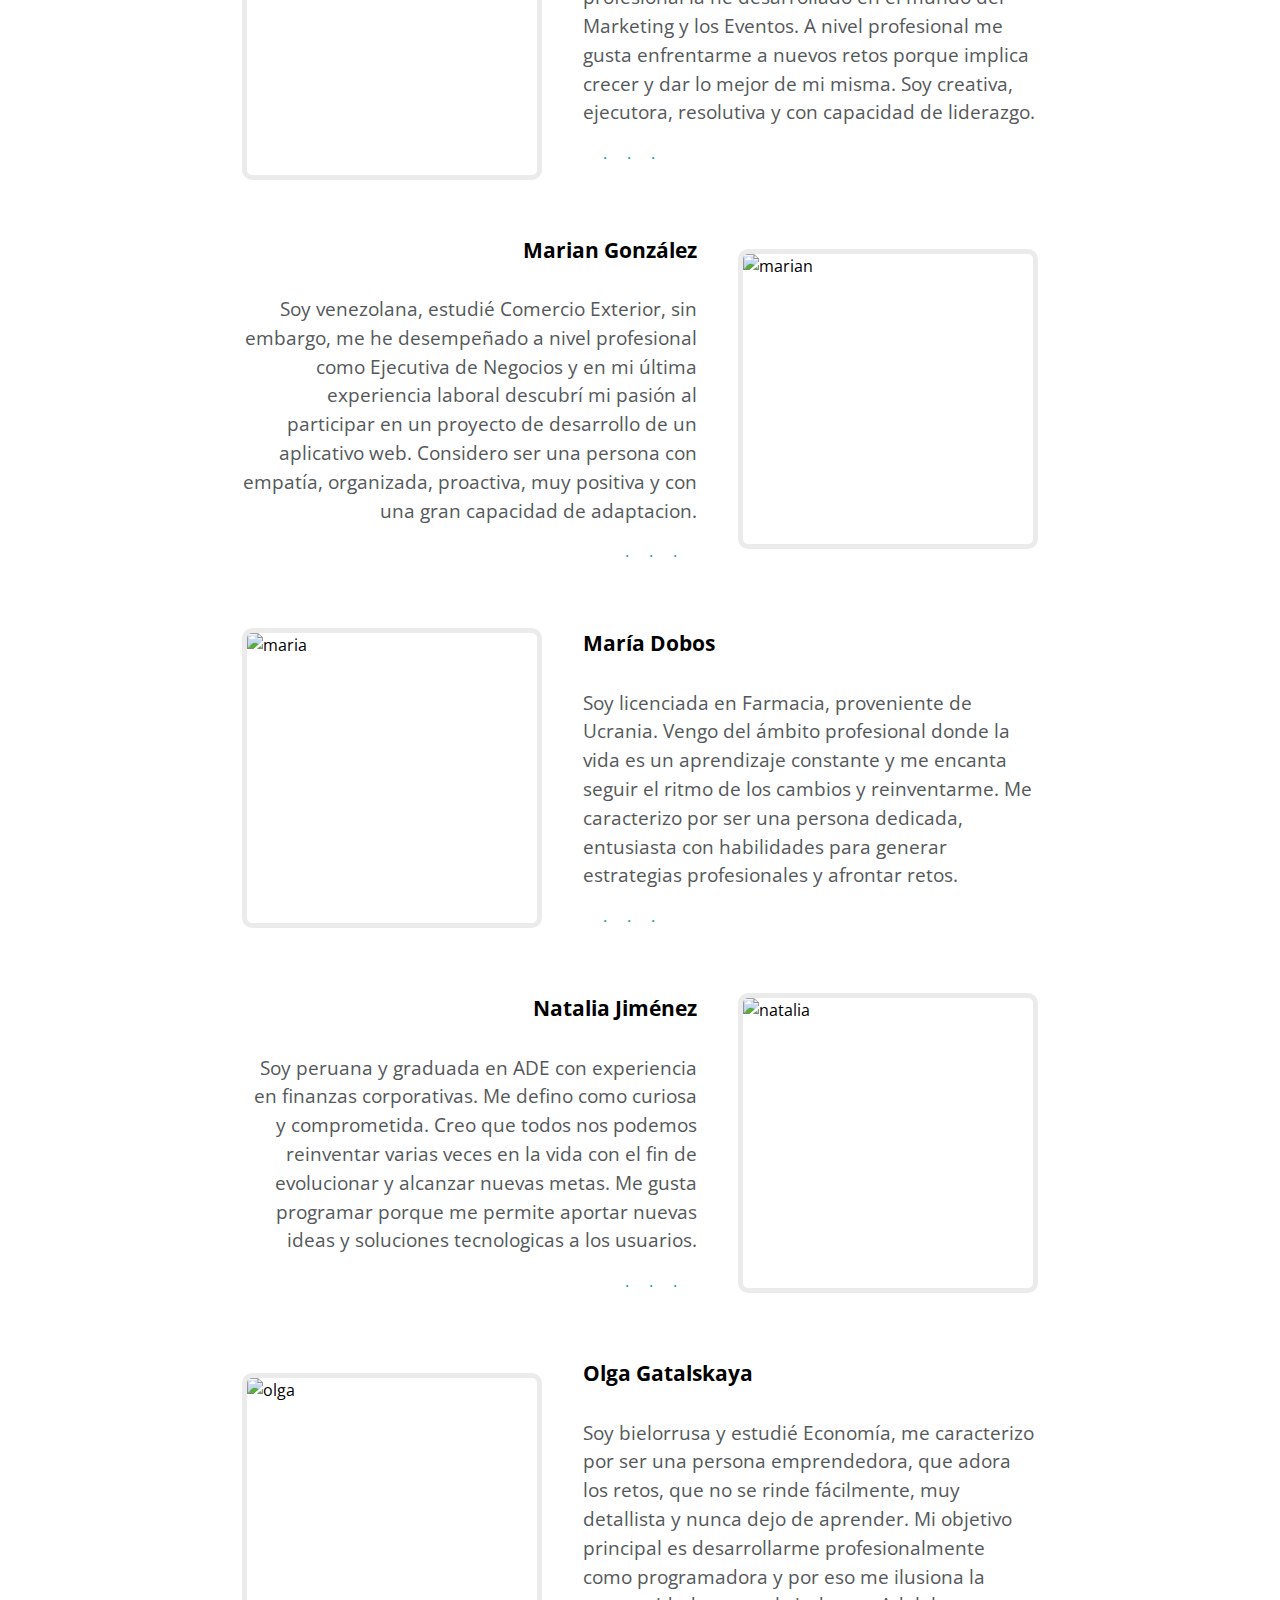
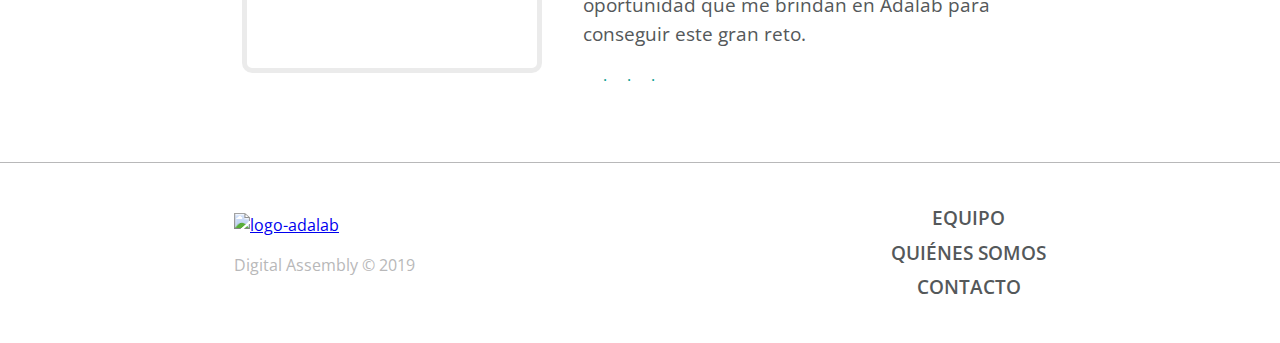
==== commit 699446e9: "Fix fonts" ====
--- a/public/index.html
+++ b/public/index.html
@@ -35,22 +35,18 @@
         </header>
         <section class="hero">
             <div class="hero__wrapper">
-                <div class="hero__claim-box">
-                    <p class="hero__claim" id="team">Yo hago lo que tú no puedes, y tú haces lo que yo no puedo. Juntas podemos
-                        hacer grandes cosas.</p>
-                </div>
                  <h2 class="hero__title">DIGITAL ASSEMBLY</h2>
 
                 <section class="hero__team">
                     <p class="hero__text">Somos un grupo internacional de cinco mujeres, con formación y experiencia
                         profesional muy diversa, nos hemos unido con el fin de dar un giro a nuestra
                         vida para convertirnos en desarrolladoras web.</p>
-                    <p class="hero__text">Somos un grupo entregado, nos gusta trabajar en equipo y dar el cien por
+                    <p class="hero__text hero__text--large">Somos un grupo entregado, nos gusta trabajar en equipo y dar el cien por
                         cien en cada proyecto. Nos une la ilusión de superar los retos y seguir
                         creciendo cada día porque creemos que no existen los límites para elegir
                         en quién te quieres convertir</p>
                 </section>
-                <button class="hero__button">Contáctanos</button>
+                <button class="hero__button">CONTÁCTANOS</button>
             </div>
         </section>
         <section class="capacities">
@@ -58,7 +54,7 @@
                 <div>
                      <h3 class="capacities__title">Fortalezas</h3>
 
-                    <p class="text">Aportamos al equipo nuestro background profesional, dando ideas, gestionando
+                    <p class="capacities__text">Aportamos al equipo nuestro background profesional, dando ideas, gestionando
                         recursos y apoyándonos las unas a las otras para resolver los distintos
                         hándicaps que nos hemos encontrado en el camino. Somos decididas, luchadoras
                         y estamos dispuestas ha seguir creciendo. Sin duda, venimos con la mejor
@@ -67,7 +63,7 @@
                 <div>
                      <h3 class="capacities__title">Debilidades</h3>
 
-                    <p class="text">Somos nuevas en esto, tenemos que adaptarnos mejor a los tiempos de trabajo
+                    <p class="capacities__text">Somos nuevas en esto, tenemos que adaptarnos mejor a los tiempos de trabajo
                         marcados pero con la constancia y los nuevos conocimiento no habrá nada
                         que no podamos superar trabajando en <span id="about-us">equipo</span>.</p>
                 </div>
@@ -223,7 +219,7 @@
         </section>
         <footer class="footer">
             <div>
-                <div class="footer__logo"> <a href="https://adalab.es/" target="_blank" rel="noopener noreferrer"><img class="footer__logo__image" src="./assets/images/logo-adalab.png" alt="logo-adalab"></a> 
+                <div class="footer__logo"> <a href="https://adalab.es/" target="_blank" rel="noopener noreferrer"><img class="footer__logoImage" src="./assets/images/logo-adalab.png" alt="logo-adalab"></a> 
                 </div>
                 <div class="footer__title">
                     <p>Digital Assembly © 2019</p>
--- a/public/assets/css/main.css
+++ b/public/assets/css/main.css
@@ -1,4 +1,4 @@
-/*****Variables******//*****Vendors Externals CSS******//*! normalize.css v8.0.1 | MIT License | github.com/necolas/normalize.css *//* Document
+/*****Variables******//*****Functions******//*****Vendors Externals CSS******//*! normalize.css v8.0.1 | MIT License | github.com/necolas/normalize.css *//* Document
    ========================================================================== *//**
  * 1. Correct the line height in all browsers.
  * 2. Prevent adjustments of font size after orientation changes in iOS.
@@ -226,6 +226,7 @@
 
 body {
   font-family: "Open Sans", sans-serif;
+  line-height: 1.5;
 }
 
 .header {
@@ -297,27 +298,26 @@
 
 .footer__title {
   font-family: "Open Sans", sans-serif;
-  font-size: 0.875rem;
+  font-size: 1rem;
   color: #b8b8b9;
   text-align: center;
 }
 
 .footer__list {
-  padding-left: 0px;
-}
-
-.footer__list li {
+  margin: 0;
+}
+
+.footer__list > li {
+  list-style: none;
+  text-align: center;
+}
+
+.footer__link {
   font-family: "Open Sans", sans-serif;
   font-weight: 600;
-  font-size: 0.875rem;
+  font-size: 1rem;
   color: #54585a;
-  list-style: none;
-  text-align: center;
-}
-
-.footer__link {
-  color: #54585a;
-  line-height: 1.875rem;
+  line-height: 1.8;
   text-decoration: none;
 }
 
@@ -325,8 +325,8 @@
   color: #099d8d;
 }
 
-.footer__logo__image {
-  width: 115.9px;
+.footer__logoImage {
+  width: 116px;
   height: 45px;
   background-color: #ffffff;
 }/*****Home******/.hero {
@@ -355,10 +355,6 @@
   justify-content: space-evenly;
 }
 
-.hero__claim-box {
-  display: none;
-}
-
 .hero__title {
   font-family: "Rubik", sans-serif;
   font-size: 2rem;
@@ -370,24 +366,27 @@
 }
 
 .hero__team {
-  background: cornsilk;
-  opacity: 0.8;
+  background-color: #b8b8b9;
   width: 90%;
 }
 
 .hero__text {
   font-family: "Open Sans", sans-serif;
-  font-size: 0.8rem;
-  line-height: 1.2rem;
+  font-size: 1rem;
   text-align: center;
   padding-left: 15px;
   padding-right: 15px;
 }
 
+.hero__text--large {
+  display: none;
+}
+
 .hero__button {
   width: 50%;
   height: 50px;
-  border-radius: 15px;
+  border-radius: 20px;
+  font-weight: 600;
   border: none;
   color: white;
   background-color: chocolate;
@@ -395,8 +394,7 @@
 
 .about-us {
   width: 100%;
-  padding-top: 30px;
-  padding-bottom: 20px;
+  padding: 20px 0;
   display: -webkit-box;
   display: -ms-flexbox;
   display: flex;
@@ -474,25 +472,7 @@
 }
 
 .fab,.fas {
-  margin-right: 5px;
-  margin-left: 5px;
-}
-
-.team {
-  padding: 70px 25px 30px 25px;
-  background-color: bisque;
-  opacity: 0.8;
-  width: auto;
-}
-
-.text {
-  font-family: "Open Sans", sans-serif;
-  font-size: 1rem;
-  line-height: 1.5rem;
-  color: #54585a;
-  text-align: center;
-  padding-left: 15px;
-  padding-right: 15px;
+  margin: 0 5px;
 }
 
 .capacities {
@@ -502,9 +482,16 @@
 
 .capacities__title {
   font-family: "Rubik", sans-serif;
-  font-size: 1.375rem;
+  font-size: 1.4rem;
   font-weight: 500;
   color: #099d8d;
+  text-align: center;
+}
+
+.capacities__text {
+  font-family: "Rubik", sans-serif;
+  font-size: 1rem;
+  color: #54585a;
   text-align: center;
 }/*****Contact******/.main {
   display: -webkit-box;
@@ -655,6 +642,7 @@
     -ms-flex-pack: start;
     justify-content: flex-start;
     background: none;
+    height: 70px;
   }
 
   .header__button {
@@ -708,7 +696,15 @@
   }
 
   .header__link {
-    font-size: 1rem;
+    font-size: 1.2rem;
+  }
+
+  .footer {
+    padding: 2.4rem 1rem;
+  }
+
+  .footer__link {
+    font-size: 1.2rem;
   }
 
   .hero {
@@ -726,6 +722,26 @@
 
   .hero__title {
     font-size: 3rem;
+    margin-top: 0;
+  }
+
+  .hero__team {
+    padding: 1rem;
+  }
+
+  .hero__text {
+    font-size: 1.2rem;
+  }
+
+  .hero__text--large {
+    display: block;
+  }
+
+  .hero__button {
+    width: 33%;
+    height: 60px;
+    cursor: pointer;
+    font-size: 1.2rem;
   }
 
   .hero__button:hover {
@@ -733,24 +749,9 @@
     transform: scale(1.05);
   }
 
-  .hero__text {
-    line-height: 1.5rem;
-  }
-
-  .hero__claim-box {
-    display: block;
-    opacity: 0.8;
-    padding: 0.5rem 1rem;
-  }
-
-  .hero__claim {
-    color: white;
-    text-align: left;
-  }
-
   .about-us__title {
-    padding-top: 45px;
-    padding-bottom: 40px;
+    font-size: 1.7rem;
+    margin-bottom: 30px;
   }
 
   .team-member {
@@ -761,21 +762,24 @@
     -ms-flex-align: center;
     align-items: center;
     grid-template-rows: 1fr;
+    grid-gap: 1rem;
   }
 
   .team-member__photo {
-    width: 210px;
-    height: 210px;
+    width: 250px;
+    height: 250px;
   }
 
   .team-member__photo--left {
     grid-column: 1/4;
     grid-row: 1/2;
+    margin-right: 25px;
   }
 
   .team-member__photo--right {
     grid-column: 5/8;
     grid-row: 1/2;
+    margin-left: 25px;
   }
 
   .team-member__content {
@@ -807,6 +811,14 @@
     align-items: flex-end;
   }
 
+  .team-member__contentName {
+    font-size: 1.3rem;
+  }
+
+  .team-member__contentText {
+    font-size: 1.2rem;
+  }
+
   .team-member__contentText--left {
     text-align: left;
     width: 90%;
@@ -815,6 +827,11 @@
   .team-member__contentText--right {
     text-align: right;
     width: 90%;
+  }
+
+  .fab,.fas {
+    font-size: 1.2rem;
+    margin: 0 10px;
   }
 
   .capacities {
@@ -842,13 +859,21 @@
     -webkit-box-direction: normal;
     -ms-flex-direction: row;
     flex-direction: row;
-    -webkit-box-pack: center;
-    -ms-flex-pack: center;
-    justify-content: center;
+    -webkit-box-pack: justify;
+    -ms-flex-pack: justify;
+    justify-content: space-between;
   }
 
   .capacities__container > div {
-    width: 50%;
+    width: 45%;
+  }
+
+  .capacities__title {
+    font-size: 1.5rem;
+  }
+
+  .capacities_text {
+    font-size: 1.2rem;
   }
 
   .contact_text {
@@ -894,6 +919,15 @@
     width: 70%;
   }
 
+  .hero__title {
+    font-size: 4rem;
+  }
+
+  .about-us__title {
+    font-size: 2rem;
+    margin-bottom: 70px;
+  }
+
   .team-member {
     width: 70%;
   }
@@ -903,30 +937,20 @@
     height: 300px;
   }
 
-  .team {
-    width: 601px;
-  }
-
-  .team-member {
-    width: 60%;
-  }
-
-  .team-member.right {
-    -ms-flex-item-align: end;
-    align-self: flex-end;
-  }
-
-  .team-member__photo {
-    width: 280px;
-    height: 280px;
-  }
-
   .capacities {
     height: 400px;
   }
 
   .capacities__container {
     width: 70%;
+  }
+
+  .capacities__title {
+    font-size: 1.7rem;
+  }
+
+  .capacities__text {
+    font-size: 1.3rem;
   }
 
   .contact_text {
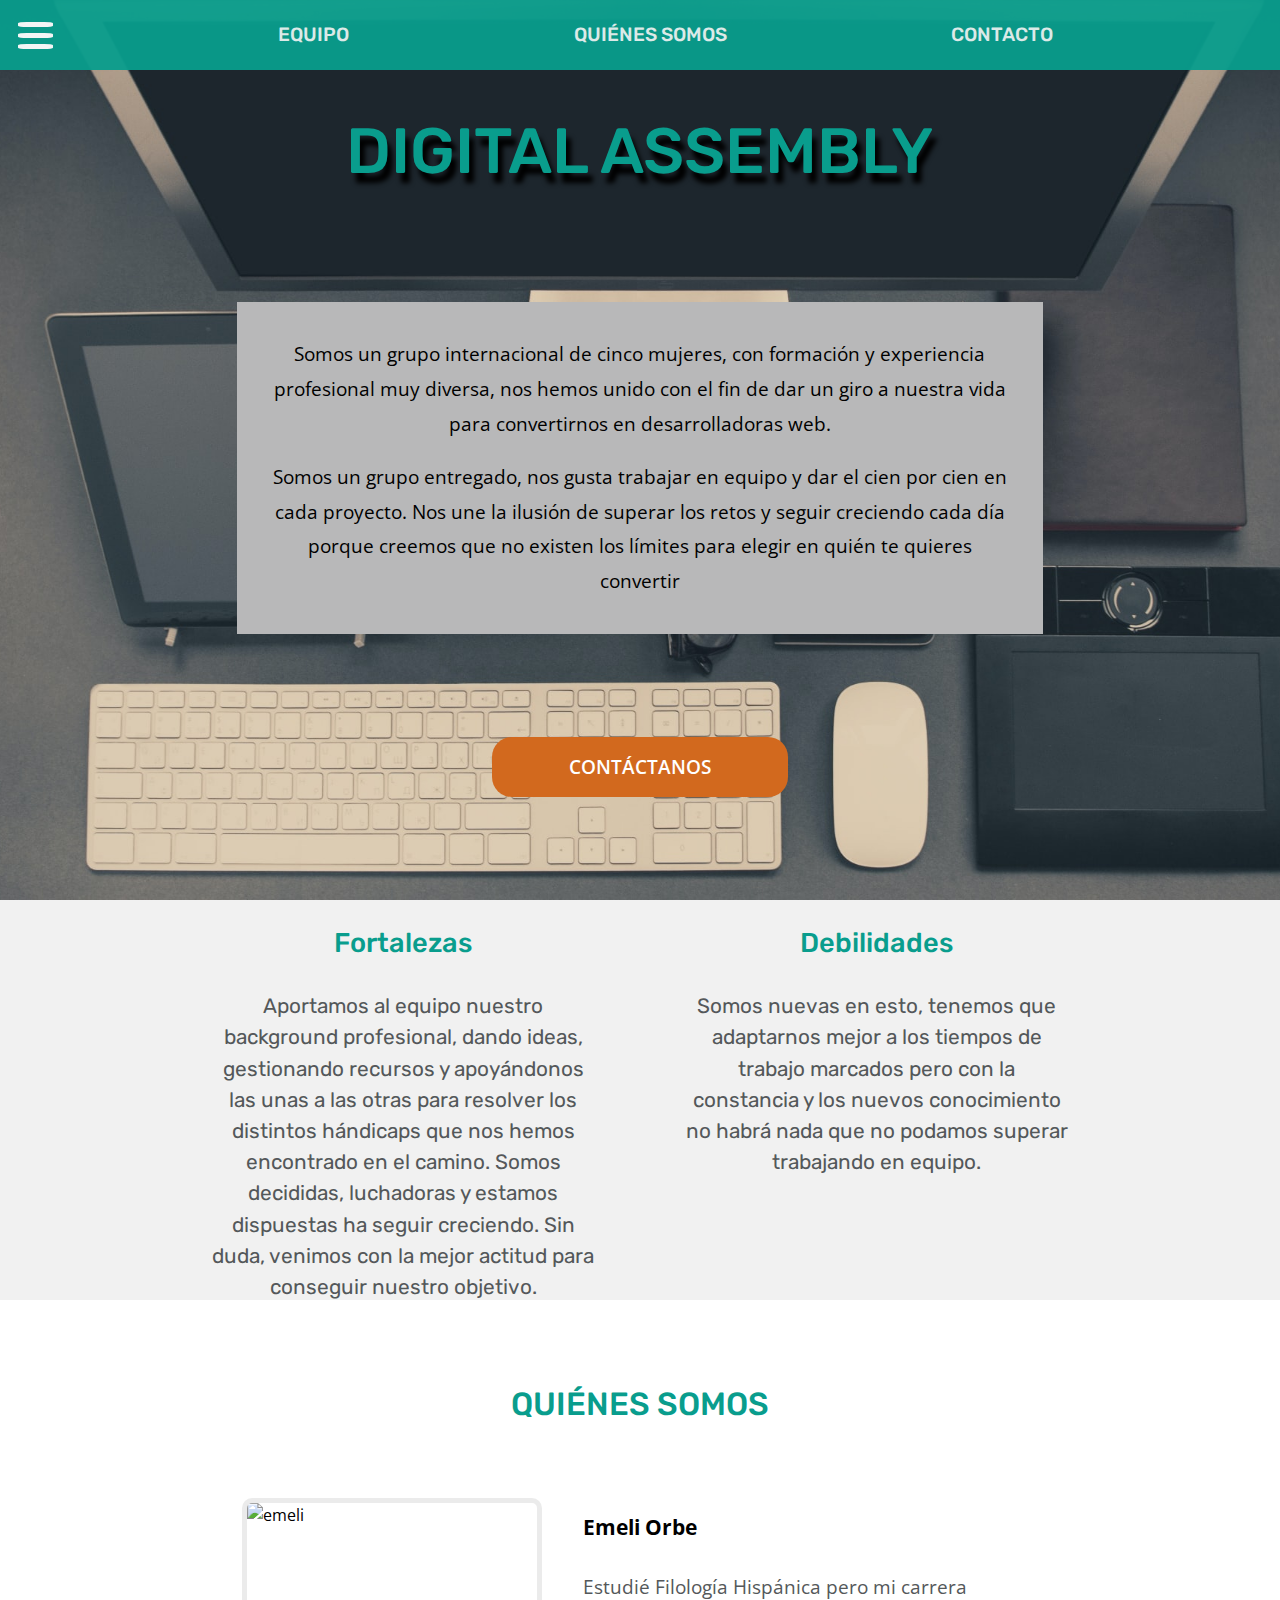
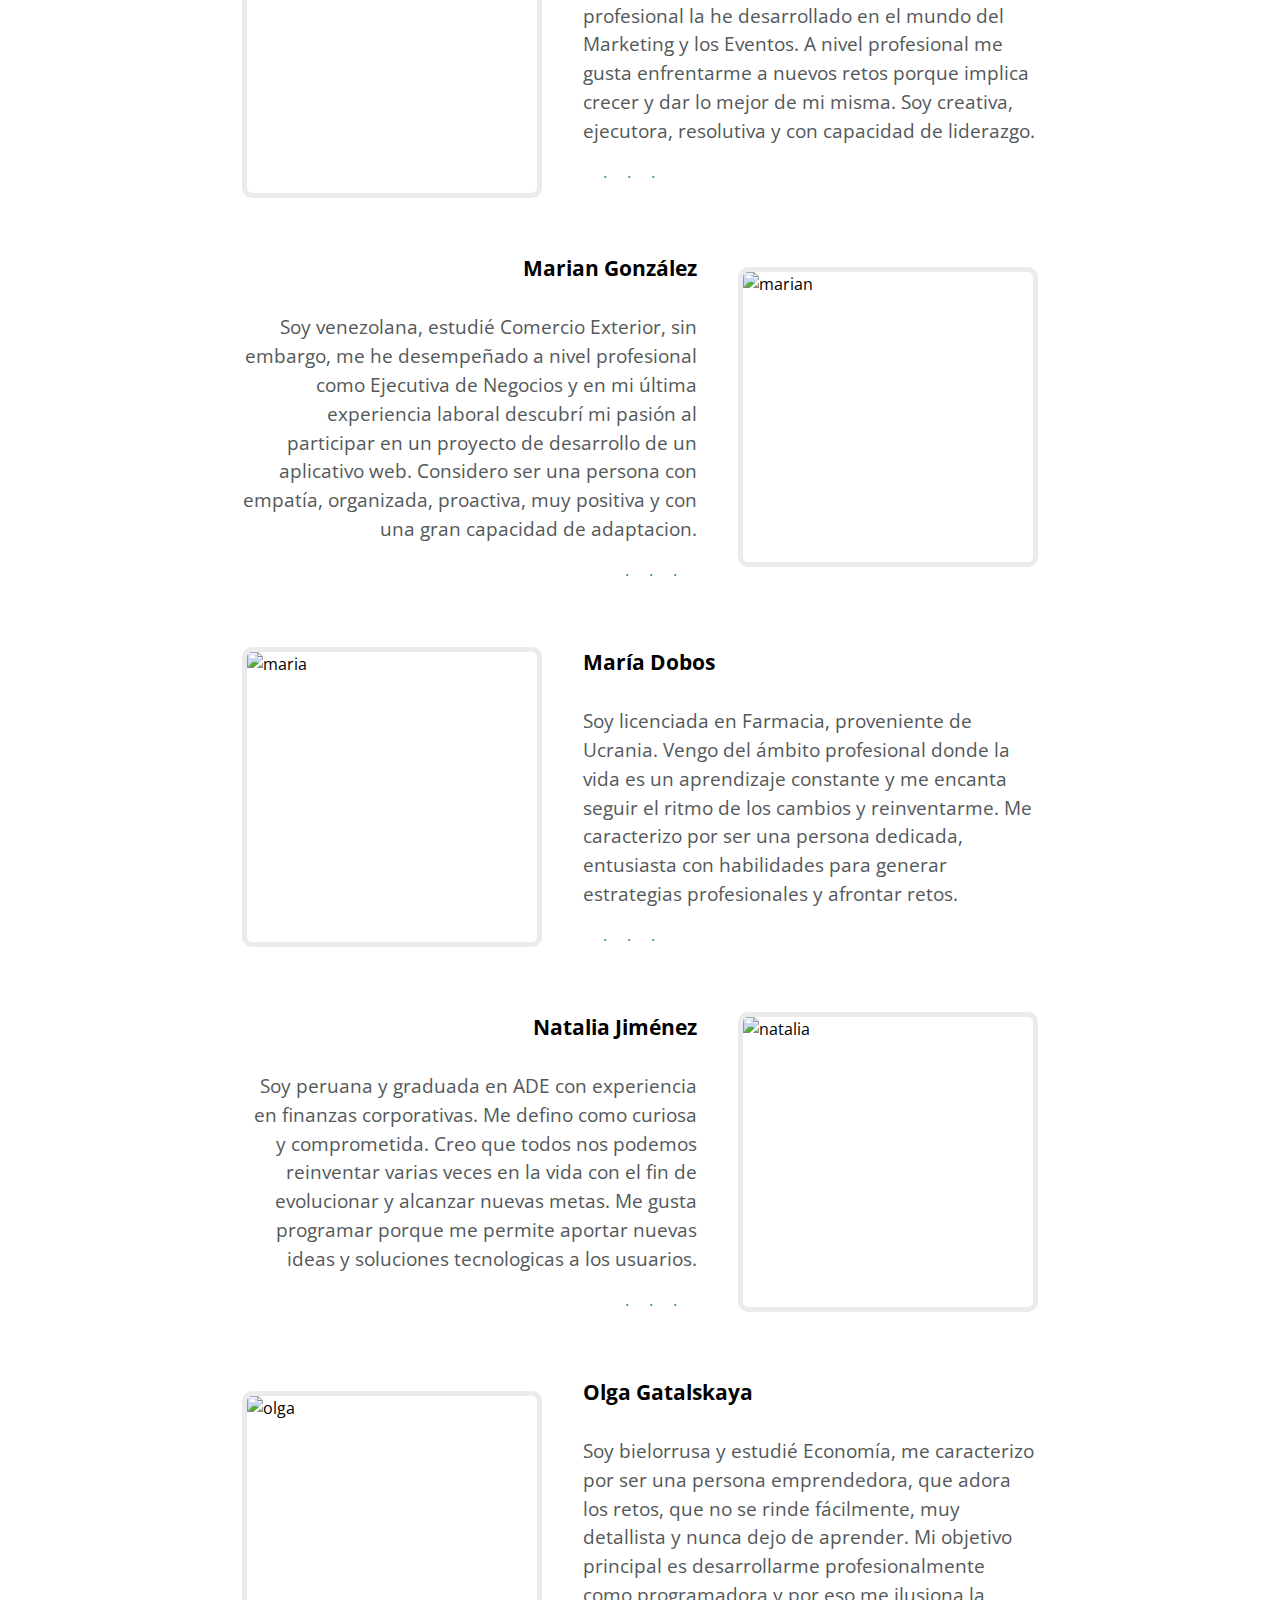
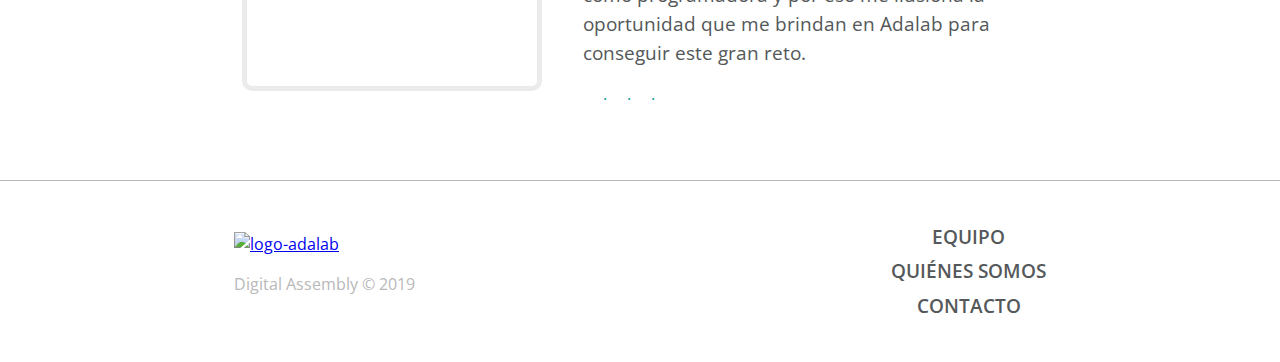
==== commit 365856eb: "Refactor Contact code" ====
--- a/public/index.html
+++ b/public/index.html
@@ -27,7 +27,7 @@
                     <li> <a href="index.html#about-us" class="header__link">QUIÉNES SOMOS</a>
 
                     </li>
-                    <li> <a href="contact.html" class="header__link">CONTACTO</a>
+                    <li> <a href="contact.html#contact" class="header__link">CONTACTO</a>
 
                     </li>
                 </ul>
@@ -49,7 +49,7 @@
                 <button class="hero__button">CONTÁCTANOS</button>
             </div>
         </section>
-        <section class="capacities">
+        <section class="capacities" id="team">
             <div class="capacities__container">
                 <div>
                      <h3 class="capacities__title">Fortalezas</h3>
@@ -65,11 +65,11 @@
 
                     <p class="capacities__text">Somos nuevas en esto, tenemos que adaptarnos mejor a los tiempos de trabajo
                         marcados pero con la constancia y los nuevos conocimiento no habrá nada
-                        que no podamos superar trabajando en <span id="about-us">equipo</span>.</p>
+                        que no podamos superar trabajando en equipo.</p>
                 </div>
             </div>
         </section>
-        <section class="about-us">
+        <section class="about-us" id="about-us">
              <h2 class="about-us__title">QUIÉNES SOMOS</h2>
 
             <div class="team-member">
@@ -232,7 +232,7 @@
                 <li><a href="index.html#about-us" class="footer__link">QUIÉNES SOMOS</a>
 
                 </li>
-                <li><a href="contact.html" class="footer__link">CONTACTO</a>
+                <li><a href="contact.html#contact" class="footer__link">CONTACTO</a>
 
                 </li>
             </ul>
--- a/public/assets/css/main.css
+++ b/public/assets/css/main.css
@@ -467,17 +467,13 @@
   color: #099d8d;
 }
 
-.social-media-link:hover {
-  background-color: #b8b8b9;
-}
-
 .fab,.fas {
   margin: 0 5px;
 }
 
 .capacities {
   background-color: rgba(184, 184, 185, 0.2);
-  padding: 30px 25px;
+  padding: 40px 25px 30px;
 }
 
 .capacities__title {
@@ -505,7 +501,9 @@
   -ms-flex-align: center;
   align-items: center;
   width: 100%;
-}/* ##########STYLE CONTACT ##########*/.contact {
+}
+
+.contact {
   display: -webkit-box;
   display: -ms-flexbox;
   display: flex;
@@ -517,9 +515,10 @@
   -ms-flex-align: center;
   align-items: center;
   width: 100%;
-}
-
-.contact_title {
+  padding: 0 1rem;
+}
+
+.contact__title {
   font-family: "Rubik", sans-serif;
   font-size: 1.5rem;
   font-weight: 500;
@@ -528,7 +527,7 @@
   margin-top: 50px;
 }
 
-.contact_text {
+.contact__text {
   font-size: 1rem;
   line-height: 1.5;
   text-align: center;
@@ -536,20 +535,18 @@
   padding: 5px;
 }
 
-.contact_text_style_1 {
+.contact__caption {
   font-size: 0.75rem;
   padding-top: 10px;
 }
 
-.contact_text_style_2 {
-  font-size: 0.75rem;
+.contact__caption--styled {
   color: #14d9c4;
 }
 
-.contact_form {
+.contact__form {
   width: 100%;
-  font-size: 0.875rem;
-  line-height: 2;
+  font-size: 1;
   display: -webkit-box;
   display: -ms-flexbox;
   display: flex;
@@ -560,7 +557,11 @@
   border: none;
 }
 
-label {
+.field {
+  margin-bottom: 1rem;
+}
+
+.field__label {
   font-family: "Open Sans", sans-serif;
   font-size: 14px;
   display: -webkit-box;
@@ -568,61 +569,43 @@
   display: flex;
 }
 
-input {
+.field__input {
   font-family: "Open Sans", sans-serif;
-  font-size: 14px;
+  font-size: 1rem;
   padding-left: 15px;
-  width: 90vw;
+  width: 100%;
   height: 45px;
 }
 
-.email_address::-webkit-input-placeholder {
+.field__textarea {
+  height: 105px;
   font-size: 1rem;
-  color: darkslategray;
-}
-
-.email_address:-ms-input-placeholder {
-  font-size: 1rem;
-  color: darkslategray;
-}
-
-.email_address::-ms-input-placeholder {
-  font-size: 1rem;
-  color: darkslategray;
-}
-
-.email_address::placeholder {
-  font-size: 1rem;
-  color: darkslategray;
-}
-
-.message {
-  width: 90vw;
-  height: 105px;
-  font-size: 0.875rem;
   padding-left: 15px;
   padding-top: 15px;
   margin-top: 7px;
 }
 
-.bottom_send {
+.button {
+  -ms-flex-item-align: center;
+  align-self: center;
+}
+
+.button__visible {
+  height: 3rem;
+  width: 10rem;
   background-color: #099d8d;
-  border-radius: 4px;
+  border-radius: 20px;
   color: #ffffff;
   font-size: 1rem;
   font-weight: 600;
   font-family: "Open Sans", sans-serif;
   margin-top: 30px;
   margin-bottom: 45px;
-}
-
-.bottom_send:hover {
-  background-color: #ffffff;
-  color: #099d8d;
-  border: 2px solid #099d8d;
-  -webkit-transition: color ease 2s, border ease 2s;
-  transition: color ease 2s, border ease 2s;
-}/* ##########STYLE CONTACT ##########*/@media all and (min-width: 768px) {
+  border: none;
+  cursor: pointer;
+}
+
+@media all and (min-width: 768px) {
   .wrapper {
     width: 100%;
     display: -webkit-box;
@@ -751,6 +734,7 @@
 
   .about-us__title {
     font-size: 1.7rem;
+    margin-top: 45px;
     margin-bottom: 30px;
   }
 
@@ -834,7 +818,13 @@
     margin: 0 10px;
   }
 
+  .fab:hover,.fas:hover {
+    -webkit-transform: scale(1.2);
+    transform: scale(1.2);
+  }
+
   .capacities {
+    padding-top: 50px;
     display: -webkit-box;
     display: -ms-flexbox;
     display: flex;
@@ -876,12 +866,16 @@
     font-size: 1.2rem;
   }
 
-  .contact_text {
-    width: 56vw;
+  .contact__title {
+    font-size: 2rem;
+  }
+
+  .contact__text {
+    width: 60%;
     font-size: 1.40rem;
   }
 
-  .contact_form {
+  .contact__form {
     margin-top: 30px;
     display: -webkit-box;
     display: -ms-flexbox;
@@ -890,27 +884,17 @@
     -webkit-box-direction: normal;
     -ms-flex-direction: column;
     flex-direction: column;
-    width: 56vw;
-  }
-
-  .contact_form .message,input {
-    width: 56vw;
-  }
-
-  .bottom {
-    display: -webkit-box;
-    display: -ms-flexbox;
-    display: flex;
-    -webkit-box-pack: end;
-    -ms-flex-pack: end;
-    justify-content: flex-end;
-  }
-
-  .bottom_send {
-    width: 200px;
-    height: 45px;
-    -ms-flex-item-align: end;
-    align-self: flex-end;
+    width: 60%;
+  }
+
+  .field__label {
+    font-size: 1.2rem;
+    margin-bottom: 10px;
+  }
+
+  .button__visible:hover {
+    -webkit-transform: scale(1.05);
+    transform: scale(1.05);
   }
 }
 
@@ -923,6 +907,10 @@
     font-size: 4rem;
   }
 
+  .hero__text {
+    line-height: 1.8;
+  }
+
   .about-us__title {
     font-size: 2rem;
     margin-bottom: 70px;
@@ -953,16 +941,7 @@
     font-size: 1.3rem;
   }
 
-  .contact_text {
-    margin-left: 16px;
-    margin-right: 16px;
-  }
-
-  .contact_form_hijo {
-    width: 56vw;
-  }
-
-  .email_telephone {
+  .contact__formFieldset {
     display: -webkit-box;
     display: -ms-flexbox;
     display: flex;
@@ -971,20 +950,16 @@
     justify-content: space-between;
   }
 
-  .email {
-    width: 20vw;
-  }
-
-  .email_address {
-    width: 36vw;
-  }
-
-  .telephone {
-    width: 162px;
-  }
-
-  .bottom_send {
-    width: 335px;
+  .contact__formFieldset .field {
+    width: 47%;
+  }
+
+  .field {
+    margin-bottom: 20px;
+  }
+
+  .button__visible {
+    width: 12rem;
   }
 }
 
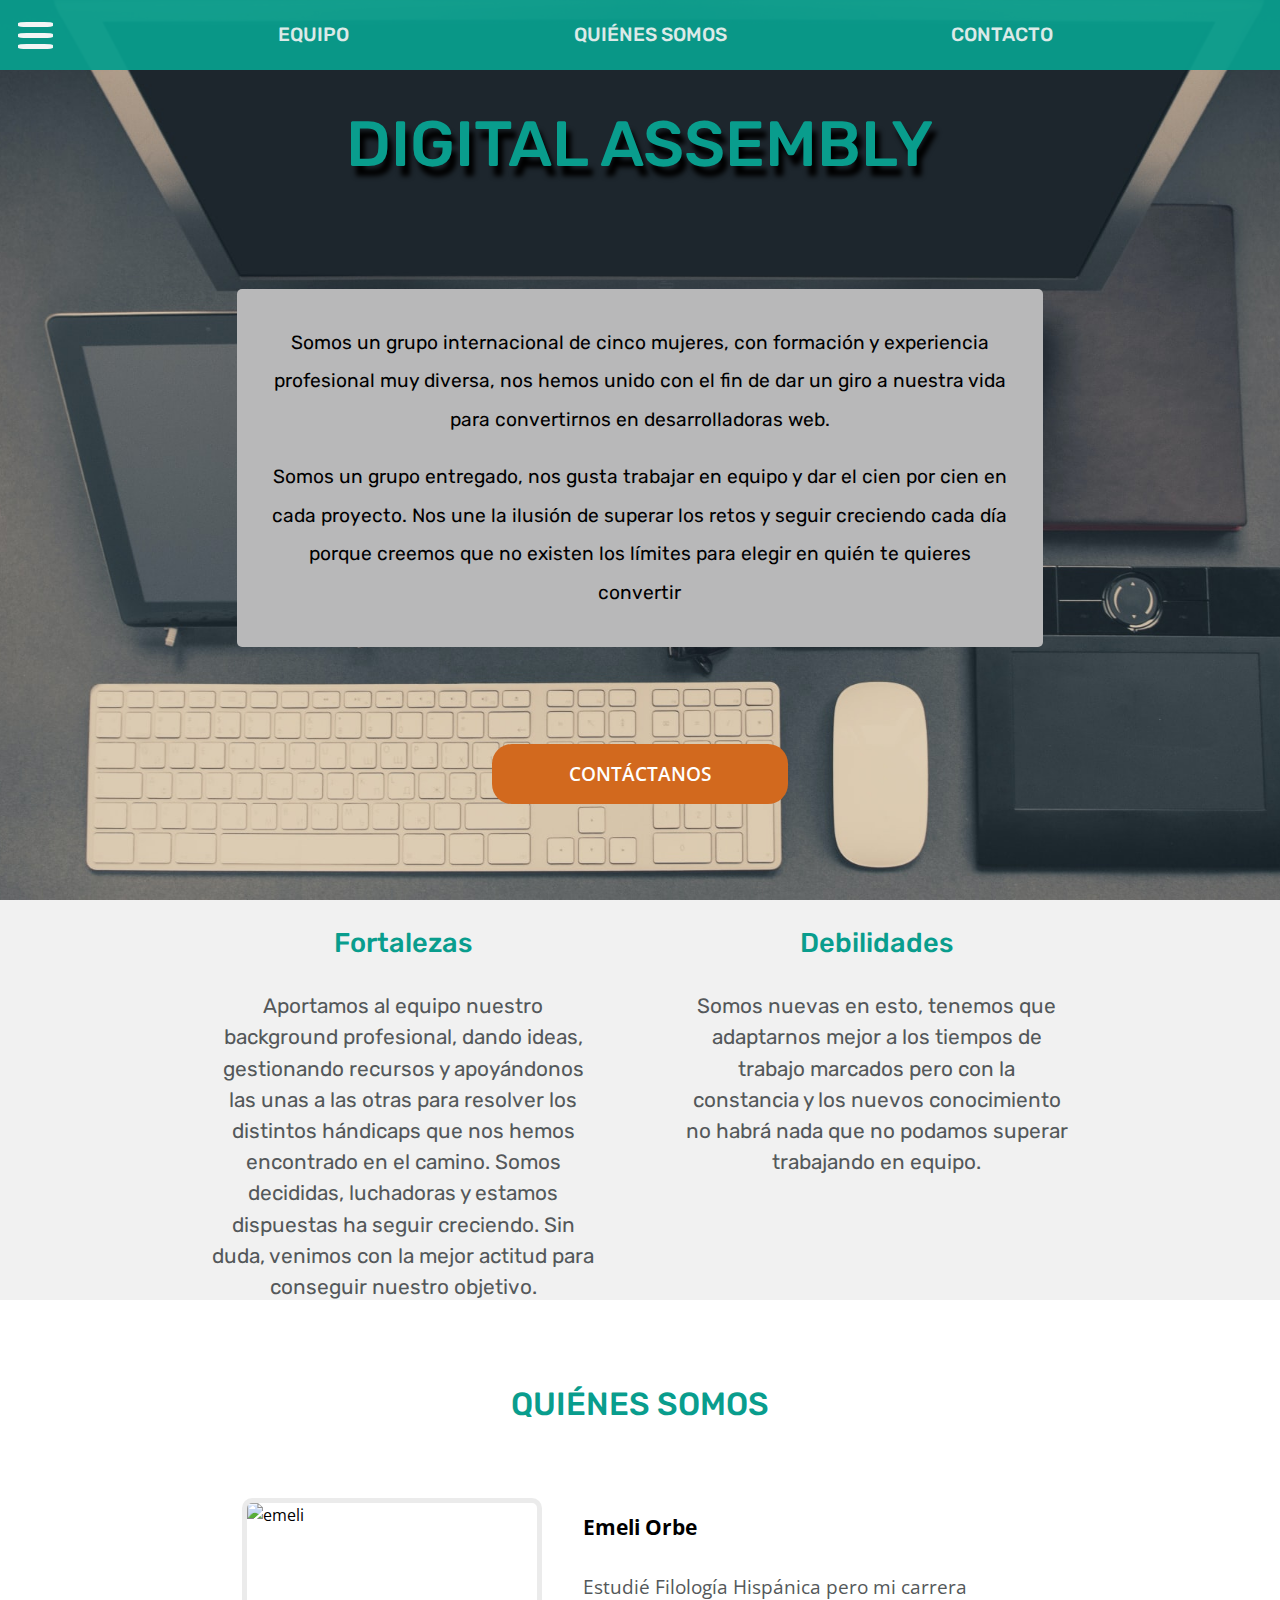
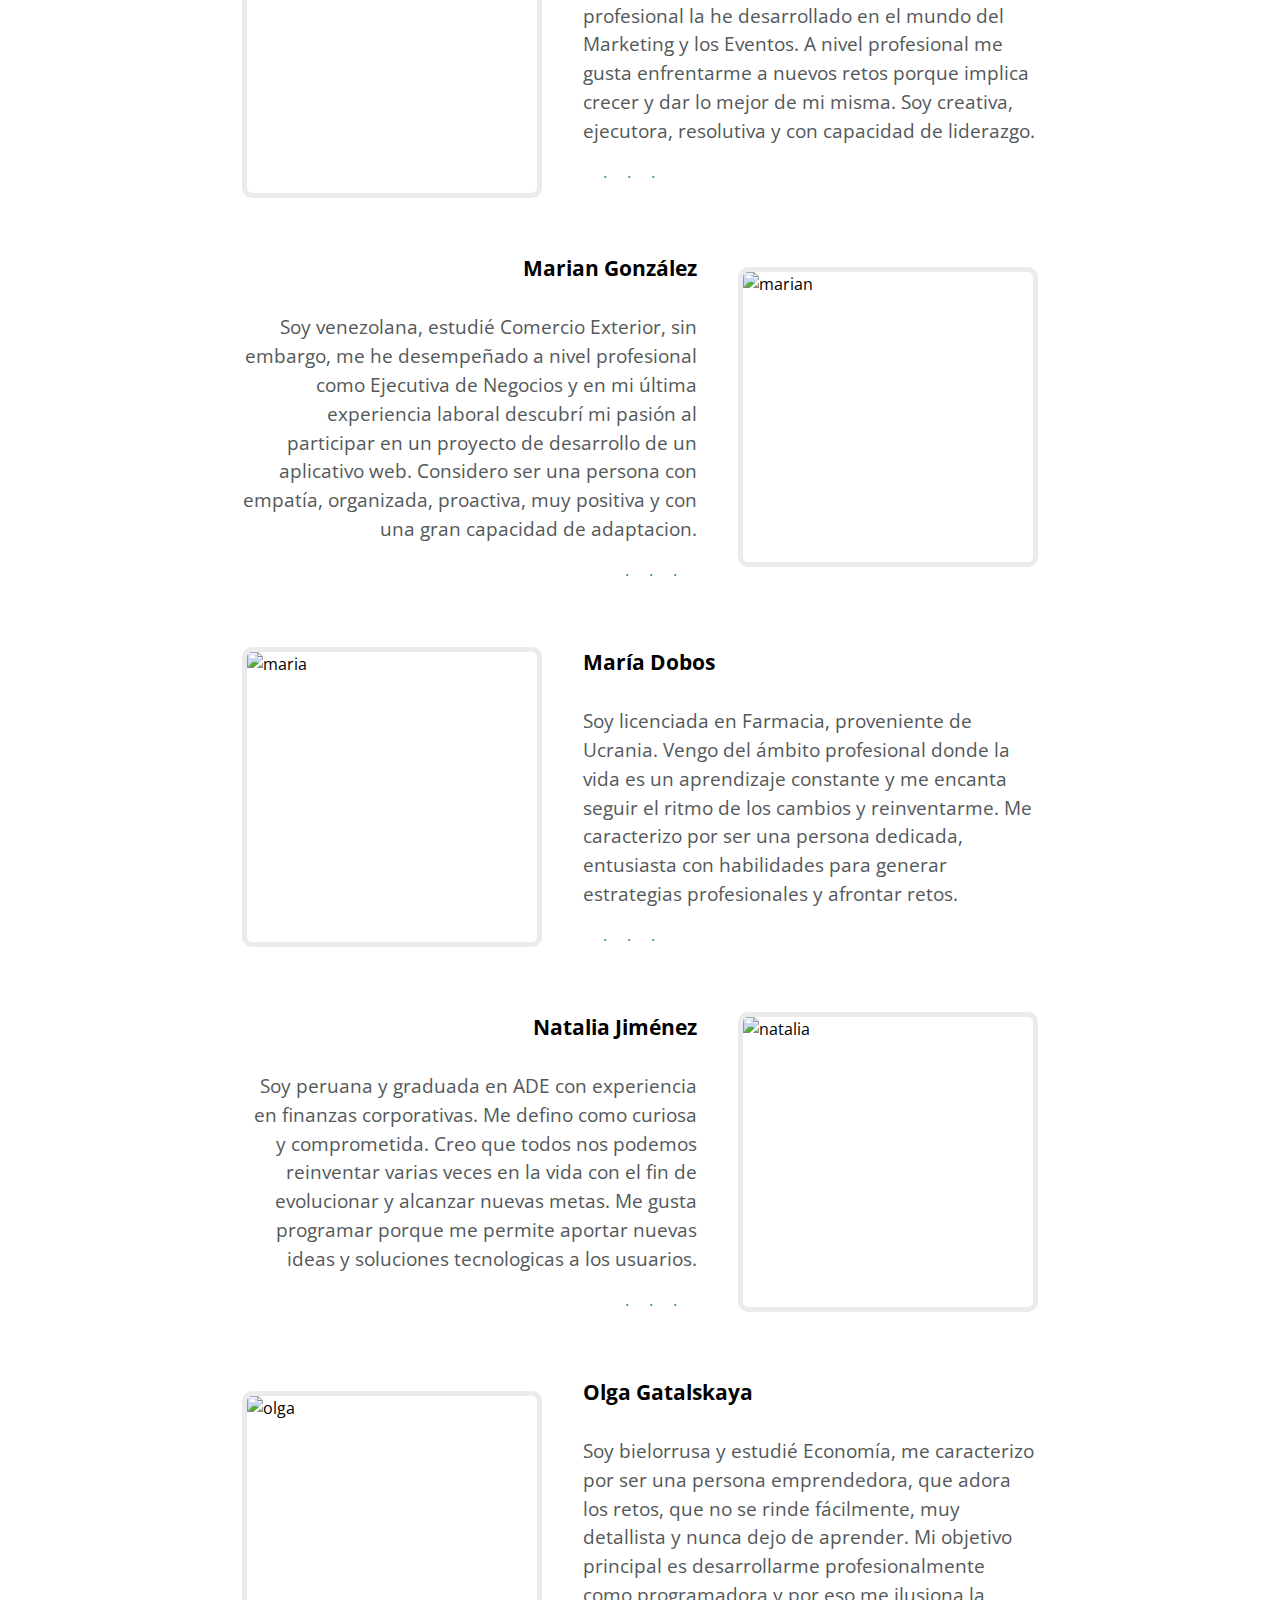
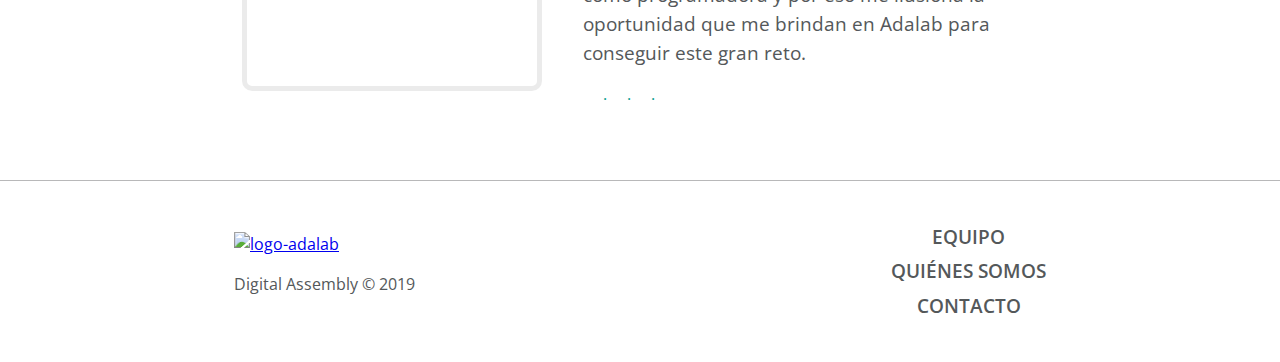
==== commit 88f3069c: "Add href to hero button" ====
--- a/public/index.html
+++ b/public/index.html
@@ -46,7 +46,8 @@
                         creciendo cada día porque creemos que no existen los límites para elegir
                         en quién te quieres convertir</p>
                 </section>
-                <button class="hero__button">CONTÁCTANOS</button>
+                <button class="hero__button"> <a href="contact.html#contact">CONTÁCTANOS</a> 
+                </button>
             </div>
         </section>
         <section class="capacities" id="team">
--- a/public/assets/css/main.css
+++ b/public/assets/css/main.css
@@ -299,7 +299,7 @@
 .footer__title {
   font-family: "Open Sans", sans-serif;
   font-size: 1rem;
-  color: #b8b8b9;
+  color: #54585a;
   text-align: center;
 }
 
@@ -328,7 +328,6 @@
 .footer__logoImage {
   width: 116px;
   height: 45px;
-  background-color: #ffffff;
 }/*****Home******/.hero {
   position: relative;
   background-image: url(../images/hero-image.jpg);
@@ -368,10 +367,11 @@
 .hero__team {
   background-color: #b8b8b9;
   width: 90%;
+  border-radius: 5px;
 }
 
 .hero__text {
-  font-family: "Open Sans", sans-serif;
+  font-family: "Rubik", sans-serif;
   font-size: 1rem;
   text-align: center;
   padding-left: 15px;
@@ -388,8 +388,12 @@
   border-radius: 20px;
   font-weight: 600;
   border: none;
-  color: white;
   background-color: chocolate;
+}
+
+.hero__button > a {
+  color: #ffffff;
+  text-decoration: none;
 }
 
 .about-us {
@@ -714,6 +718,7 @@
 
   .hero__text {
     font-size: 1.2rem;
+    line-height: 1.8;
   }
 
   .hero__text--large {
@@ -908,7 +913,7 @@
   }
 
   .hero__text {
-    line-height: 1.8;
+    line-height: 2;
   }
 
   .about-us__title {
